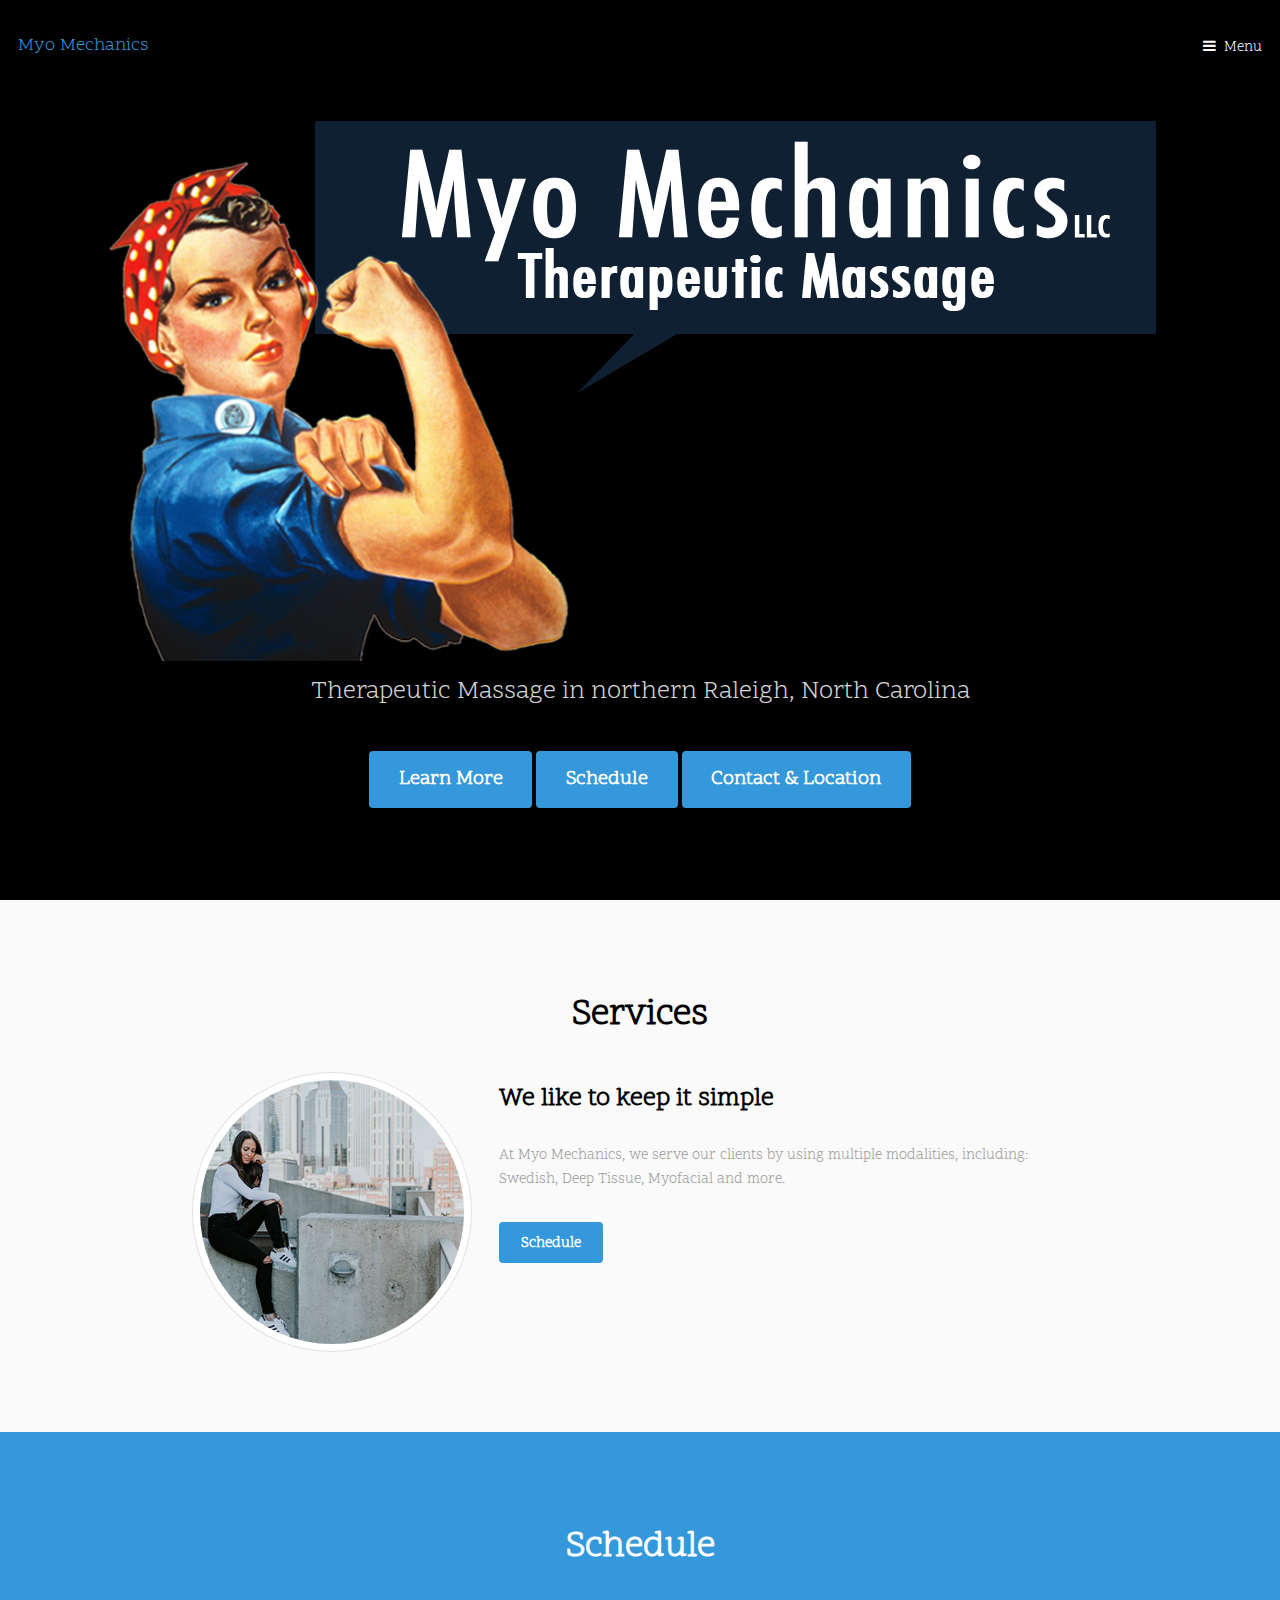
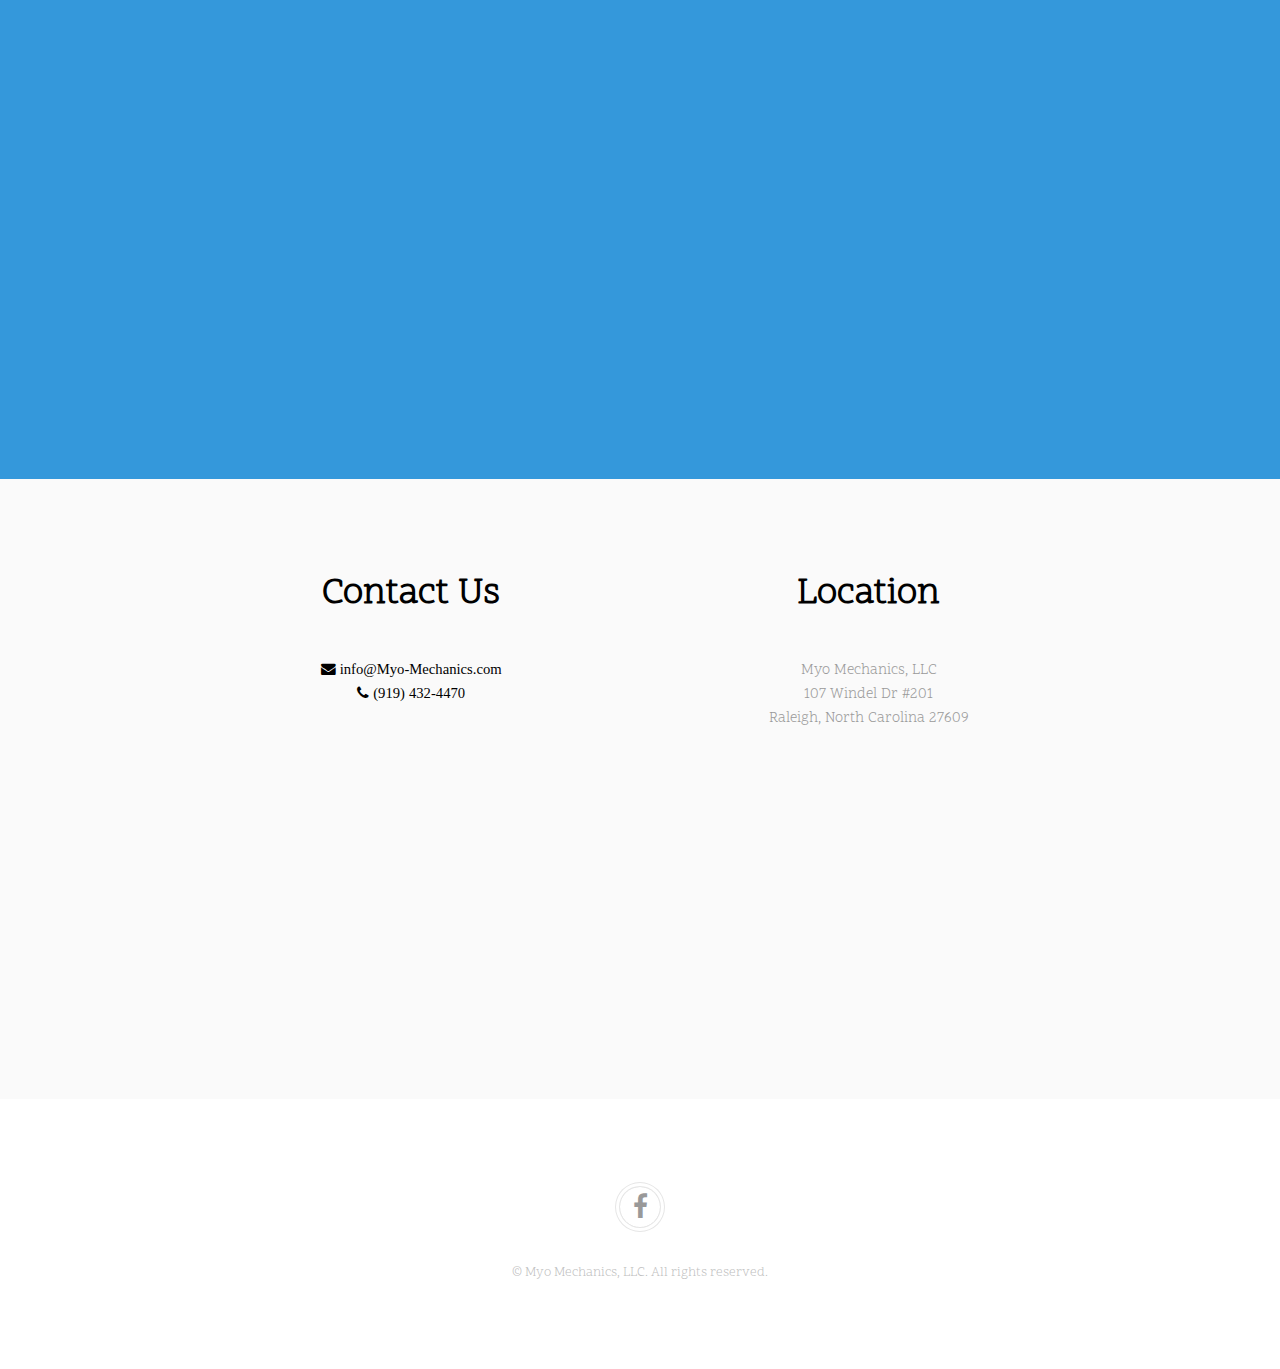
==== index.html @ d6f4e1c2 "Initial commit" ====
﻿<!DOCTYPE HTML>
<!--
    Urban by TEMPLATED
    templated.co @templatedco
    Released for free under the Creative Commons Attribution 3.0 license (templated.co/license)
-->
<html>
<head>
    <title>Myo Mechanics</title>
    <meta charset="utf-8" />
    <meta name="viewport" content="width=device-width, initial-scale=1" />
    <link rel="stylesheet" href="assets/css/main.css" />
</head>
<body>

    <!-- Header -->
    <header id="header" class="alt">
        <div class="logo"><a href="index.html">Myo Mechanics</a></div>
        <a href="#menu">Menu</a>
    </header>

    <!-- Nav -->
    <nav id="menu">
        <ul class="links">
            <li><a href="index.html">Home</a></li>
            <li><a href="#schedule">Schedule</a></li>
            <li><a href="#contact">Contact & Location</a></li>
        </ul>
    </nav>

    <!-- Banner -->
    <section id="banner">
        <div class="inner">
            <header>
                <div class="col-xs-12">
                    <img src="images/banner-transparent.png" style="width:100%;" />
                </div>
                <p>Therapeutic Massage in northern Raleigh, North Carolina</p>
            </header>
            <a href="#main" class="button big scrolly">Learn More</a>
            <a href="#schedule" class="button big scrolly">Schedule</a>
            <a href="#contact" class="button big scrolly">Contact & Location</a>
        </div>
    </section>

    <!-- Main -->
    <div id="main">

        <!-- Section -->
        <section class="wrapper style1">
            <div class="inner">
                <div class="col align-center">
                    <h2>Services</h2>
                </div>
                <!-- 2 Columns -->
                <div class="flex flex-2">
                    <div class="col col1">
                        <div class="image round fit">
                            <a href="generic.html" class="link"><img src="images/pic01.jpg" alt="" /></a>
                        </div>
                    </div>
                    <div class="col col2">
                        <h3>We like to keep it simple</h3>
                        <p>At Myo Mechanics, we serve our clients by using multiple modalities, including: Swedish, Deep Tissue, Myofacial and more.</p>
                        <a href="#schedule" class="button scrolly">Schedule</a>
                    </div>
                </div>
            </div>
        </section>

        <!-- Section -->
        <section class="wrapper style2" id="schedule">
            <div class="inner">
                <div class="col align-center">
                    <h2>Schedule</h2>
                    <iframe src="https://app.acuityscheduling.com/schedule.php?owner=14448884" width="600" height="400" frameBorder="0"></iframe>
                    <script src="https://d3gxy7nm8y4yjr.cloudfront.net/js/embed.js" type="text/javascript"></script>
                </div>
            </div>
        </section>

        <!-- Section -->
        <section class="wrapper style1" id="contact">
            <div class="inner">
                <div class="flex flex-2">
                    <div class="col align-center">
                        <h2>Contact Us</h2>
                        <a href="mailto:info@myo-mechanics.com"><i class="fa fa-envelope"> info@Myo-Mechanics.com</i></a>
                        <br />
                        <a href="tel:919-432-4470">
                            <i class="fa fa-phone"> (919) 432-4470</i>
                        </a>
                    </div>
                    <div class="col align-center">
                        <h2>Location</h2>
                        Myo Mechanics, LLC<br />
                        107 Windel Dr #201<br />
                        Raleigh, North Carolina 27609
                    </div>
                </div>
                <div class="col align-center">
                    <iframe src="https://www.google.com/maps/embed?pb=!1m14!1m8!1m3!1d15382.495556946207!2d-78.64950470874513!3d35.85460996883967!3m2!1i1024!2i768!4f13.1!3m3!1m2!1s0x89ac58620a390e4b%3A0x6d257c03f4e2eb82!2s107+Windel+Dr+%23201%2C+Raleigh%2C+NC+27609!5e0!3m2!1sen!2sus!4v1511320337231" height="300" frameborder="0" style="border:0; width:100%;" allowfullscreen></iframe>
                </div>
            </div>
        </section>

    </div>

    <!-- Footer -->
    <footer id="footer">
        <div class="copyright">
            <ul class="icons">
                <li><a href="https://www.facebook.com/MyoMechanicsLLC/" class="icon fa-facebook"><span class="label">Facebook</span></a></li>
            </ul>
            <p>&copy; Myo Mechanics, LLC. All rights reserved.</p>
        </div>
    </footer>

    <!-- Scripts -->
    <script src="assets/js/jquery.min.js"></script>
    <script src="assets/js/jquery.scrolly.min.js"></script>
    <script src="assets/js/jquery.scrollex.min.js"></script>
    <script src="assets/js/skel.min.js"></script>
    <script src="assets/js/util.js"></script>
    <script src="assets/js/main.js"></script>
</body>
</html>
---- assets/css/main.css ----
﻿@charset "UTF-8";
@import url(font-awesome.min.css);
@import url("https://fonts.googleapis.com/css?family=Scope+One|Trocchi");

/*
	Urban by TEMPLATED
	templated.co @templatedco
	Released for free under the Creative Commons Attribution 3.0 license (templated.co/license)
*/

/* Reset */

	html, body, div, span, applet, object, iframe, h1, h2, h3, h4, h5, h6, p, blockquote, pre, a, abbr, acronym, address, big, cite, code, del, dfn, em, img, ins, kbd, q, s, samp, small, strike, strong, sub, sup, tt, var, b, u, i, center, dl, dt, dd, ol, ul, li, fieldset, form, label, legend, table, caption, tbody, tfoot, thead, tr, th, td, article, aside, canvas, details, embed, figure, figcaption, footer, header, hgroup, menu, nav, output, ruby, section, summary, time, mark, audio, video {
		margin: 0;
		padding: 0;
		border: 0;
		font-size: 100%;
		font: inherit;
		vertical-align: baseline;
	}

	article, aside, details, figcaption, figure, footer, header, hgroup, menu, nav, section {
		display: block;
	}

	body {
		line-height: 1;
	}

	ol, ul {
		list-style: none;
	}

	blockquote, q {
		quotes: none;
	}

	blockquote:before, blockquote:after, q:before, q:after {
		content: '';
		content: none;
	}

	table {
		border-collapse: collapse;
		border-spacing: 0;
	}

	body {
		-webkit-text-size-adjust: none;
	}

/* Box Model */

	*, *:before, *:after {
		-moz-box-sizing: border-box;
		-webkit-box-sizing: border-box;
		box-sizing: border-box;
	}

/* Containers */

	.container {
		margin-left: auto;
		margin-right: auto;
	}

	.container.\31 25\25 {
		width: 100%;
		max-width: 100em;
		min-width: 80em;
	}

	.container.\37 5\25 {
		width: 60em;
	}

	.container.\35 0\25 {
		width: 40em;
	}

	.container.\32 5\25 {
		width: 20em;
	}

	.container {
		width: 80em;
	}

	@media screen and (max-width: 1680px) {

		.container.\31 25\25 {
			width: 100%;
			max-width: 100em;
			min-width: 80em;
		}

		.container.\37 5\25 {
			width: 60em;
		}

		.container.\35 0\25 {
			width: 40em;
		}

		.container.\32 5\25 {
			width: 20em;
		}

		.container {
			width: 80em;
		}

	}

	@media screen and (max-width: 1280px) {

		.container.\31 25\25 {
			width: 100%;
			max-width: 81.25em;
			min-width: 65em;
		}

		.container.\37 5\25 {
			width: 48.75em;
		}

		.container.\35 0\25 {
			width: 32.5em;
		}

		.container.\32 5\25 {
			width: 16.25em;
		}

		.container {
			width: 65em;
		}

	}

	@media screen and (max-width: 980px) {

		.container.\31 25\25 {
			width: 100%;
			max-width: 112.5%;
			min-width: 90%;
		}

		.container.\37 5\25 {
			width: 67.5%;
		}

		.container.\35 0\25 {
			width: 45%;
		}

		.container.\32 5\25 {
			width: 22.5%;
		}

		.container {
			width: 90%;
		}

	}

	@media screen and (max-width: 736px) {

		.container.\31 25\25 {
			width: 100%;
			max-width: 112.5%;
			min-width: 90%;
		}

		.container.\37 5\25 {
			width: 67.5%;
		}

		.container.\35 0\25 {
			width: 45%;
		}

		.container.\32 5\25 {
			width: 22.5%;
		}

		.container {
			width: 90% !important;
		}

	}

	@media screen and (max-width: 480px) {

		.container.\31 25\25 {
			width: 100%;
			max-width: 112.5%;
			min-width: 90%;
		}

		.container.\37 5\25 {
			width: 67.5%;
		}

		.container.\35 0\25 {
			width: 45%;
		}

		.container.\32 5\25 {
			width: 22.5%;
		}

		.container {
			width: 90% !important;
		}

	}

/* Grid */

	.row {
		border-bottom: solid 1px transparent;
		-moz-box-sizing: border-box;
		-webkit-box-sizing: border-box;
		box-sizing: border-box;
	}

	.row > * {
		float: left;
		-moz-box-sizing: border-box;
		-webkit-box-sizing: border-box;
		box-sizing: border-box;
	}

	.row:after, .row:before {
		content: '';
		display: block;
		clear: both;
		height: 0;
	}

	.row.uniform > * > :first-child {
		margin-top: 0;
	}

	.row.uniform > * > :last-child {
		margin-bottom: 0;
	}

	.row.\30 \25 > * {
		padding: 0 0 0 0em;
	}

	.row.\30 \25 {
		margin: 0 0 -1px 0em;
	}

	.row.uniform.\30 \25 > * {
		padding: 0em 0 0 0em;
	}

	.row.uniform.\30 \25 {
		margin: 0em 0 -1px 0em;
	}

	.row > * {
		padding: 0 0 0 2em;
	}

	.row {
		margin: 0 0 -1px -2em;
	}

	.row.uniform > * {
		padding: 2em 0 0 2em;
	}

	.row.uniform {
		margin: -2em 0 -1px -2em;
	}

	.row.\32 00\25 > * {
		padding: 0 0 0 4em;
	}

	.row.\32 00\25 {
		margin: 0 0 -1px -4em;
	}

	.row.uniform.\32 00\25 > * {
		padding: 4em 0 0 4em;
	}

	.row.uniform.\32 00\25 {
		margin: -4em 0 -1px -4em;
	}

	.row.\31 50\25 > * {
		padding: 0 0 0 3em;
	}

	.row.\31 50\25 {
		margin: 0 0 -1px -3em;
	}

	.row.uniform.\31 50\25 > * {
		padding: 3em 0 0 3em;
	}

	.row.uniform.\31 50\25 {
		margin: -3em 0 -1px -3em;
	}

	.row.\35 0\25 > * {
		padding: 0 0 0 1em;
	}

	.row.\35 0\25 {
		margin: 0 0 -1px -1em;
	}

	.row.uniform.\35 0\25 > * {
		padding: 1em 0 0 1em;
	}

	.row.uniform.\35 0\25 {
		margin: -1em 0 -1px -1em;
	}

	.row.\32 5\25 > * {
		padding: 0 0 0 0.5em;
	}

	.row.\32 5\25 {
		margin: 0 0 -1px -0.5em;
	}

	.row.uniform.\32 5\25 > * {
		padding: 0.5em 0 0 0.5em;
	}

	.row.uniform.\32 5\25 {
		margin: -0.5em 0 -1px -0.5em;
	}

	.\31 2u, .\31 2u\24 {
		width: 100%;
		clear: none;
		margin-left: 0;
	}

	.\31 1u, .\31 1u\24 {
		width: 91.6666666667%;
		clear: none;
		margin-left: 0;
	}

	.\31 0u, .\31 0u\24 {
		width: 83.3333333333%;
		clear: none;
		margin-left: 0;
	}

	.\39 u, .\39 u\24 {
		width: 75%;
		clear: none;
		margin-left: 0;
	}

	.\38 u, .\38 u\24 {
		width: 66.6666666667%;
		clear: none;
		margin-left: 0;
	}

	.\37 u, .\37 u\24 {
		width: 58.3333333333%;
		clear: none;
		margin-left: 0;
	}

	.\36 u, .\36 u\24 {
		width: 50%;
		clear: none;
		margin-left: 0;
	}

	.\35 u, .\35 u\24 {
		width: 41.6666666667%;
		clear: none;
		margin-left: 0;
	}

	.\34 u, .\34 u\24 {
		width: 33.3333333333%;
		clear: none;
		margin-left: 0;
	}

	.\33 u, .\33 u\24 {
		width: 25%;
		clear: none;
		margin-left: 0;
	}

	.\32 u, .\32 u\24 {
		width: 16.6666666667%;
		clear: none;
		margin-left: 0;
	}

	.\31 u, .\31 u\24 {
		width: 8.3333333333%;
		clear: none;
		margin-left: 0;
	}

	.\31 2u\24 + *,
	.\31 1u\24 + *,
	.\31 0u\24 + *,
	.\39 u\24 + *,
	.\38 u\24 + *,
	.\37 u\24 + *,
	.\36 u\24 + *,
	.\35 u\24 + *,
	.\34 u\24 + *,
	.\33 u\24 + *,
	.\32 u\24 + *,
	.\31 u\24 + * {
		clear: left;
	}

	.\-11u {
		margin-left: 91.66667%;
	}

	.\-10u {
		margin-left: 83.33333%;
	}

	.\-9u {
		margin-left: 75%;
	}

	.\-8u {
		margin-left: 66.66667%;
	}

	.\-7u {
		margin-left: 58.33333%;
	}

	.\-6u {
		margin-left: 50%;
	}

	.\-5u {
		margin-left: 41.66667%;
	}

	.\-4u {
		margin-left: 33.33333%;
	}

	.\-3u {
		margin-left: 25%;
	}

	.\-2u {
		margin-left: 16.66667%;
	}

	.\-1u {
		margin-left: 8.33333%;
	}

	@media screen and (max-width: 1680px) {

		.row > * {
			padding: 0 0 0 2em;
		}

		.row {
			margin: 0 0 -1px -2em;
		}

		.row.uniform > * {
			padding: 2em 0 0 2em;
		}

		.row.uniform {
			margin: -2em 0 -1px -2em;
		}

		.row.\32 00\25 > * {
			padding: 0 0 0 4em;
		}

		.row.\32 00\25 {
			margin: 0 0 -1px -4em;
		}

		.row.uniform.\32 00\25 > * {
			padding: 4em 0 0 4em;
		}

		.row.uniform.\32 00\25 {
			margin: -4em 0 -1px -4em;
		}

		.row.\31 50\25 > * {
			padding: 0 0 0 3em;
		}

		.row.\31 50\25 {
			margin: 0 0 -1px -3em;
		}

		.row.uniform.\31 50\25 > * {
			padding: 3em 0 0 3em;
		}

		.row.uniform.\31 50\25 {
			margin: -3em 0 -1px -3em;
		}

		.row.\35 0\25 > * {
			padding: 0 0 0 1em;
		}

		.row.\35 0\25 {
			margin: 0 0 -1px -1em;
		}

		.row.uniform.\35 0\25 > * {
			padding: 1em 0 0 1em;
		}

		.row.uniform.\35 0\25 {
			margin: -1em 0 -1px -1em;
		}

		.row.\32 5\25 > * {
			padding: 0 0 0 0.5em;
		}

		.row.\32 5\25 {
			margin: 0 0 -1px -0.5em;
		}

		.row.uniform.\32 5\25 > * {
			padding: 0.5em 0 0 0.5em;
		}

		.row.uniform.\32 5\25 {
			margin: -0.5em 0 -1px -0.5em;
		}

		.\31 2u\28xlarge\29, .\31 2u\24\28xlarge\29 {
			width: 100%;
			clear: none;
			margin-left: 0;
		}

		.\31 1u\28xlarge\29, .\31 1u\24\28xlarge\29 {
			width: 91.6666666667%;
			clear: none;
			margin-left: 0;
		}

		.\31 0u\28xlarge\29, .\31 0u\24\28xlarge\29 {
			width: 83.3333333333%;
			clear: none;
			margin-left: 0;
		}

		.\39 u\28xlarge\29, .\39 u\24\28xlarge\29 {
			width: 75%;
			clear: none;
			margin-left: 0;
		}

		.\38 u\28xlarge\29, .\38 u\24\28xlarge\29 {
			width: 66.6666666667%;
			clear: none;
			margin-left: 0;
		}

		.\37 u\28xlarge\29, .\37 u\24\28xlarge\29 {
			width: 58.3333333333%;
			clear: none;
			margin-left: 0;
		}

		.\36 u\28xlarge\29, .\36 u\24\28xlarge\29 {
			width: 50%;
			clear: none;
			margin-left: 0;
		}

		.\35 u\28xlarge\29, .\35 u\24\28xlarge\29 {
			width: 41.6666666667%;
			clear: none;
			margin-left: 0;
		}

		.\34 u\28xlarge\29, .\34 u\24\28xlarge\29 {
			width: 33.3333333333%;
			clear: none;
			margin-left: 0;
		}

		.\33 u\28xlarge\29, .\33 u\24\28xlarge\29 {
			width: 25%;
			clear: none;
			margin-left: 0;
		}

		.\32 u\28xlarge\29, .\32 u\24\28xlarge\29 {
			width: 16.6666666667%;
			clear: none;
			margin-left: 0;
		}

		.\31 u\28xlarge\29, .\31 u\24\28xlarge\29 {
			width: 8.3333333333%;
			clear: none;
			margin-left: 0;
		}

		.\31 2u\24\28xlarge\29 + *,
		.\31 1u\24\28xlarge\29 + *,
		.\31 0u\24\28xlarge\29 + *,
		.\39 u\24\28xlarge\29 + *,
		.\38 u\24\28xlarge\29 + *,
		.\37 u\24\28xlarge\29 + *,
		.\36 u\24\28xlarge\29 + *,
		.\35 u\24\28xlarge\29 + *,
		.\34 u\24\28xlarge\29 + *,
		.\33 u\24\28xlarge\29 + *,
		.\32 u\24\28xlarge\29 + *,
		.\31 u\24\28xlarge\29 + * {
			clear: left;
		}

		.\-11u\28xlarge\29 {
			margin-left: 91.66667%;
		}

		.\-10u\28xlarge\29 {
			margin-left: 83.33333%;
		}

		.\-9u\28xlarge\29 {
			margin-left: 75%;
		}

		.\-8u\28xlarge\29 {
			margin-left: 66.66667%;
		}

		.\-7u\28xlarge\29 {
			margin-left: 58.33333%;
		}

		.\-6u\28xlarge\29 {
			margin-left: 50%;
		}

		.\-5u\28xlarge\29 {
			margin-left: 41.66667%;
		}

		.\-4u\28xlarge\29 {
			margin-left: 33.33333%;
		}

		.\-3u\28xlarge\29 {
			margin-left: 25%;
		}

		.\-2u\28xlarge\29 {
			margin-left: 16.66667%;
		}

		.\-1u\28xlarge\29 {
			margin-left: 8.33333%;
		}

	}

	@media screen and (max-width: 1280px) {

		.row > * {
			padding: 0 0 0 1.5em;
		}

		.row {
			margin: 0 0 -1px -1.5em;
		}

		.row.uniform > * {
			padding: 1.5em 0 0 1.5em;
		}

		.row.uniform {
			margin: -1.5em 0 -1px -1.5em;
		}

		.row.\32 00\25 > * {
			padding: 0 0 0 3em;
		}

		.row.\32 00\25 {
			margin: 0 0 -1px -3em;
		}

		.row.uniform.\32 00\25 > * {
			padding: 3em 0 0 3em;
		}

		.row.uniform.\32 00\25 {
			margin: -3em 0 -1px -3em;
		}

		.row.\31 50\25 > * {
			padding: 0 0 0 2.25em;
		}

		.row.\31 50\25 {
			margin: 0 0 -1px -2.25em;
		}

		.row.uniform.\31 50\25 > * {
			padding: 2.25em 0 0 2.25em;
		}

		.row.uniform.\31 50\25 {
			margin: -2.25em 0 -1px -2.25em;
		}

		.row.\35 0\25 > * {
			padding: 0 0 0 0.75em;
		}

		.row.\35 0\25 {
			margin: 0 0 -1px -0.75em;
		}

		.row.uniform.\35 0\25 > * {
			padding: 0.75em 0 0 0.75em;
		}

		.row.uniform.\35 0\25 {
			margin: -0.75em 0 -1px -0.75em;
		}

		.row.\32 5\25 > * {
			padding: 0 0 0 0.375em;
		}

		.row.\32 5\25 {
			margin: 0 0 -1px -0.375em;
		}

		.row.uniform.\32 5\25 > * {
			padding: 0.375em 0 0 0.375em;
		}

		.row.uniform.\32 5\25 {
			margin: -0.375em 0 -1px -0.375em;
		}

		.\31 2u\28large\29, .\31 2u\24\28large\29 {
			width: 100%;
			clear: none;
			margin-left: 0;
		}

		.\31 1u\28large\29, .\31 1u\24\28large\29 {
			width: 91.6666666667%;
			clear: none;
			margin-left: 0;
		}

		.\31 0u\28large\29, .\31 0u\24\28large\29 {
			width: 83.3333333333%;
			clear: none;
			margin-left: 0;
		}

		.\39 u\28large\29, .\39 u\24\28large\29 {
			width: 75%;
			clear: none;
			margin-left: 0;
		}

		.\38 u\28large\29, .\38 u\24\28large\29 {
			width: 66.6666666667%;
			clear: none;
			margin-left: 0;
		}

		.\37 u\28large\29, .\37 u\24\28large\29 {
			width: 58.3333333333%;
			clear: none;
			margin-left: 0;
		}

		.\36 u\28large\29, .\36 u\24\28large\29 {
			width: 50%;
			clear: none;
			margin-left: 0;
		}

		.\35 u\28large\29, .\35 u\24\28large\29 {
			width: 41.6666666667%;
			clear: none;
			margin-left: 0;
		}

		.\34 u\28large\29, .\34 u\24\28large\29 {
			width: 33.3333333333%;
			clear: none;
			margin-left: 0;
		}

		.\33 u\28large\29, .\33 u\24\28large\29 {
			width: 25%;
			clear: none;
			margin-left: 0;
		}

		.\32 u\28large\29, .\32 u\24\28large\29 {
			width: 16.6666666667%;
			clear: none;
			margin-left: 0;
		}

		.\31 u\28large\29, .\31 u\24\28large\29 {
			width: 8.3333333333%;
			clear: none;
			margin-left: 0;
		}

		.\31 2u\24\28large\29 + *,
		.\31 1u\24\28large\29 + *,
		.\31 0u\24\28large\29 + *,
		.\39 u\24\28large\29 + *,
		.\38 u\24\28large\29 + *,
		.\37 u\24\28large\29 + *,
		.\36 u\24\28large\29 + *,
		.\35 u\24\28large\29 + *,
		.\34 u\24\28large\29 + *,
		.\33 u\24\28large\29 + *,
		.\32 u\24\28large\29 + *,
		.\31 u\24\28large\29 + * {
			clear: left;
		}

		.\-11u\28large\29 {
			margin-left: 91.66667%;
		}

		.\-10u\28large\29 {
			margin-left: 83.33333%;
		}

		.\-9u\28large\29 {
			margin-left: 75%;
		}

		.\-8u\28large\29 {
			margin-left: 66.66667%;
		}

		.\-7u\28large\29 {
			margin-left: 58.33333%;
		}

		.\-6u\28large\29 {
			margin-left: 50%;
		}

		.\-5u\28large\29 {
			margin-left: 41.66667%;
		}

		.\-4u\28large\29 {
			margin-left: 33.33333%;
		}

		.\-3u\28large\29 {
			margin-left: 25%;
		}

		.\-2u\28large\29 {
			margin-left: 16.66667%;
		}

		.\-1u\28large\29 {
			margin-left: 8.33333%;
		}

	}

	@media screen and (max-width: 980px) {

		.row > * {
			padding: 0 0 0 1.5em;
		}

		.row {
			margin: 0 0 -1px -1.5em;
		}

		.row.uniform > * {
			padding: 1.5em 0 0 1.5em;
		}

		.row.uniform {
			margin: -1.5em 0 -1px -1.5em;
		}

		.row.\32 00\25 > * {
			padding: 0 0 0 3em;
		}

		.row.\32 00\25 {
			margin: 0 0 -1px -3em;
		}

		.row.uniform.\32 00\25 > * {
			padding: 3em 0 0 3em;
		}

		.row.uniform.\32 00\25 {
			margin: -3em 0 -1px -3em;
		}

		.row.\31 50\25 > * {
			padding: 0 0 0 2.25em;
		}

		.row.\31 50\25 {
			margin: 0 0 -1px -2.25em;
		}

		.row.uniform.\31 50\25 > * {
			padding: 2.25em 0 0 2.25em;
		}

		.row.uniform.\31 50\25 {
			margin: -2.25em 0 -1px -2.25em;
		}

		.row.\35 0\25 > * {
			padding: 0 0 0 0.75em;
		}

		.row.\35 0\25 {
			margin: 0 0 -1px -0.75em;
		}

		.row.uniform.\35 0\25 > * {
			padding: 0.75em 0 0 0.75em;
		}

		.row.uniform.\35 0\25 {
			margin: -0.75em 0 -1px -0.75em;
		}

		.row.\32 5\25 > * {
			padding: 0 0 0 0.375em;
		}

		.row.\32 5\25 {
			margin: 0 0 -1px -0.375em;
		}

		.row.uniform.\32 5\25 > * {
			padding: 0.375em 0 0 0.375em;
		}

		.row.uniform.\32 5\25 {
			margin: -0.375em 0 -1px -0.375em;
		}

		.\31 2u\28medium\29, .\31 2u\24\28medium\29 {
			width: 100%;
			clear: none;
			margin-left: 0;
		}

		.\31 1u\28medium\29, .\31 1u\24\28medium\29 {
			width: 91.6666666667%;
			clear: none;
			margin-left: 0;
		}

		.\31 0u\28medium\29, .\31 0u\24\28medium\29 {
			width: 83.3333333333%;
			clear: none;
			margin-left: 0;
		}

		.\39 u\28medium\29, .\39 u\24\28medium\29 {
			width: 75%;
			clear: none;
			margin-left: 0;
		}

		.\38 u\28medium\29, .\38 u\24\28medium\29 {
			width: 66.6666666667%;
			clear: none;
			margin-left: 0;
		}

		.\37 u\28medium\29, .\37 u\24\28medium\29 {
			width: 58.3333333333%;
			clear: none;
			margin-left: 0;
		}

		.\36 u\28medium\29, .\36 u\24\28medium\29 {
			width: 50%;
			clear: none;
			margin-left: 0;
		}

		.\35 u\28medium\29, .\35 u\24\28medium\29 {
			width: 41.6666666667%;
			clear: none;
			margin-left: 0;
		}

		.\34 u\28medium\29, .\34 u\24\28medium\29 {
			width: 33.3333333333%;
			clear: none;
			margin-left: 0;
		}

		.\33 u\28medium\29, .\33 u\24\28medium\29 {
			width: 25%;
			clear: none;
			margin-left: 0;
		}

		.\32 u\28medium\29, .\32 u\24\28medium\29 {
			width: 16.6666666667%;
			clear: none;
			margin-left: 0;
		}

		.\31 u\28medium\29, .\31 u\24\28medium\29 {
			width: 8.3333333333%;
			clear: none;
			margin-left: 0;
		}

		.\31 2u\24\28medium\29 + *,
		.\31 1u\24\28medium\29 + *,
		.\31 0u\24\28medium\29 + *,
		.\39 u\24\28medium\29 + *,
		.\38 u\24\28medium\29 + *,
		.\37 u\24\28medium\29 + *,
		.\36 u\24\28medium\29 + *,
		.\35 u\24\28medium\29 + *,
		.\34 u\24\28medium\29 + *,
		.\33 u\24\28medium\29 + *,
		.\32 u\24\28medium\29 + *,
		.\31 u\24\28medium\29 + * {
			clear: left;
		}

		.\-11u\28medium\29 {
			margin-left: 91.66667%;
		}

		.\-10u\28medium\29 {
			margin-left: 83.33333%;
		}

		.\-9u\28medium\29 {
			margin-left: 75%;
		}

		.\-8u\28medium\29 {
			margin-left: 66.66667%;
		}

		.\-7u\28medium\29 {
			margin-left: 58.33333%;
		}

		.\-6u\28medium\29 {
			margin-left: 50%;
		}

		.\-5u\28medium\29 {
			margin-left: 41.66667%;
		}

		.\-4u\28medium\29 {
			margin-left: 33.33333%;
		}

		.\-3u\28medium\29 {
			margin-left: 25%;
		}

		.\-2u\28medium\29 {
			margin-left: 16.66667%;
		}

		.\-1u\28medium\29 {
			margin-left: 8.33333%;
		}

	}

	@media screen and (max-width: 736px) {

		.row > * {
			padding: 0 0 0 1.25em;
		}

		.row {
			margin: 0 0 -1px -1.25em;
		}

		.row.uniform > * {
			padding: 1.25em 0 0 1.25em;
		}

		.row.uniform {
			margin: -1.25em 0 -1px -1.25em;
		}

		.row.\32 00\25 > * {
			padding: 0 0 0 2.5em;
		}

		.row.\32 00\25 {
			margin: 0 0 -1px -2.5em;
		}

		.row.uniform.\32 00\25 > * {
			padding: 2.5em 0 0 2.5em;
		}

		.row.uniform.\32 00\25 {
			margin: -2.5em 0 -1px -2.5em;
		}

		.row.\31 50\25 > * {
			padding: 0 0 0 1.875em;
		}

		.row.\31 50\25 {
			margin: 0 0 -1px -1.875em;
		}

		.row.uniform.\31 50\25 > * {
			padding: 1.875em 0 0 1.875em;
		}

		.row.uniform.\31 50\25 {
			margin: -1.875em 0 -1px -1.875em;
		}

		.row.\35 0\25 > * {
			padding: 0 0 0 0.625em;
		}

		.row.\35 0\25 {
			margin: 0 0 -1px -0.625em;
		}

		.row.uniform.\35 0\25 > * {
			padding: 0.625em 0 0 0.625em;
		}

		.row.uniform.\35 0\25 {
			margin: -0.625em 0 -1px -0.625em;
		}

		.row.\32 5\25 > * {
			padding: 0 0 0 0.3125em;
		}

		.row.\32 5\25 {
			margin: 0 0 -1px -0.3125em;
		}

		.row.uniform.\32 5\25 > * {
			padding: 0.3125em 0 0 0.3125em;
		}

		.row.uniform.\32 5\25 {
			margin: -0.3125em 0 -1px -0.3125em;
		}

		.\31 2u\28small\29, .\31 2u\24\28small\29 {
			width: 100%;
			clear: none;
			margin-left: 0;
		}

		.\31 1u\28small\29, .\31 1u\24\28small\29 {
			width: 91.6666666667%;
			clear: none;
			margin-left: 0;
		}

		.\31 0u\28small\29, .\31 0u\24\28small\29 {
			width: 83.3333333333%;
			clear: none;
			margin-left: 0;
		}

		.\39 u\28small\29, .\39 u\24\28small\29 {
			width: 75%;
			clear: none;
			margin-left: 0;
		}

		.\38 u\28small\29, .\38 u\24\28small\29 {
			width: 66.6666666667%;
			clear: none;
			margin-left: 0;
		}

		.\37 u\28small\29, .\37 u\24\28small\29 {
			width: 58.3333333333%;
			clear: none;
			margin-left: 0;
		}

		.\36 u\28small\29, .\36 u\24\28small\29 {
			width: 50%;
			clear: none;
			margin-left: 0;
		}

		.\35 u\28small\29, .\35 u\24\28small\29 {
			width: 41.6666666667%;
			clear: none;
			margin-left: 0;
		}

		.\34 u\28small\29, .\34 u\24\28small\29 {
			width: 33.3333333333%;
			clear: none;
			margin-left: 0;
		}

		.\33 u\28small\29, .\33 u\24\28small\29 {
			width: 25%;
			clear: none;
			margin-left: 0;
		}

		.\32 u\28small\29, .\32 u\24\28small\29 {
			width: 16.6666666667%;
			clear: none;
			margin-left: 0;
		}

		.\31 u\28small\29, .\31 u\24\28small\29 {
			width: 8.3333333333%;
			clear: none;
			margin-left: 0;
		}

		.\31 2u\24\28small\29 + *,
		.\31 1u\24\28small\29 + *,
		.\31 0u\24\28small\29 + *,
		.\39 u\24\28small\29 + *,
		.\38 u\24\28small\29 + *,
		.\37 u\24\28small\29 + *,
		.\36 u\24\28small\29 + *,
		.\35 u\24\28small\29 + *,
		.\34 u\24\28small\29 + *,
		.\33 u\24\28small\29 + *,
		.\32 u\24\28small\29 + *,
		.\31 u\24\28small\29 + * {
			clear: left;
		}

		.\-11u\28small\29 {
			margin-left: 91.66667%;
		}

		.\-10u\28small\29 {
			margin-left: 83.33333%;
		}

		.\-9u\28small\29 {
			margin-left: 75%;
		}

		.\-8u\28small\29 {
			margin-left: 66.66667%;
		}

		.\-7u\28small\29 {
			margin-left: 58.33333%;
		}

		.\-6u\28small\29 {
			margin-left: 50%;
		}

		.\-5u\28small\29 {
			margin-left: 41.66667%;
		}

		.\-4u\28small\29 {
			margin-left: 33.33333%;
		}

		.\-3u\28small\29 {
			margin-left: 25%;
		}

		.\-2u\28small\29 {
			margin-left: 16.66667%;
		}

		.\-1u\28small\29 {
			margin-left: 8.33333%;
		}

	}

	@media screen and (max-width: 480px) {

		.row > * {
			padding: 0 0 0 1.25em;
		}

		.row {
			margin: 0 0 -1px -1.25em;
		}

		.row.uniform > * {
			padding: 1.25em 0 0 1.25em;
		}

		.row.uniform {
			margin: -1.25em 0 -1px -1.25em;
		}

		.row.\32 00\25 > * {
			padding: 0 0 0 2.5em;
		}

		.row.\32 00\25 {
			margin: 0 0 -1px -2.5em;
		}

		.row.uniform.\32 00\25 > * {
			padding: 2.5em 0 0 2.5em;
		}

		.row.uniform.\32 00\25 {
			margin: -2.5em 0 -1px -2.5em;
		}

		.row.\31 50\25 > * {
			padding: 0 0 0 1.875em;
		}

		.row.\31 50\25 {
			margin: 0 0 -1px -1.875em;
		}

		.row.uniform.\31 50\25 > * {
			padding: 1.875em 0 0 1.875em;
		}

		.row.uniform.\31 50\25 {
			margin: -1.875em 0 -1px -1.875em;
		}

		.row.\35 0\25 > * {
			padding: 0 0 0 0.625em;
		}

		.row.\35 0\25 {
			margin: 0 0 -1px -0.625em;
		}

		.row.uniform.\35 0\25 > * {
			padding: 0.625em 0 0 0.625em;
		}

		.row.uniform.\35 0\25 {
			margin: -0.625em 0 -1px -0.625em;
		}

		.row.\32 5\25 > * {
			padding: 0 0 0 0.3125em;
		}

		.row.\32 5\25 {
			margin: 0 0 -1px -0.3125em;
		}

		.row.uniform.\32 5\25 > * {
			padding: 0.3125em 0 0 0.3125em;
		}

		.row.uniform.\32 5\25 {
			margin: -0.3125em 0 -1px -0.3125em;
		}

		.\31 2u\28xsmall\29, .\31 2u\24\28xsmall\29 {
			width: 100%;
			clear: none;
			margin-left: 0;
		}

		.\31 1u\28xsmall\29, .\31 1u\24\28xsmall\29 {
			width: 91.6666666667%;
			clear: none;
			margin-left: 0;
		}

		.\31 0u\28xsmall\29, .\31 0u\24\28xsmall\29 {
			width: 83.3333333333%;
			clear: none;
			margin-left: 0;
		}

		.\39 u\28xsmall\29, .\39 u\24\28xsmall\29 {
			width: 75%;
			clear: none;
			margin-left: 0;
		}

		.\38 u\28xsmall\29, .\38 u\24\28xsmall\29 {
			width: 66.6666666667%;
			clear: none;
			margin-left: 0;
		}

		.\37 u\28xsmall\29, .\37 u\24\28xsmall\29 {
			width: 58.3333333333%;
			clear: none;
			margin-left: 0;
		}

		.\36 u\28xsmall\29, .\36 u\24\28xsmall\29 {
			width: 50%;
			clear: none;
			margin-left: 0;
		}

		.\35 u\28xsmall\29, .\35 u\24\28xsmall\29 {
			width: 41.6666666667%;
			clear: none;
			margin-left: 0;
		}

		.\34 u\28xsmall\29, .\34 u\24\28xsmall\29 {
			width: 33.3333333333%;
			clear: none;
			margin-left: 0;
		}

		.\33 u\28xsmall\29, .\33 u\24\28xsmall\29 {
			width: 25%;
			clear: none;
			margin-left: 0;
		}

		.\32 u\28xsmall\29, .\32 u\24\28xsmall\29 {
			width: 16.6666666667%;
			clear: none;
			margin-left: 0;
		}

		.\31 u\28xsmall\29, .\31 u\24\28xsmall\29 {
			width: 8.3333333333%;
			clear: none;
			margin-left: 0;
		}

		.\31 2u\24\28xsmall\29 + *,
		.\31 1u\24\28xsmall\29 + *,
		.\31 0u\24\28xsmall\29 + *,
		.\39 u\24\28xsmall\29 + *,
		.\38 u\24\28xsmall\29 + *,
		.\37 u\24\28xsmall\29 + *,
		.\36 u\24\28xsmall\29 + *,
		.\35 u\24\28xsmall\29 + *,
		.\34 u\24\28xsmall\29 + *,
		.\33 u\24\28xsmall\29 + *,
		.\32 u\24\28xsmall\29 + *,
		.\31 u\24\28xsmall\29 + * {
			clear: left;
		}

		.\-11u\28xsmall\29 {
			margin-left: 91.66667%;
		}

		.\-10u\28xsmall\29 {
			margin-left: 83.33333%;
		}

		.\-9u\28xsmall\29 {
			margin-left: 75%;
		}

		.\-8u\28xsmall\29 {
			margin-left: 66.66667%;
		}

		.\-7u\28xsmall\29 {
			margin-left: 58.33333%;
		}

		.\-6u\28xsmall\29 {
			margin-left: 50%;
		}

		.\-5u\28xsmall\29 {
			margin-left: 41.66667%;
		}

		.\-4u\28xsmall\29 {
			margin-left: 33.33333%;
		}

		.\-3u\28xsmall\29 {
			margin-left: 25%;
		}

		.\-2u\28xsmall\29 {
			margin-left: 16.66667%;
		}

		.\-1u\28xsmall\29 {
			margin-left: 8.33333%;
		}

	}

/* Basic */

	@-ms-viewport {
		width: device-width;
	}

	body {
		-ms-overflow-style: scrollbar;
	}

	@media screen and (max-width: 480px) {

		html, body {
			min-width: 320px;
		}

	}

	body {
		background: #fff;
	}

		body.is-loading *, body.is-loading *:before, body.is-loading *:after {
			-moz-animation: none !important;
			-webkit-animation: none !important;
			-ms-animation: none !important;
			animation: none !important;
			-moz-transition: none !important;
			-webkit-transition: none !important;
			-ms-transition: none !important;
			transition: none !important;
		}

/* Type */

	body {
		background-color: #fff;
		color: #999999;
	}

	body, input, select, textarea {
		font-family: "Scope One", serif;
		font-size: 13pt;
		font-weight: 300;
		line-height: 1.65;
	}

		@media screen and (max-width: 1680px) {

			body, input, select, textarea {
				font-size: 11pt;
			}

		}

		@media screen and (max-width: 1280px) {

			body, input, select, textarea {
				font-size: 11pt;
			}

		}

		@media screen and (max-width: 980px) {

			body, input, select, textarea {
				font-size: 12pt;
			}

		}

		@media screen and (max-width: 736px) {

			body, input, select, textarea {
				font-size: 12pt;
			}

		}

		@media screen and (max-width: 480px) {

			body, input, select, textarea {
				font-size: 12pt;
			}

		}

	a {
		-moz-transition: color 0.2s ease-in-out;
		-webkit-transition: color 0.2s ease-in-out;
		-ms-transition: color 0.2s ease-in-out;
		transition: color 0.2s ease-in-out;
		text-decoration: none;
	}

	strong, b {
		font-weight: 700;
	}

	em, i {
		font-style: italic;
	}

	p {
		margin: 0 0 2em 0;
	}

	h1, h2, h3, h4, h5, h6 {
		font-weight: 700;
		line-height: 1.5;
		margin: 0 0 1em 0;
	}

		h1 a, h2 a, h3 a, h4 a, h5 a, h6 a {
			color: inherit;
			text-decoration: none;
		}

	h1 {
		font-size: 3em;
		margin-bottom: .25em;
	}

		@media screen and (max-width: 736px) {

			h1 {
				font-size: 2.5em;
			}

		}

	h2 {
		font-size: 2.5em;
	}

		@media screen and (max-width: 736px) {

			h2 {
				font-size: 2em;
			}

		}

		@media screen and (max-width: 480px) {

			h2 {
				font-size: 1.5em;
			}

		}

	h3 {
		font-size: 1.75em;
	}

		@media screen and (max-width: 736px) {

			h3 {
				font-size: 1.5em;
			}

		}

		@media screen and (max-width: 480px) {

			h3 {
				font-size: 1.25em;
			}

		}

	h4 {
		font-size: 1.5em;
	}

	h5 {
		font-size: 0.9em;
	}

	h6 {
		font-size: 0.7em;
	}

	sub {
		font-size: 0.8em;
		position: relative;
		top: 0.5em;
	}

	sup {
		font-size: 0.8em;
		position: relative;
		top: -0.5em;
	}

	blockquote {
		border-left: solid 4px;
		font-style: italic;
		margin: 0 0 2em 0;
		padding: 0.5em 0 0.5em 2em;
	}

	code {
		border-radius: 4px;
		border: solid 1px;
		font-family: "Courier New", monospace;
		font-size: 0.9em;
		margin: 0 0.25em;
		padding: 0.25em 0.65em;
	}

	pre {
		-webkit-overflow-scrolling: touch;
		font-family: "Courier New", monospace;
		font-size: 0.9em;
		margin: 0 0 2em 0;
	}

		pre code {
			display: block;
			line-height: 1.75;
			padding: 1em 1.5em;
			overflow-x: auto;
		}

	header p {
		font-size: 1.25em;
	}

	hr {
		border: 0;
		border-bottom: solid 1px;
		margin: 2em 0;
	}

		hr.major {
			margin: 3em 0;
		}

	.align-left {
		text-align: left;
	}

	.align-center {
		text-align: center;
	}

	.align-right {
		text-align: right;
	}

	input, select, textarea {
		color: #000;
	}

	a {
		color: #999999;
	}

		a:hover {
			color: rgba(153, 153, 153, 0.5);
		}

	strong, b {
		color: #000;
	}

	h1, h2, h3, h4, h5, h6 {
		color: #000;
	}

	blockquote {
		border-left-color: rgba(0, 0, 0, 0.1);
	}

	code {
		background: rgba(0, 0, 0, 0.075);
		border-color: rgba(0, 0, 0, 0.1);
	}

	hr {
		border-bottom-color: rgba(0, 0, 0, 0.1);
	}

/* Box */

	.box {
		border-radius: 4px;
		border: solid 1px;
		margin-bottom: 2em;
		padding: 1.5em;
	}

		.box > :last-child,
		.box > :last-child > :last-child,
		.box > :last-child > :last-child > :last-child {
			margin-bottom: 0;
		}

		.box.alt {
			border: 0;
			border-radius: 0;
			padding: 0;
		}

	.box {
		border-color: rgba(0, 0, 0, 0.1);
	}

/* Button */

	input[type="submit"],
	input[type="reset"],
	input[type="button"],
	button,
	.button {
		-moz-appearance: none;
		-webkit-appearance: none;
		-ms-appearance: none;
		appearance: none;
		-moz-transition: background-color 0.2s ease-in-out, color 0.2s ease-in-out;
		-webkit-transition: background-color 0.2s ease-in-out, color 0.2s ease-in-out;
		-ms-transition: background-color 0.2s ease-in-out, color 0.2s ease-in-out;
		transition: background-color 0.2s ease-in-out, color 0.2s ease-in-out;
		border-radius: 4px;
		border: 0;
		cursor: pointer;
		display: inline-block;
		font-weight: 700;
		height: 2.85em;
		line-height: 2.95em;
		padding: 0 1.5em;
		text-align: center;
		text-decoration: none;
		white-space: nowrap;
	}

		input[type="submit"].icon,
		input[type="reset"].icon,
		input[type="button"].icon,
		button.icon,
		.button.icon {
			padding-left: 1.35em;
		}

			input[type="submit"].icon:before,
			input[type="reset"].icon:before,
			input[type="button"].icon:before,
			button.icon:before,
			.button.icon:before {
				margin-right: 0.5em;
			}

		input[type="submit"].fit,
		input[type="reset"].fit,
		input[type="button"].fit,
		button.fit,
		.button.fit {
			display: block;
			margin: 0 0 1em 0;
			width: 100%;
		}

		input[type="submit"].small,
		input[type="reset"].small,
		input[type="button"].small,
		button.small,
		.button.small {
			font-size: 0.8em;
		}

		input[type="submit"].big,
		input[type="reset"].big,
		input[type="button"].big,
		button.big,
		.button.big {
			font-size: 1.35em;
		}

		input[type="submit"].disabled, input[type="submit"]:disabled,
		input[type="reset"].disabled,
		input[type="reset"]:disabled,
		input[type="button"].disabled,
		input[type="button"]:disabled,
		button.disabled,
		button:disabled,
		.button.disabled,
		.button:disabled {
			-moz-pointer-events: none;
			-webkit-pointer-events: none;
			-ms-pointer-events: none;
			pointer-events: none;
			opacity: 0.25;
		}

		@media screen and (max-width: 480px) {

			input[type="submit"],
			input[type="reset"],
			input[type="button"],
			button,
			.button {
				padding: 0;
				width: 100%;
			}

		}

	input[type="submit"],
	input[type="reset"],
	input[type="button"],
	button,
	.button {
		background-color: #3498db;
		color: #fff !important;
	}

		input[type="submit"]:hover,
		input[type="reset"]:hover,
		input[type="button"]:hover,
		button:hover,
		.button:hover {
			background-color: #4aa3df;
		}

		input[type="submit"]:active,
		input[type="reset"]:active,
		input[type="button"]:active,
		button:active,
		.button:active {
			background-color: #258cd1;
		}

		input[type="submit"].alt,
		input[type="reset"].alt,
		input[type="button"].alt,
		button.alt,
		.button.alt {
			background-color: transparent;
			box-shadow: inset 0 0 0 2px rgba(0, 0, 0, 0.1);
			color: #000 !important;
		}

			input[type="submit"].alt:hover,
			input[type="reset"].alt:hover,
			input[type="button"].alt:hover,
			button.alt:hover,
			.button.alt:hover {
				background-color: rgba(0, 0, 0, 0.075);
			}

			input[type="submit"].alt:active,
			input[type="reset"].alt:active,
			input[type="button"].alt:active,
			button.alt:active,
			.button.alt:active {
				background-color: rgba(0, 0, 0, 0.15);
			}

			input[type="submit"].alt.icon:before,
			input[type="reset"].alt.icon:before,
			input[type="button"].alt.icon:before,
			button.alt.icon:before,
			.button.alt.icon:before {
				color: #bfbfbf;
			}

		input[type="submit"].special,
		input[type="reset"].special,
		input[type="button"].special,
		button.special,
		.button.special {
			background-color: #fafafa;
			color: #000 !important;
		}

			input[type="submit"].special:hover,
			input[type="reset"].special:hover,
			input[type="button"].special:hover,
			button.special:hover,
			.button.special:hover {
				background-color: white;
			}

			input[type="submit"].special:active,
			input[type="reset"].special:active,
			input[type="button"].special:active,
			button.special:active,
			.button.special:active {
				background-color: #ededed;
			}

/* Flex */

	.flex {
		display: -ms-flexbox;
		-ms-flex-pack: justify;
		display: -moz-flex;
		display: -webkit-flex;
		display: -ms-flex;
		display: flex;
		-moz-flex-wrap: wrap;
		-webkit-flex-wrap: wrap;
		-ms-flex-wrap: wrap;
		flex-wrap: wrap;
		-moz-justify-content: space-between;
		-webkit-justify-content: space-between;
		-ms-justify-content: space-between;
		justify-content: space-between;
	}

		.flex.flex-2, .flex.flex-3 {
			-moz-align-items: stretch;
			-webkit-align-items: stretch;
			-ms-align-items: stretch;
			align-items: stretch;
		}

			.flex.flex-2.center, .flex.flex-3.center {
				-moz-align-items: center;
				-webkit-align-items: center;
				-ms-align-items: center;
				align-items: center;
			}

		.flex.flex-2 .col {
			width: 48%;
		}

			.flex.flex-2 .col.col1 {
				width: 30%;
			}

			.flex.flex-2 .col.col2 {
				width: 66%;
			}

			@media screen and (max-width: 736px) {

				.flex.flex-2 .col.col1, .flex.flex-2 .col.col2 {
					width: 100%;
					margin-bottom: 2em;
				}

					.flex.flex-2 .col.col1 .image, .flex.flex-2 .col.col2 .image {
						max-width: 60%;
						margin: 0 auto 2em auto;
					}

			}

		.flex.flex-3 .col {
			width: 28%;
		}

			@media screen and (max-width: 736px) {

				.flex.flex-3 .col {
					width: 100%;
					margin-bottom: 2em;
				}

					.flex.flex-3 .col .image {
						max-width: 60%;
						margin: 0 auto 2em auto;
					}

			}

		.flex.flex-4 .col {
			width: 22%;
		}

		.flex.flex-tabs {
			-moz-flex-wrap: nowrap;
			-webkit-flex-wrap: nowrap;
			-ms-flex-wrap: nowrap;
			flex-wrap: nowrap;
		}

			.flex.flex-tabs ul {
				width: 20%;
			}

			.flex.flex-tabs .tabs {
				width: 77%;
			}

		@media screen and (max-width: 980px) {

			.flex.flex-4 .col {
				width: 48%;
			}

			.flex.flex-tabs ul {
				width: 30%;
			}

			.flex.flex-tabs .tabs {
				width: 67%;
			}

			.flex.flex-tabs .flex-3 .col {
				width: 48%;
			}

		}

		@media screen and (max-width: 736px) {

			.flex.flex-2 .col, .flex.flex-3 .col, .flex.flex-4 .col {
				width: 100%;
				-moz-order: 2;
				-webkit-order: 2;
				-ms-order: 2;
				order: 2;
			}

				.flex.flex-2 .col.first, .flex.flex-3 .col.first, .flex.flex-4 .col.first {
					-moz-order: 1;
					-webkit-order: 1;
					-ms-order: 1;
					order: 1;
				}

			.flex.flex-tabs {
				-moz-flex-wrap: wrap;
				-webkit-flex-wrap: wrap;
				-ms-flex-wrap: wrap;
				flex-wrap: wrap;
			}

				.flex.flex-tabs ul {
					width: 100%;
				}

				.flex.flex-tabs .tabs {
					width: 100%;
				}

				.flex.flex-tabs .flex-3 .col {
					width: 100%;
				}

		}

/* Form */

	form {
		margin: 0 0 2em 0;
	}

	label {
		display: block;
		font-size: 0.9em;
		font-weight: 700;
		margin: 0 0 1em 0;
	}

	input[type="text"],
	input[type="password"],
	input[type="email"],
	select,
	textarea {
		-moz-appearance: none;
		-webkit-appearance: none;
		-ms-appearance: none;
		appearance: none;
		border-radius: 4px;
		border: none;
		border: solid 1px;
		color: inherit;
		display: block;
		outline: 0;
		padding: 0 1em;
		text-decoration: none;
		width: 100%;
	}

		input[type="text"]:invalid,
		input[type="password"]:invalid,
		input[type="email"]:invalid,
		select:invalid,
		textarea:invalid {
			box-shadow: none;
		}

	.select-wrapper {
		text-decoration: none;
		display: block;
		position: relative;
	}

		.select-wrapper:before {
			-moz-osx-font-smoothing: grayscale;
			-webkit-font-smoothing: antialiased;
			font-family: FontAwesome;
			font-style: normal;
			font-weight: normal;
			text-transform: none !important;
		}

		.select-wrapper:before {
			content: '\f078';
			display: block;
			height: 2.75em;
			line-height: 2.75em;
			pointer-events: none;
			position: absolute;
			right: 0;
			text-align: center;
			top: 0;
			width: 2.75em;
		}

		.select-wrapper select::-ms-expand {
			display: none;
		}

	input[type="text"],
	input[type="password"],
	input[type="email"],
	select {
		height: 2.75em;
	}

	textarea {
		padding: 0.75em 1em;
	}

	input[type="checkbox"],
	input[type="radio"] {
		-moz-appearance: none;
		-webkit-appearance: none;
		-ms-appearance: none;
		appearance: none;
		display: block;
		float: left;
		margin-right: -2em;
		opacity: 0;
		width: 1em;
		z-index: -1;
	}

		input[type="checkbox"] + label,
		input[type="radio"] + label {
			text-decoration: none;
			cursor: pointer;
			display: inline-block;
			font-size: 1em;
			font-weight: 300;
			padding-left: 2.4em;
			padding-right: 0.75em;
			position: relative;
		}

			input[type="checkbox"] + label:before,
			input[type="radio"] + label:before {
				-moz-osx-font-smoothing: grayscale;
				-webkit-font-smoothing: antialiased;
				font-family: FontAwesome;
				font-style: normal;
				font-weight: normal;
				text-transform: none !important;
			}

			input[type="checkbox"] + label:before,
			input[type="radio"] + label:before {
				border-radius: 4px;
				border: solid 1px;
				content: '';
				display: inline-block;
				height: 1.65em;
				left: 0;
				line-height: 1.58125em;
				position: absolute;
				text-align: center;
				top: 0;
				width: 1.65em;
			}

		input[type="checkbox"]:checked + label:before,
		input[type="radio"]:checked + label:before {
			content: '\f00c';
		}

	input[type="checkbox"] + label:before {
		border-radius: 4px;
	}

	input[type="radio"] + label:before {
		border-radius: 100%;
	}

	::-webkit-input-placeholder {
		opacity: 1.0;
	}

	:-moz-placeholder {
		opacity: 1.0;
	}

	::-moz-placeholder {
		opacity: 1.0;
	}

	:-ms-input-placeholder {
		opacity: 1.0;
	}

	.formerize-placeholder {
		opacity: 1.0;
	}

	label {
		color: #000;
	}

	input[type="text"],
	input[type="password"],
	input[type="email"],
	select,
	textarea {
		background: rgba(0, 0, 0, 0.075);
		border-color: rgba(0, 0, 0, 0.1);
	}

		input[type="text"]:focus,
		input[type="password"]:focus,
		input[type="email"]:focus,
		select:focus,
		textarea:focus {
			border-color: #fafafa;
			box-shadow: 0 0 0 1px #fafafa;
		}

	.select-wrapper:before {
		color: rgba(0, 0, 0, 0.1);
	}

	input[type="checkbox"] + label,
	input[type="radio"] + label {
		color: #999999;
	}

		input[type="checkbox"] + label:before,
		input[type="radio"] + label:before {
			background: rgba(0, 0, 0, 0.075);
			border-color: rgba(0, 0, 0, 0.1);
		}

	input[type="checkbox"]:checked + label:before,
	input[type="radio"]:checked + label:before {
		background-color: #fafafa;
		border-color: #fafafa;
		color: #000;
	}

	input[type="checkbox"]:focus + label:before,
	input[type="radio"]:focus + label:before {
		border-color: #fafafa;
		box-shadow: 0 0 0 1px #fafafa;
	}

	::-webkit-input-placeholder {
		color: #bfbfbf !important;
	}

	:-moz-placeholder {
		color: #bfbfbf !important;
	}

	::-moz-placeholder {
		color: #bfbfbf !important;
	}

	:-ms-input-placeholder {
		color: #bfbfbf !important;
	}

	.formerize-placeholder {
		color: #bfbfbf !important;
	}

/* Icon */

	.icon {
		text-decoration: none;
		border-bottom: none;
		position: relative;
	}

		.icon:before {
			-moz-osx-font-smoothing: grayscale;
			-webkit-font-smoothing: antialiased;
			font-family: FontAwesome;
			font-style: normal;
			font-weight: normal;
			text-transform: none !important;
		}

		.icon > .label {
			display: none;
		}

/* Image */

	.image {
		border: 0;
		display: inline-block;
		position: relative;
		box-shadow: 0px 0px 0px 7px #fff, 0px 0px 0px 8px rgba(0, 0, 0, 0.1);
	}

		.image img {
			display: block;
		}

		.image.left, .image.right {
			max-width: 40%;
		}

			.image.left img, .image.right img {
				width: 100%;
			}

		.image.left {
			float: left;
			margin: 0 1.5em 1em 0;
			top: 0.25em;
		}

		.image.right {
			float: right;
			margin: 0 0 1em 1.5em;
			top: 0.25em;
		}

		.image.fit {
			display: block;
			margin: 0 0 2em 0;
			width: 100%;
		}

			.image.fit img {
				width: 100%;
			}

		.image.round {
			border-radius: 100%;
		}

			.image.round img {
				border-radius: 100%;
			}

		.image.main {
			display: block;
			margin: 0 0 3em 0;
			width: 100%;
		}

			.image.main img {
				width: 100%;
			}

	.video-wrapper {
		position: relative;
		padding-bottom: 56.25%;
	/* 16:9 */

		padding-top: 25px;
		height: 0;
	}

		.video-wrapper iframe, .video-wrapper object, .video-wrapper embed {
			position: absolute;
			top: 0;
			left: 0;
			width: 100%;
			height: 100%;
		}

/* List */

	ol {
		list-style: decimal;
		margin: 0 0 2em 0;
		padding-left: 1.25em;
	}

		ol li {
			padding-left: 0.25em;
		}

	ul {
		list-style: disc;
		margin: 0 0 2em 0;
		padding-left: 1em;
	}

		ul li {
			padding-left: 0.5em;
		}

		ul.alt {
			list-style: none;
			padding-left: 0;
		}

			ul.alt li {
				border-top: solid 1px;
				padding: 0.5em 0;
			}

				ul.alt li:first-child {
					border-top: 0;
					padding-top: 0;
				}

		ul.icons {
			cursor: default;
			list-style: none;
			padding-left: 0;
		}

			ul.icons li {
				display: inline-block;
				padding: 0 2em 0 0;
			}

				ul.icons li:last-child {
					padding-right: 0;
				}

				ul.icons li .icon:before {
					font-size: 2em;
				}

		ul.actions {
			cursor: default;
			list-style: none;
			padding-left: 0;
		}

			ul.actions li {
				display: inline-block;
				padding: 0 1em 0 0;
				vertical-align: middle;
			}

				ul.actions li:last-child {
					padding-right: 0;
				}

			ul.actions.small li {
				padding: 0 0.5em 0 0;
			}

			ul.actions.vertical li {
				display: block;
				padding: 1em 0 0 0;
			}

				ul.actions.vertical li:first-child {
					padding-top: 0;
				}

				ul.actions.vertical li > * {
					margin-bottom: 0;
				}

			ul.actions.vertical.small li {
				padding: 0.5em 0 0 0;
			}

				ul.actions.vertical.small li:first-child {
					padding-top: 0;
				}

			ul.actions.fit {
				display: table;
				margin-left: -1em;
				padding: 0;
				table-layout: fixed;
				width: calc(100% + 1em);
			}

				ul.actions.fit li {
					display: table-cell;
					padding: 0 0 0 1em;
				}

					ul.actions.fit li > * {
						margin-bottom: 0;
					}

				ul.actions.fit.small {
					margin-left: -0.5em;
					width: calc(100% + 0.5em);
				}

					ul.actions.fit.small li {
						padding: 0 0 0 0.5em;
					}

			@media screen and (max-width: 480px) {

				ul.actions {
					margin: 0 0 2em 0;
				}

					ul.actions li {
						padding: 1em 0 0 0;
						display: block;
						text-align: center;
						width: 100%;
					}

						ul.actions li:first-child {
							padding-top: 0;
						}

						ul.actions li > * {
							width: 100%;
							margin: 0 !important;
						}

							ul.actions li > *.icon:before {
								margin-left: -2em;
							}

					ul.actions.small li {
						padding: 0.5em 0 0 0;
					}

						ul.actions.small li:first-child {
							padding-top: 0;
						}

			}

	dl {
		margin: 0 0 2em 0;
	}

		dl dt {
			display: block;
			font-weight: 700;
			margin: 0 0 1em 0;
		}

		dl dd {
			margin-left: 2em;
		}

	ul.alt li {
		border-top-color: rgba(0, 0, 0, 0.1);
	}

/* Section/Article */

	section.special, article.special {
		text-align: center;
	}

	header p {
		position: relative;
		margin: 0 0 1.5em 0;
	}

	header h2 + p {
		font-size: 1.25em;
		margin-top: -1em;
	}

	header h3 + p {
		font-size: 1.1em;
		margin-top: -0.8em;
	}

	header h4 + p,
	header h5 + p,
	header h6 + p {
		font-size: 0.9em;
		margin-top: -0.6em;
	}

	header p {
		color: #bfbfbf;
	}

/* Tab */

	ul.tab-list {
		list-style: none;
		margin: 0 0 1em 0;
		padding: 0;
	}

		ul.tab-list li a {
			background: rgba(255, 255, 255, 0.075);
			border-radius: 4px;
			color: rgba(255, 255, 255, 0.5) !important;
			margin-bottom: .5em;
			padding: .5em 1em;
			display: inline-block;
			width: 100%;
		}

			ul.tab-list li a.active {
				background: #aa14cc;
				color: #fff !important;
			}

			ul.tab-list li a:hover {
				background: #693dcc;
				color: #fff !important;
			}

	.tab {
		display: none;
	}

		.tab.active {
			display: -ms-flexbox;
			display: -moz-flex;
			display: -webkit-flex;
			display: -ms-flex;
			display: flex;
		}

/* Table */

	.table-wrapper {
		-webkit-overflow-scrolling: touch;
		overflow-x: auto;
	}

	table {
		margin: 0 0 2em 0;
		width: 100%;
	}

		table tbody tr {
			border: solid 1px;
			border-left: 0;
			border-right: 0;
		}

		table td {
			padding: 0.75em 0.75em;
		}

		table th {
			font-size: 0.9em;
			font-weight: 700;
			padding: 0 0.75em 0.75em 0.75em;
			text-align: left;
		}

		table thead {
			border-bottom: solid 2px;
		}

		table tfoot {
			border-top: solid 2px;
		}

		table.alt {
			border-collapse: separate;
		}

			table.alt tbody tr td {
				border: solid 1px;
				border-left-width: 0;
				border-top-width: 0;
			}

				table.alt tbody tr td:first-child {
					border-left-width: 1px;
				}

			table.alt tbody tr:first-child td {
				border-top-width: 1px;
			}

			table.alt thead {
				border-bottom: 0;
			}

			table.alt tfoot {
				border-top: 0;
			}

	table tbody tr {
		border-color: rgba(0, 0, 0, 0.1);
	}

		table tbody tr:nth-child(2n + 1) {
			background-color: rgba(0, 0, 0, 0.075);
		}

	table th {
		color: #000;
	}

	table thead {
		border-bottom-color: rgba(0, 0, 0, 0.1);
	}

	table tfoot {
		border-top-color: rgba(0, 0, 0, 0.1);
	}

	table.alt tbody tr td {
		border-color: rgba(0, 0, 0, 0.1);
	}

/* Wrapper */

	.wrapper {
		padding: 6em 0 4em 0;
		position: relative;
	}

		.wrapper .inner {
			margin: 0 auto;
			width: 80em;
			position: relative;
			z-index: 99;
		}

		.wrapper header {
			margin-bottom: 4em;
		}

			@media screen and (max-width: 736px) {

				.wrapper header {
					margin-bottom: 2em;
				}

			}

		.wrapper.style1 {
			background-color: #fafafa;
			color: #999999;
		}

			.wrapper.style1 input, .wrapper.style1 select, .wrapper.style1 textarea {
				color: #000;
			}

			.wrapper.style1 a {
				color: #000;
			}

				.wrapper.style1 a:hover {
					color: rgba(0, 0, 0, 0.5);
				}

			.wrapper.style1 strong, .wrapper.style1 b {
				color: #000;
			}

			.wrapper.style1 h1, .wrapper.style1 h2, .wrapper.style1 h3, .wrapper.style1 h4, .wrapper.style1 h5, .wrapper.style1 h6 {
				color: #000;
			}

			.wrapper.style1 blockquote {
				border-left-color: rgba(0, 0, 0, 0.15);
			}

			.wrapper.style1 code {
				background: rgba(0, 0, 0, 0.075);
				border-color: rgba(0, 0, 0, 0.15);
			}

			.wrapper.style1 hr {
				border-bottom-color: rgba(0, 0, 0, 0.15);
			}

			.wrapper.style1 .box {
				border-color: rgba(0, 0, 0, 0.15);
			}

			.wrapper.style1 input[type="submit"],
			.wrapper.style1 input[type="reset"],
			.wrapper.style1 input[type="button"],
			.wrapper.style1 button,
			.wrapper.style1 .button {
				background-color: #3498db;
				color: #fff !important;
			}

				.wrapper.style1 input[type="submit"]:hover,
				.wrapper.style1 input[type="reset"]:hover,
				.wrapper.style1 input[type="button"]:hover,
				.wrapper.style1 button:hover,
				.wrapper.style1 .button:hover {
					background-color: #4aa3df;
				}

				.wrapper.style1 input[type="submit"]:active,
				.wrapper.style1 input[type="reset"]:active,
				.wrapper.style1 input[type="button"]:active,
				.wrapper.style1 button:active,
				.wrapper.style1 .button:active {
					background-color: #258cd1;
				}

				.wrapper.style1 input[type="submit"].alt,
				.wrapper.style1 input[type="reset"].alt,
				.wrapper.style1 input[type="button"].alt,
				.wrapper.style1 button.alt,
				.wrapper.style1 .button.alt {
					background-color: transparent;
					box-shadow: inset 0 0 0 2px rgba(0, 0, 0, 0.15);
					color: #000 !important;
				}

					.wrapper.style1 input[type="submit"].alt:hover,
					.wrapper.style1 input[type="reset"].alt:hover,
					.wrapper.style1 input[type="button"].alt:hover,
					.wrapper.style1 button.alt:hover,
					.wrapper.style1 .button.alt:hover {
						background-color: rgba(0, 0, 0, 0.075);
					}

					.wrapper.style1 input[type="submit"].alt:active,
					.wrapper.style1 input[type="reset"].alt:active,
					.wrapper.style1 input[type="button"].alt:active,
					.wrapper.style1 button.alt:active,
					.wrapper.style1 .button.alt:active {
						background-color: rgba(0, 0, 0, 0.2);
					}

					.wrapper.style1 input[type="submit"].alt.icon:before,
					.wrapper.style1 input[type="reset"].alt.icon:before,
					.wrapper.style1 input[type="button"].alt.icon:before,
					.wrapper.style1 button.alt.icon:before,
					.wrapper.style1 .button.alt.icon:before {
						color: #bfbfbf;
					}

				.wrapper.style1 input[type="submit"].special,
				.wrapper.style1 input[type="reset"].special,
				.wrapper.style1 input[type="button"].special,
				.wrapper.style1 button.special,
				.wrapper.style1 .button.special {
					background-color: #000;
					color: #fafafa !important;
				}

			.wrapper.style1 label {
				color: #000;
			}

			.wrapper.style1 input[type="text"],
			.wrapper.style1 input[type="password"],
			.wrapper.style1 input[type="email"],
			.wrapper.style1 select,
			.wrapper.style1 textarea {
				background: rgba(0, 0, 0, 0.075);
				border-color: rgba(0, 0, 0, 0.15);
			}

				.wrapper.style1 input[type="text"]:focus,
				.wrapper.style1 input[type="password"]:focus,
				.wrapper.style1 input[type="email"]:focus,
				.wrapper.style1 select:focus,
				.wrapper.style1 textarea:focus {
					border-color: #000;
					box-shadow: 0 0 0 1px #000;
				}

			.wrapper.style1 .select-wrapper:before {
				color: rgba(0, 0, 0, 0.15);
			}

			.wrapper.style1 input[type="checkbox"] + label,
			.wrapper.style1 input[type="radio"] + label {
				color: #999999;
			}

				.wrapper.style1 input[type="checkbox"] + label:before,
				.wrapper.style1 input[type="radio"] + label:before {
					background: rgba(0, 0, 0, 0.075);
					border-color: rgba(0, 0, 0, 0.15);
				}

			.wrapper.style1 input[type="checkbox"]:checked + label:before,
			.wrapper.style1 input[type="radio"]:checked + label:before {
				background-color: #000;
				border-color: #000;
				color: #fafafa;
			}

			.wrapper.style1 input[type="checkbox"]:focus + label:before,
			.wrapper.style1 input[type="radio"]:focus + label:before {
				border-color: #000;
				box-shadow: 0 0 0 1px #000;
			}

			.wrapper.style1 ::-webkit-input-placeholder {
				color: #bfbfbf !important;
			}

			.wrapper.style1 :-moz-placeholder {
				color: #bfbfbf !important;
			}

			.wrapper.style1 ::-moz-placeholder {
				color: #bfbfbf !important;
			}

			.wrapper.style1 :-ms-input-placeholder {
				color: #bfbfbf !important;
			}

			.wrapper.style1 .formerize-placeholder {
				color: #bfbfbf !important;
			}

			.wrapper.style1 ul.alt li {
				border-top-color: rgba(0, 0, 0, 0.15);
			}

			.wrapper.style1 header p {
				color: #bfbfbf;
			}

			.wrapper.style1 table tbody tr {
				border-color: rgba(0, 0, 0, 0.15);
			}

				.wrapper.style1 table tbody tr:nth-child(2n + 1) {
					background-color: rgba(0, 0, 0, 0.075);
				}

			.wrapper.style1 table th {
				color: #000;
			}

			.wrapper.style1 table thead {
				border-bottom-color: rgba(0, 0, 0, 0.15);
			}

			.wrapper.style1 table tfoot {
				border-top-color: rgba(0, 0, 0, 0.15);
			}

			.wrapper.style1 table.alt tbody tr td {
				border-color: rgba(0, 0, 0, 0.15);
			}

		.wrapper.style2 {
			background-color: #3498db;
			color: #aed6f1;
		}

			.wrapper.style2 input, .wrapper.style2 select, .wrapper.style2 textarea {
				color: #fff;
			}

			.wrapper.style2 a {
				color: #999999;
			}

				.wrapper.style2 a:hover {
					color: rgba(153, 153, 153, 0.5);
				}

			.wrapper.style2 strong, .wrapper.style2 b {
				color: #fff;
			}

			.wrapper.style2 h1, .wrapper.style2 h2, .wrapper.style2 h3, .wrapper.style2 h4, .wrapper.style2 h5, .wrapper.style2 h6 {
				color: #fff;
			}

			.wrapper.style2 blockquote {
				border-left-color: rgba(255, 255, 255, 0.25);
			}

			.wrapper.style2 code {
				background: rgba(255, 255, 255, 0.075);
				border-color: rgba(255, 255, 255, 0.25);
			}

			.wrapper.style2 hr {
				border-bottom-color: rgba(255, 255, 255, 0.25);
			}

			.wrapper.style2 .box {
				border-color: rgba(255, 255, 255, 0.25);
			}

			.wrapper.style2 input[type="submit"],
			.wrapper.style2 input[type="reset"],
			.wrapper.style2 input[type="button"],
			.wrapper.style2 button,
			.wrapper.style2 .button {
				background-color: #fff;
				color: #3498db !important;
			}

				.wrapper.style2 input[type="submit"].alt,
				.wrapper.style2 input[type="reset"].alt,
				.wrapper.style2 input[type="button"].alt,
				.wrapper.style2 button.alt,
				.wrapper.style2 .button.alt {
					background-color: transparent;
					box-shadow: inset 0 0 0 2px rgba(255, 255, 255, 0.25);
					color: #fff !important;
				}

					.wrapper.style2 input[type="submit"].alt:hover,
					.wrapper.style2 input[type="reset"].alt:hover,
					.wrapper.style2 input[type="button"].alt:hover,
					.wrapper.style2 button.alt:hover,
					.wrapper.style2 .button.alt:hover {
						background-color: rgba(255, 255, 255, 0.075);
					}

					.wrapper.style2 input[type="submit"].alt:active,
					.wrapper.style2 input[type="reset"].alt:active,
					.wrapper.style2 input[type="button"].alt:active,
					.wrapper.style2 button.alt:active,
					.wrapper.style2 .button.alt:active {
						background-color: rgba(255, 255, 255, 0.2);
					}

					.wrapper.style2 input[type="submit"].alt.icon:before,
					.wrapper.style2 input[type="reset"].alt.icon:before,
					.wrapper.style2 input[type="button"].alt.icon:before,
					.wrapper.style2 button.alt.icon:before,
					.wrapper.style2 .button.alt.icon:before {
						color: #67b2e4;
					}

				.wrapper.style2 input[type="submit"].special,
				.wrapper.style2 input[type="reset"].special,
				.wrapper.style2 input[type="button"].special,
				.wrapper.style2 button.special,
				.wrapper.style2 .button.special {
					background-color: #fafafa;
					color: #000 !important;
				}

					.wrapper.style2 input[type="submit"].special:hover,
					.wrapper.style2 input[type="reset"].special:hover,
					.wrapper.style2 input[type="button"].special:hover,
					.wrapper.style2 button.special:hover,
					.wrapper.style2 .button.special:hover {
						background-color: white;
					}

					.wrapper.style2 input[type="submit"].special:active,
					.wrapper.style2 input[type="reset"].special:active,
					.wrapper.style2 input[type="button"].special:active,
					.wrapper.style2 button.special:active,
					.wrapper.style2 .button.special:active {
						background-color: #ededed;
					}

			.wrapper.style2 label {
				color: #fff;
			}

			.wrapper.style2 input[type="text"],
			.wrapper.style2 input[type="password"],
			.wrapper.style2 input[type="email"],
			.wrapper.style2 select,
			.wrapper.style2 textarea {
				background: rgba(255, 255, 255, 0.075);
				border-color: rgba(255, 255, 255, 0.25);
			}

				.wrapper.style2 input[type="text"]:focus,
				.wrapper.style2 input[type="password"]:focus,
				.wrapper.style2 input[type="email"]:focus,
				.wrapper.style2 select:focus,
				.wrapper.style2 textarea:focus {
					border-color: #fafafa;
					box-shadow: 0 0 0 1px #fafafa;
				}

			.wrapper.style2 .select-wrapper:before {
				color: rgba(255, 255, 255, 0.25);
			}

			.wrapper.style2 input[type="checkbox"] + label,
			.wrapper.style2 input[type="radio"] + label {
				color: #aed6f1;
			}

				.wrapper.style2 input[type="checkbox"] + label:before,
				.wrapper.style2 input[type="radio"] + label:before {
					background: rgba(255, 255, 255, 0.075);
					border-color: rgba(255, 255, 255, 0.25);
				}

			.wrapper.style2 input[type="checkbox"]:checked + label:before,
			.wrapper.style2 input[type="radio"]:checked + label:before {
				background-color: #fafafa;
				border-color: #fafafa;
				color: #000;
			}

			.wrapper.style2 input[type="checkbox"]:focus + label:before,
			.wrapper.style2 input[type="radio"]:focus + label:before {
				border-color: #fafafa;
				box-shadow: 0 0 0 1px #fafafa;
			}

			.wrapper.style2 ::-webkit-input-placeholder {
				color: #67b2e4 !important;
			}

			.wrapper.style2 :-moz-placeholder {
				color: #67b2e4 !important;
			}

			.wrapper.style2 ::-moz-placeholder {
				color: #67b2e4 !important;
			}

			.wrapper.style2 :-ms-input-placeholder {
				color: #67b2e4 !important;
			}

			.wrapper.style2 .formerize-placeholder {
				color: #67b2e4 !important;
			}

			.wrapper.style2 ul.alt li {
				border-top-color: rgba(255, 255, 255, 0.25);
			}

			.wrapper.style2 header p {
				color: #67b2e4;
			}

			.wrapper.style2 table tbody tr {
				border-color: rgba(255, 255, 255, 0.25);
			}

				.wrapper.style2 table tbody tr:nth-child(2n + 1) {
					background-color: rgba(255, 255, 255, 0.075);
				}

			.wrapper.style2 table th {
				color: #fff;
			}

			.wrapper.style2 table thead {
				border-bottom-color: rgba(255, 255, 255, 0.25);
			}

			.wrapper.style2 table tfoot {
				border-top-color: rgba(255, 255, 255, 0.25);
			}

			.wrapper.style2 table.alt tbody tr td {
				border-color: rgba(255, 255, 255, 0.25);
			}

			.wrapper.style2 .image {
				box-shadow: 0px 0px 0px 7px #3498db, 0px 0px 0px 8px rgba(255, 255, 255, 0.25);
			}

		@media screen and (max-width: 1280px) {

			.wrapper > .inner {
				width: 60em;
			}

		}

		@media screen and (max-width: 980px) {

			.wrapper > .inner {
				width: 90%;
			}

		}

		@media screen and (max-width: 736px) {

			.wrapper {
				padding: 3em 0 1em 0;
			}

		}

/* Header */

	body.subpage {
		padding-top: 3.125em;
	}

	@-moz-keyframes reveal-header {
		0% {
			top: -4em;
			opacity: 0;
		}

		100% {
			top: 0;
			opacity: 1;
		}
	}

	@-webkit-keyframes reveal-header {
		0% {
			top: -4em;
			opacity: 0;
		}

		100% {
			top: 0;
			opacity: 1;
		}
	}

	@-ms-keyframes reveal-header {
		0% {
			top: -4em;
			opacity: 0;
		}

		100% {
			top: 0;
			opacity: 1;
		}
	}

	@keyframes reveal-header {
		0% {
			top: -4em;
			opacity: 0;
		}

		100% {
			top: 0;
			opacity: 1;
		}
	}

	#header {
		background: rgba(0, 0, 0, 0.75);
		color: #aed6f1;
		cursor: default;
		height: 3.25em;
		left: 0;
		line-height: 3.25em;
		position: fixed;
		text-align: right;
		top: 0;
		width: 100%;
		z-index: 10001;
	}

		#header > .logo {
			display: inline-block;
			height: inherit;
			left: 1.25em;
			line-height: inherit;
			margin: 0;
			padding: 0;
			position: absolute;
			top: 0;
		}

			#header > .logo a {
				font-size: 1.25em;
				color: #3498db;
			}

				#header > .logo a:hover {
					color: #3498db;
				}

			#header > .logo span {
				font-weight: 300;
				font-size: .8em;
				color: #FFF;
			}

		#header > a {
			-moz-transition: color 0.2s ease-in-out;
			-webkit-transition: color 0.2s ease-in-out;
			-ms-transition: color 0.2s ease-in-out;
			transition: color 0.2s ease-in-out;
			display: inline-block;
			padding: 0 0.75em;
			color: inherit;
			text-decoration: none;
			color: #FFF;
		}

			#header > a:hover {
				color: #3498db;
			}

			#header > a[href="#menu"] {
				text-decoration: none;
				-webkit-tap-highlight-color: transparent;
			}

				#header > a[href="#menu"]:before {
					content: "";
					-moz-osx-font-smoothing: grayscale;
					-webkit-font-smoothing: antialiased;
					font-family: FontAwesome;
					font-style: normal;
					font-weight: normal;
					text-transform: none !important;
				}

				#header > a[href="#menu"]:before {
					margin: 0 0.5em 0 0;
				}

			#header > a + a[href="#menu"]:last-child {
				border-left: solid 1px rgba(255, 255, 255, 0.25);
				padding-left: 1.25em;
				margin-left: 0.5em;
			}

			#header > a:last-child {
				padding-right: 1.25em;
			}

			@media screen and (max-width: 736px) {

				#header > a {
					padding: 0 0.5em;
				}

					#header > a + a[href="#menu"]:last-child {
						padding-left: 1em;
						margin-left: 0.25em;
					}

					#header > a:last-child {
						padding-right: 1em;
					}

			}

		#header.reveal {
			-moz-animation: reveal-header 0.5s ease;
			-webkit-animation: reveal-header 0.5s ease;
			-ms-animation: reveal-header 0.5s ease;
			animation: reveal-header 0.5s ease;
		}

		#header.alt {
			-moz-animation: none;
			-webkit-animation: none;
			-ms-animation: none;
			animation: none;
			background-color: transparent;
			box-shadow: none;
			overflow: hidden;
			position: absolute;
			top: 1.5em;
		}

			#header.alt h1 {
				left: 2.5em;
			}

			#header.alt nav {
				right: 2.5em;
			}

	@media screen and (max-width: 980px) {

		body.subpage {
			padding-top: 44px;
		}

		#header {
			height: 44px;
			line-height: 44px;
		}

			#header > h1 {
				left: 1em;
			}

				#header > h1 a {
					font-size: 1em;
				}

	}

	@media screen and (max-width: 480px) {

		#header {
			min-width: 320px;
		}

	}

/* Menu */

	#menu {
		-moz-transform: translateX(20em);
		-webkit-transform: translateX(20em);
		-ms-transform: translateX(20em);
		transform: translateX(20em);
		-moz-transition: -moz-transform 0.5s ease, box-shadow 0.5s ease, visibility 0.5s;
		-webkit-transition: -webkit-transform 0.5s ease, box-shadow 0.5s ease, visibility 0.5s;
		-ms-transition: -ms-transform 0.5s ease, box-shadow 0.5s ease, visibility 0.5s;
		transition: transform 0.5s ease, box-shadow 0.5s ease, visibility 0.5s;
		-webkit-overflow-scrolling: touch;
		background: rgba(0, 0, 0, 0.925);
		box-shadow: none;
		color: #fff;
		height: 100%;
		max-width: 80%;
		overflow-y: auto;
		padding: 3em 2em;
		position: fixed;
		right: 0;
		top: 0;
		visibility: hidden;
		width: 20em;
		z-index: 10002;
	}

		#menu > ul {
			margin: 0 0 1em 0;
		}

			#menu > ul.links {
				list-style: none;
				padding: 0;
			}

				#menu > ul.links > li {
					padding: 0;
				}

					#menu > ul.links > li > a:not(.button) {
						border: 0;
						border-top: solid 1px rgba(255, 255, 255, 0.25);
						color: inherit;
						display: block;
						line-height: 3.5em;
						text-decoration: none;
					}

					#menu > ul.links > li > .button {
						display: block;
						margin: 0.5em 0 0 0;
					}

					#menu > ul.links > li:hover {
						color: #3498db;
					}

					#menu > ul.links > li:first-child > a:not(.button) {
						border-top: 0 !important;
					}

		#menu .close {
			text-decoration: none;
			-moz-transition: color 0.2s ease-in-out;
			-webkit-transition: color 0.2s ease-in-out;
			-ms-transition: color 0.2s ease-in-out;
			transition: color 0.2s ease-in-out;
			-webkit-tap-highlight-color: transparent;
			border: 0;
			color: #fff;
			cursor: pointer;
			display: block;
			height: 3.25em;
			line-height: 3.25em;
			padding-right: 1.25em;
			position: absolute;
			right: 0;
			text-align: right;
			top: 0;
			vertical-align: middle;
			width: 7em;
		}

			#menu .close:before {
				content: "";
				-moz-osx-font-smoothing: grayscale;
				-webkit-font-smoothing: antialiased;
				font-family: FontAwesome;
				font-style: normal;
				font-weight: normal;
				text-transform: none !important;
			}

			#menu .close:before {
				font-size: 1.25em;
			}

			#menu .close:hover {
				color: #3498db;
			}

			@media screen and (max-width: 736px) {

				#menu .close {
					height: 4em;
					line-height: 4em;
				}

			}

		#menu.visible {
			-moz-transform: translateX(0);
			-webkit-transform: translateX(0);
			-ms-transform: translateX(0);
			transform: translateX(0);
			box-shadow: 0 0 1.5em 0 rgba(0, 0, 0, 0.2);
			visibility: visible;
		}

		@media screen and (max-width: 736px) {

			#menu {
				padding: 2.5em 1.75em;
			}

		}

/* Banner */

	#banner {
		display: -ms-flexbox;
		-ms-flex-pack: center;
		-ms-flex-align: center;
		padding: 8em 0 6em 0;
		-moz-align-items: center;
		-webkit-align-items: center;
		-ms-align-items: center;
		align-items: center;
		display: -moz-flex;
		display: -webkit-flex;
		display: -ms-flex;
		display: flex;
		-moz-justify-content: center;
		-webkit-justify-content: center;
		-ms-justify-content: center;
		justify-content: center;
		/*background-image: url("../../images/banner.jpg");*/
        background-color:black;
		background-position: center;
		background-size: cover;
		background-repeat: no-repeat;
		border-top: 0;
		min-height: 100vh;
		height: 100vh !important;
		position: relative;
		text-align: center;
		overflow: hidden;
	}

		#banner .inner {
			-moz-transform: scale(1.0);
			-webkit-transform: scale(1.0);
			-ms-transform: scale(1.0);
			transform: scale(1.0);
			-moz-transition: opacity 1s ease, -moz-transform 1s ease;
			-webkit-transition: opacity 1s ease, -webkit-transform 1s ease;
			-ms-transition: opacity 1s ease, -ms-transform 1s ease;
			transition: opacity 1s ease, transform 1s ease;
			opacity: 1;
			position: relative;
			z-index: 2;
		}

		#banner h1 {
			font-size: 4em;
			margin-bottom: .25em;
			color: #FFF;
		}

		#banner p {
			color: rgba(255, 255, 255, 0.85);
			font-size: 1.75em;
		}

	@-moz-keyframes more {
		0% {
			bottom: -3em;
		}

		100% {
			bottom: 0;
		}
	}

	@-webkit-keyframes more {
		0% {
			bottom: -3em;
		}

		100% {
			bottom: 0;
		}
	}

	@-ms-keyframes more {
		0% {
			bottom: -3em;
		}

		100% {
			bottom: 0;
		}
	}

	@keyframes more {
		0% {
			bottom: -3em;
		}

		100% {
			bottom: 0;
		}
	}

		#banner:before {
			-moz-transition: opacity 3s ease;
			-webkit-transition: opacity 3s ease;
			-ms-transition: opacity 3s ease;
			transition: opacity 3s ease;
			-moz-transition-delay: 1.25s;
			-webkit-transition-delay: 1.25s;
			-ms-transition-delay: 1.25s;
			transition-delay: 1.25s;
			content: '';
			display: block;
			background-color: #000;
			height: 100%;
			left: 0;
			opacity: 0.65;
			position: absolute;
			top: 0;
			width: 100%;
			z-index: 1;
		}

		@media screen and (max-width: 980px) {

			#banner {
				font-size: .85em;
			}

				#banner br {
					display: none;
				}

		}

		@media screen and (max-width: 736px) {

			#banner {
				min-height: 0;
				padding: 8em 2em 4em 2em;
			}

				#banner .inner {
					width: 100%;
				}

				#banner h1 {
					font-size: 1.75em;
					margin-bottom: 0.5em;
					padding-bottom: 0;
				}

				#banner p {
					font-size: 1.25em;
				}

				#banner .button {
					width: 100%;
				}

		}

		@media screen and (max-width: 480px) {

			#banner p {
				font-size: 1em;
			}

		}

		body.is-loading #banner .inner {
			-moz-transform: scale(0.99);
			-webkit-transform: scale(0.99);
			-ms-transform: scale(0.99);
			transform: scale(0.99);
			opacity: 0;
		}

		body.is-loading #banner:before {
			opacity: 1;
		}

/* Footer */

	#footer {
		padding: 6em 2em 4em 2em;
	}

		#footer > .inner {
			margin: 0 auto;
			width: 80em;
		}

		#footer .copyright {
			color: #bfbfbf;
			font-size: 0.9em;
			margin: 0 0 2em 0;
			padding: 0;
			text-align: center;
		}

			#footer .copyright .icons a {
				border-radius: 100%;
				box-shadow: 0px 0px 0px 1px rgba(0, 0, 0, 0.1), 0px 0px 0px 4px #fff, 0px 0px 0px 5px rgba(0, 0, 0, 0.1);
				display: block;
				font-size: 1em;
				height: 3em;
				line-height: 3em;
				margin: 0 auto 0.7em;
				text-align: center;
				width: 3em;
			}

		@media screen and (max-width: 1280px) {

			#footer > .inner {
				width: 65em;
			}

		}

		@media screen and (max-width: 980px) {

			#footer > .inner {
				width: 90%;
			}

		}

		@media screen and (max-width: 736px) {

			#footer {
				padding: 3em 1em 1em 1em;
			}

		}
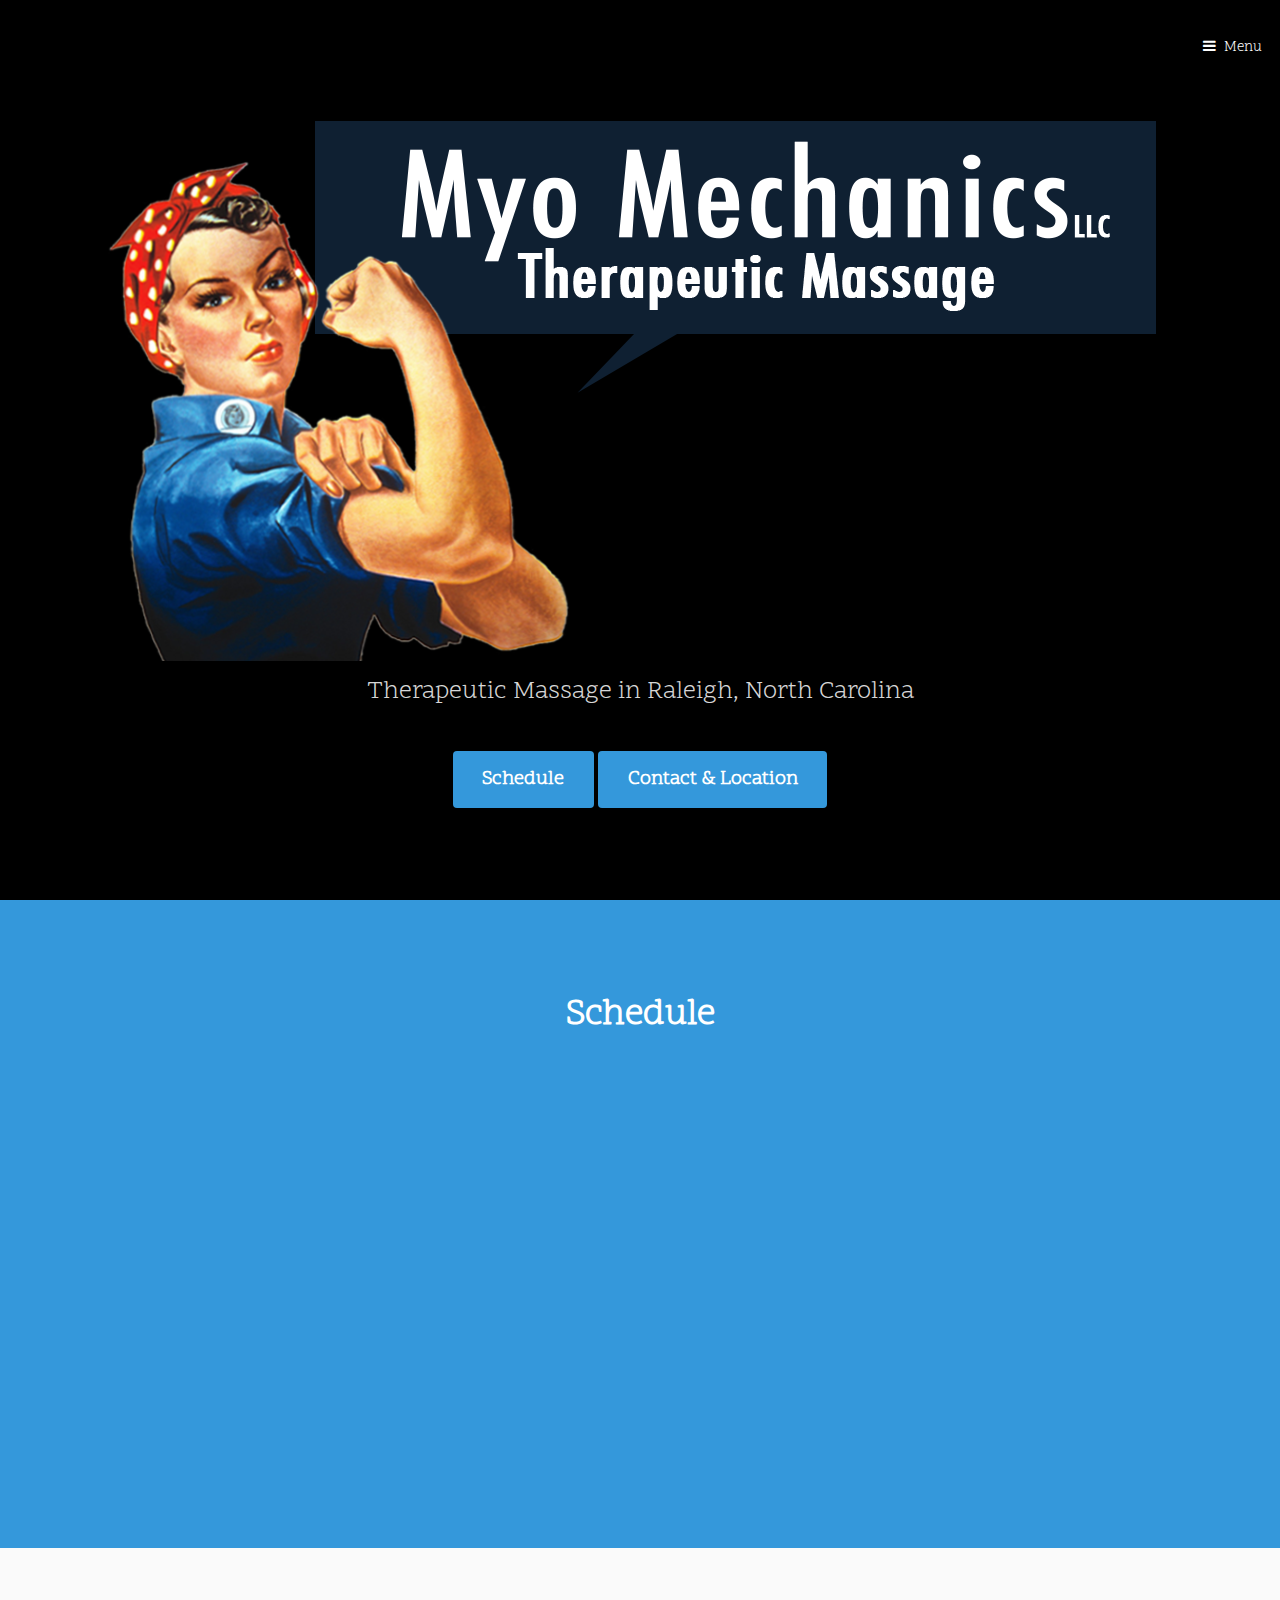
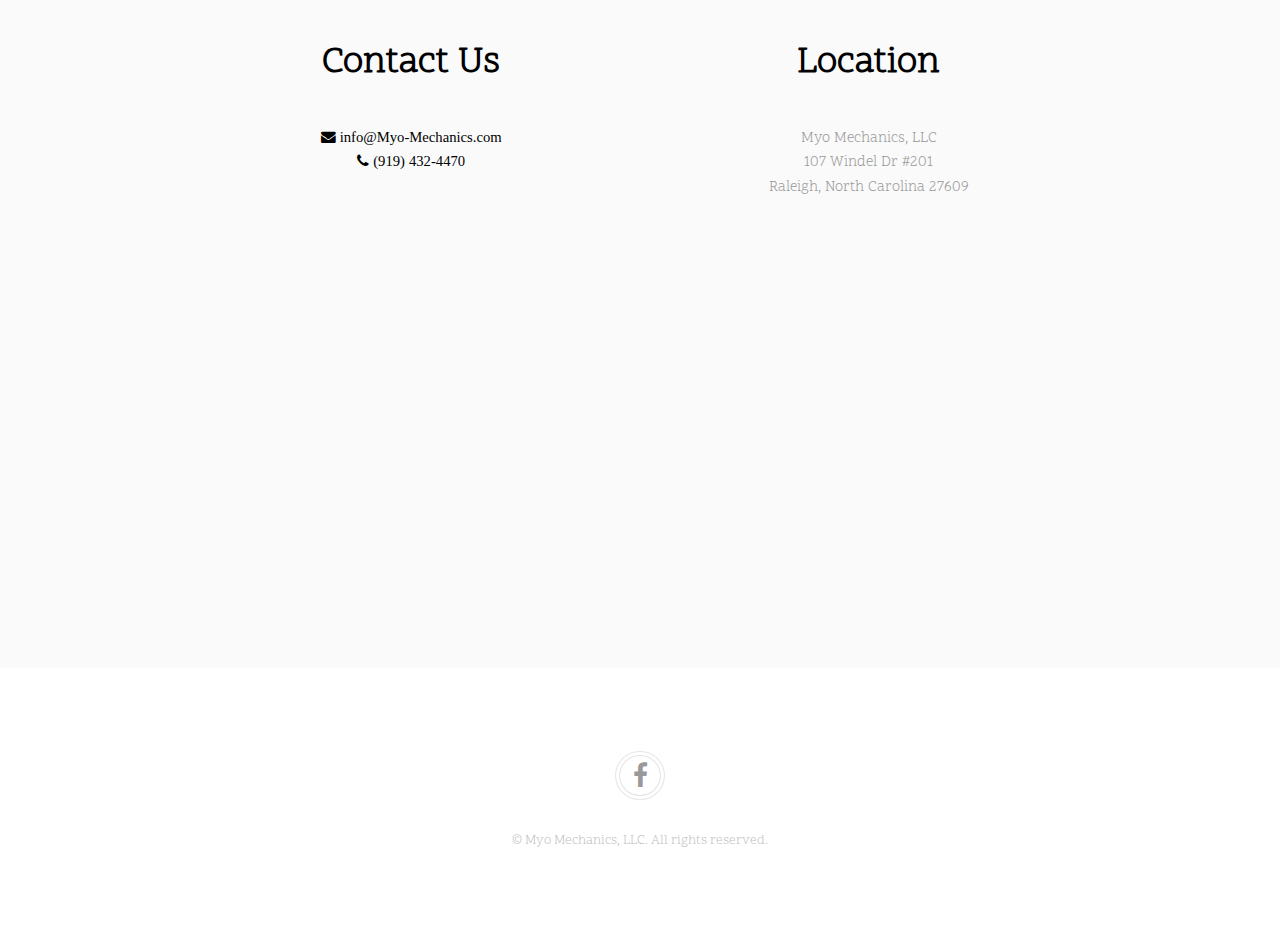
==== commit 56980df6: "remove extra section" ====
--- a/index.html
+++ b/index.html
@@ -15,14 +15,13 @@
 
     <!-- Header -->
     <header id="header" class="alt">
-        <div class="logo"><a href="index.html">Myo Mechanics</a></div>
         <a href="#menu">Menu</a>
     </header>
 
     <!-- Nav -->
     <nav id="menu">
         <ul class="links">
-            <li><a href="index.html">Home</a></li>
+            <li><a href="#banner">Home</a></li>
             <li><a href="#schedule">Schedule</a></li>
             <li><a href="#contact">Contact & Location</a></li>
         </ul>
@@ -35,9 +34,8 @@
                 <div class="col-xs-12">
                     <img src="images/banner-transparent.png" style="width:100%;" />
                 </div>
-                <p>Therapeutic Massage in northern Raleigh, North Carolina</p>
+                <p>Therapeutic Massage in Raleigh, North Carolina</p>
             </header>
-            <a href="#main" class="button big scrolly">Learn More</a>
             <a href="#schedule" class="button big scrolly">Schedule</a>
             <a href="#contact" class="button big scrolly">Contact & Location</a>
         </div>
@@ -45,29 +43,6 @@
 
     <!-- Main -->
     <div id="main">
-
-        <!-- Section -->
-        <section class="wrapper style1">
-            <div class="inner">
-                <div class="col align-center">
-                    <h2>Services</h2>
-                </div>
-                <!-- 2 Columns -->
-                <div class="flex flex-2">
-                    <div class="col col1">
-                        <div class="image round fit">
-                            <a href="generic.html" class="link"><img src="images/pic01.jpg" alt="" /></a>
-                        </div>
-                    </div>
-                    <div class="col col2">
-                        <h3>We like to keep it simple</h3>
-                        <p>At Myo Mechanics, we serve our clients by using multiple modalities, including: Swedish, Deep Tissue, Myofacial and more.</p>
-                        <a href="#schedule" class="button scrolly">Schedule</a>
-                    </div>
-                </div>
-            </div>
-        </section>
-
         <!-- Section -->
         <section class="wrapper style2" id="schedule">
             <div class="inner">
@@ -99,7 +74,7 @@
                     </div>
                 </div>
                 <div class="col align-center">
-                    <iframe src="https://www.google.com/maps/embed?pb=!1m14!1m8!1m3!1d15382.495556946207!2d-78.64950470874513!3d35.85460996883967!3m2!1i1024!2i768!4f13.1!3m3!1m2!1s0x89ac58620a390e4b%3A0x6d257c03f4e2eb82!2s107+Windel+Dr+%23201%2C+Raleigh%2C+NC+27609!5e0!3m2!1sen!2sus!4v1511320337231" height="300" frameborder="0" style="border:0; width:100%;" allowfullscreen></iframe>
+                    <iframe src="https://www.google.com/maps/embed?pb=!1m14!1m8!1m3!1d15382.495556946207!2d-78.64950470874513!3d35.85460996883967!3m2!1i1024!2i768!4f13.1!3m3!1m2!1s0x89ac58620a390e4b%3A0x6d257c03f4e2eb82!2s107+Windel+Dr+%23201%2C+Raleigh%2C+NC+27609!5e0!3m2!1sen!2sus!4v1511320337231" height="400" frameborder="0" style="border:0; width:100%;" allowfullscreen></iframe>
                 </div>
             </div>
         </section>
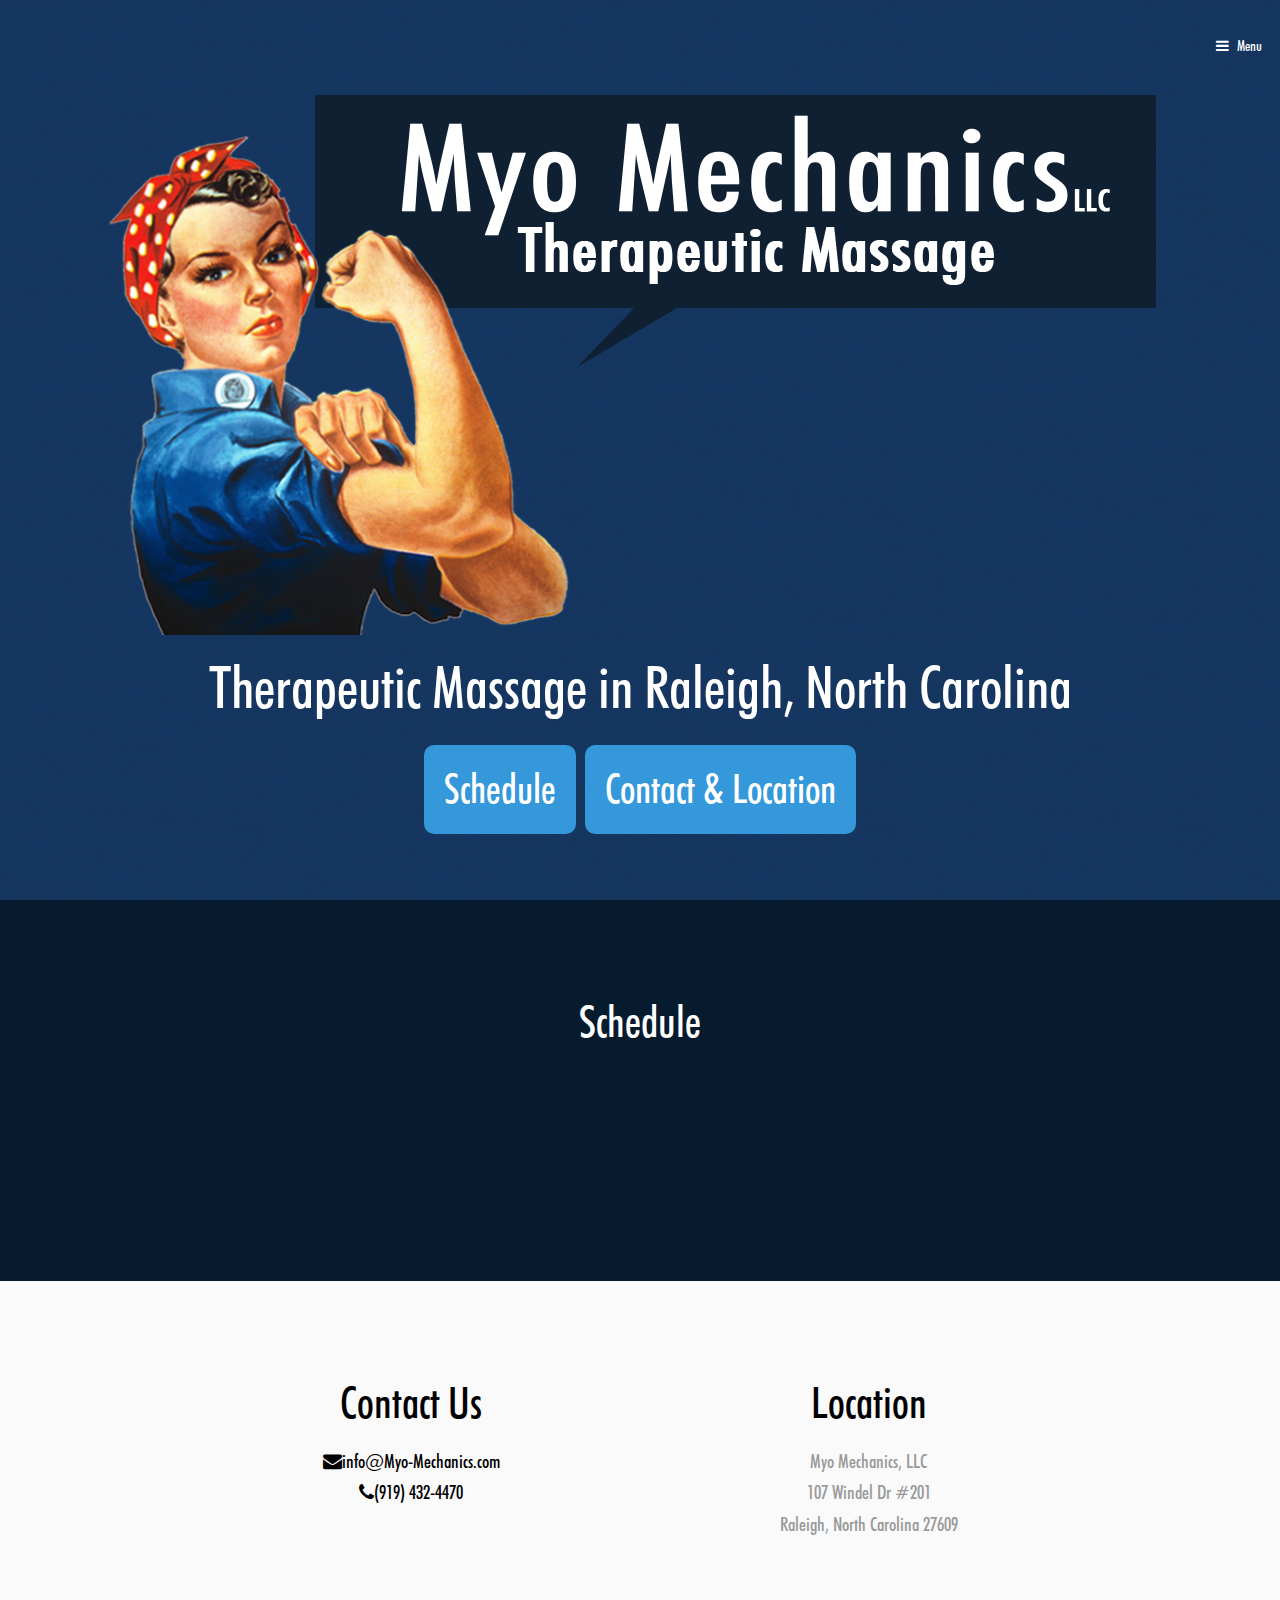
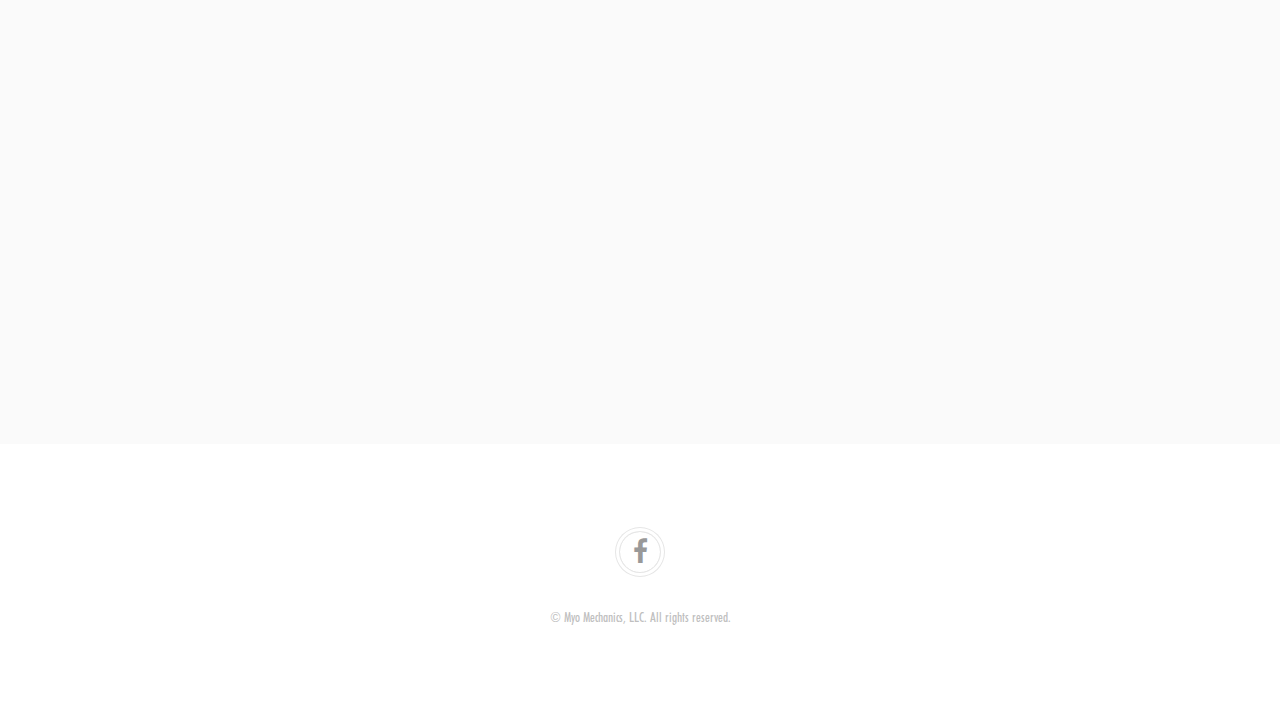
==== commit 9e1c8da1: "css visibility changes" ====
--- a/index.html
+++ b/index.html
@@ -10,6 +10,15 @@
     <meta charset="utf-8" />
     <meta name="viewport" content="width=device-width, initial-scale=1" />
     <link rel="stylesheet" href="assets/css/main.css" />
+    <!-- Global site tag (gtag.js) - Google Analytics -->
+    <script async src="https://www.googletagmanager.com/gtag/js?id=UA-110166241-1"></script>
+    <script>
+        window.dataLayer = window.dataLayer || [];
+        function gtag() { dataLayer.push(arguments); }
+        gtag('js', new Date());
+
+        gtag('config', 'UA-110166241-1');
+    </script>
 </head>
 <body>
 
@@ -31,12 +40,13 @@
     <section id="banner">
         <div class="inner">
             <header>
-                <div class="col-xs-12">
+                <div class="col align-center">
                     <img src="images/banner-transparent.png" style="width:100%;" />
                 </div>
-                <p>Therapeutic Massage in Raleigh, North Carolina</p>
+                <h1>Therapeutic Massage in Raleigh, North Carolina</h1>
             </header>
             <a href="#schedule" class="button big scrolly">Schedule</a>
+            &nbsp;
             <a href="#contact" class="button big scrolly">Contact & Location</a>
         </div>
     </section>
@@ -46,10 +56,16 @@
         <!-- Section -->
         <section class="wrapper style2" id="schedule">
             <div class="inner">
-                <div class="col align-center">
-                    <h2>Schedule</h2>
-                    <iframe src="https://app.acuityscheduling.com/schedule.php?owner=14448884" width="600" height="400" frameBorder="0"></iframe>
-                    <script src="https://d3gxy7nm8y4yjr.cloudfront.net/js/embed.js" type="text/javascript"></script>
+                <div class="flex-2">
+                    <div class="col align-center">
+                        <h1>Schedule</h1>
+                    </div>
+                </div>
+                <div class="flex-2">
+                    <div class="col align-center">
+                        <iframe src="https://app.acuityscheduling.com/schedule.php?owner=14448884" style="width:100%; max-width:600px;" frameBorder="0"></iframe>
+                        <script src="https://d3gxy7nm8y4yjr.cloudfront.net/js/embed.js" type="text/javascript"></script>
+                    </div>
                 </div>
             </div>
         </section>
@@ -59,18 +75,20 @@
             <div class="inner">
                 <div class="flex flex-2">
                     <div class="col align-center">
-                        <h2>Contact Us</h2>
-                        <a href="mailto:info@myo-mechanics.com"><i class="fa fa-envelope"> info@Myo-Mechanics.com</i></a>
+                        <h1>Contact Us</h1>
+                        <a href="mailto:info@myo-mechanics.com" class="contact-method"><i class="fa fa-envelope"> </i>info@Myo-Mechanics.com</a>
                         <br />
-                        <a href="tel:919-432-4470">
-                            <i class="fa fa-phone"> (919) 432-4470</i>
+                        <a href="tel:919-432-4470" class="contact-method">
+                            <i class="fa fa-phone"> </i>(919) 432-4470
                         </a>
                     </div>
                     <div class="col align-center">
-                        <h2>Location</h2>
-                        Myo Mechanics, LLC<br />
-                        107 Windel Dr #201<br />
-                        Raleigh, North Carolina 27609
+                        <h1>Location</h1>
+                        <p class="contact-method">
+                            Myo Mechanics, LLC<br />
+                            107 Windel Dr #201<br />
+                            Raleigh, North Carolina 27609
+                        </p>
                     </div>
                 </div>
                 <div class="col align-center">
--- a/assets/css/main.css
+++ b/assets/css/main.css
@@ -10,3910 +10,3880 @@
 
 /* Reset */
 
-	html, body, div, span, applet, object, iframe, h1, h2, h3, h4, h5, h6, p, blockquote, pre, a, abbr, acronym, address, big, cite, code, del, dfn, em, img, ins, kbd, q, s, samp, small, strike, strong, sub, sup, tt, var, b, u, i, center, dl, dt, dd, ol, ul, li, fieldset, form, label, legend, table, caption, tbody, tfoot, thead, tr, th, td, article, aside, canvas, details, embed, figure, figcaption, footer, header, hgroup, menu, nav, output, ruby, section, summary, time, mark, audio, video {
-		margin: 0;
-		padding: 0;
-		border: 0;
-		font-size: 100%;
-		font: inherit;
-		vertical-align: baseline;
-	}
-
-	article, aside, details, figcaption, figure, footer, header, hgroup, menu, nav, section {
-		display: block;
-	}
-
-	body {
-		line-height: 1;
-	}
-
-	ol, ul {
-		list-style: none;
-	}
-
-	blockquote, q {
-		quotes: none;
-	}
-
-	blockquote:before, blockquote:after, q:before, q:after {
-		content: '';
-		content: none;
-	}
-
-	table {
-		border-collapse: collapse;
-		border-spacing: 0;
-	}
-
-	body {
-		-webkit-text-size-adjust: none;
-	}
+@font-face {
+    font-family: 'Futura Condensed Medium';
+    src: url('../fonts/Futura Condensed Medium.ttf') format('truetype');
+}
+
+html, body, div, span, applet, object, iframe, h1, h2, h3, h4, h5, h6, p, blockquote, pre, a, abbr, acronym, address, big, cite, code, del, dfn, em, img, ins, kbd, q, s, samp, small, strike, strong, sub, sup, tt, var, b, u, i, center, dl, dt, dd, ol, ul, li, fieldset, form, label, legend, table, caption, tbody, tfoot, thead, tr, th, td, article, aside, canvas, details, embed, figure, figcaption, footer, header, hgroup, menu, nav, output, ruby, section, summary, time, mark, audio, video {
+    margin: 0;
+    padding: 0;
+    border: 0;
+    font-size: 100%;
+    vertical-align: baseline;
+    font-family: 'Futura Condensed Medium';
+}
+
+article, aside, details, figcaption, figure, footer, header, hgroup, menu, nav, section {
+    display: block;
+}
+
+body {
+    line-height: 1;
+    font-family: 'Futura Condensed Medium';
+}
+
+ol, ul {
+    list-style: none;
+}
+
+blockquote, q {
+    quotes: none;
+}
+
+    blockquote:before, blockquote:after, q:before, q:after {
+        content: '';
+        content: none;
+    }
+
+table {
+    border-collapse: collapse;
+    border-spacing: 0;
+}
+
+body {
+    -webkit-text-size-adjust: none;
+}
 
 /* Box Model */
 
-	*, *:before, *:after {
-		-moz-box-sizing: border-box;
-		-webkit-box-sizing: border-box;
-		box-sizing: border-box;
-	}
+*, *:before, *:after {
+    -moz-box-sizing: border-box;
+    -webkit-box-sizing: border-box;
+    box-sizing: border-box;
+}
 
 /* Containers */
 
-	.container {
-		margin-left: auto;
-		margin-right: auto;
-	}
-
-	.container.\31 25\25 {
-		width: 100%;
-		max-width: 100em;
-		min-width: 80em;
-	}
-
-	.container.\37 5\25 {
-		width: 60em;
-	}
-
-	.container.\35 0\25 {
-		width: 40em;
-	}
-
-	.container.\32 5\25 {
-		width: 20em;
-	}
-
-	.container {
-		width: 80em;
-	}
-
-	@media screen and (max-width: 1680px) {
-
-		.container.\31 25\25 {
-			width: 100%;
-			max-width: 100em;
-			min-width: 80em;
-		}
-
-		.container.\37 5\25 {
-			width: 60em;
-		}
-
-		.container.\35 0\25 {
-			width: 40em;
-		}
-
-		.container.\32 5\25 {
-			width: 20em;
-		}
-
-		.container {
-			width: 80em;
-		}
-
-	}
-
-	@media screen and (max-width: 1280px) {
-
-		.container.\31 25\25 {
-			width: 100%;
-			max-width: 81.25em;
-			min-width: 65em;
-		}
-
-		.container.\37 5\25 {
-			width: 48.75em;
-		}
-
-		.container.\35 0\25 {
-			width: 32.5em;
-		}
-
-		.container.\32 5\25 {
-			width: 16.25em;
-		}
-
-		.container {
-			width: 65em;
-		}
-
-	}
-
-	@media screen and (max-width: 980px) {
-
-		.container.\31 25\25 {
-			width: 100%;
-			max-width: 112.5%;
-			min-width: 90%;
-		}
-
-		.container.\37 5\25 {
-			width: 67.5%;
-		}
-
-		.container.\35 0\25 {
-			width: 45%;
-		}
-
-		.container.\32 5\25 {
-			width: 22.5%;
-		}
-
-		.container {
-			width: 90%;
-		}
-
-	}
-
-	@media screen and (max-width: 736px) {
-
-		.container.\31 25\25 {
-			width: 100%;
-			max-width: 112.5%;
-			min-width: 90%;
-		}
-
-		.container.\37 5\25 {
-			width: 67.5%;
-		}
-
-		.container.\35 0\25 {
-			width: 45%;
-		}
-
-		.container.\32 5\25 {
-			width: 22.5%;
-		}
-
-		.container {
-			width: 90% !important;
-		}
-
-	}
-
-	@media screen and (max-width: 480px) {
-
-		.container.\31 25\25 {
-			width: 100%;
-			max-width: 112.5%;
-			min-width: 90%;
-		}
-
-		.container.\37 5\25 {
-			width: 67.5%;
-		}
-
-		.container.\35 0\25 {
-			width: 45%;
-		}
-
-		.container.\32 5\25 {
-			width: 22.5%;
-		}
-
-		.container {
-			width: 90% !important;
-		}
-
-	}
+.container {
+    margin-left: auto;
+    margin-right: auto;
+}
+
+    .container.\31 25\25 {
+        width: 100%;
+        max-width: 100em;
+        min-width: 80em;
+    }
+
+    .container.\37 5\25 {
+        width: 60em;
+    }
+
+    .container.\35 0\25 {
+        width: 40em;
+    }
+
+    .container.\32 5\25 {
+        width: 20em;
+    }
+
+.container {
+    width: 80em;
+}
+
+@media screen and (max-width: 1680px) {
+
+    .container.\31 25\25 {
+        width: 100%;
+        max-width: 100em;
+        min-width: 80em;
+    }
+
+    .container.\37 5\25 {
+        width: 60em;
+    }
+
+    .container.\35 0\25 {
+        width: 40em;
+    }
+
+    .container.\32 5\25 {
+        width: 20em;
+    }
+
+    .container {
+        width: 80em;
+    }
+}
+
+@media screen and (max-width: 1280px) {
+
+    .container.\31 25\25 {
+        width: 100%;
+        max-width: 81.25em;
+        min-width: 65em;
+    }
+
+    .container.\37 5\25 {
+        width: 48.75em;
+    }
+
+    .container.\35 0\25 {
+        width: 32.5em;
+    }
+
+    .container.\32 5\25 {
+        width: 16.25em;
+    }
+
+    .container {
+        width: 65em;
+    }
+}
+
+@media screen and (max-width: 980px) {
+
+    .container.\31 25\25 {
+        width: 100%;
+        max-width: 112.5%;
+        min-width: 90%;
+    }
+
+    .container.\37 5\25 {
+        width: 67.5%;
+    }
+
+    .container.\35 0\25 {
+        width: 45%;
+    }
+
+    .container.\32 5\25 {
+        width: 22.5%;
+    }
+
+    .container {
+        width: 90%;
+    }
+}
+
+@media screen and (max-width: 736px) {
+
+    .container.\31 25\25 {
+        width: 100%;
+        max-width: 112.5%;
+        min-width: 90%;
+    }
+
+    .container.\37 5\25 {
+        width: 67.5%;
+    }
+
+    .container.\35 0\25 {
+        width: 45%;
+    }
+
+    .container.\32 5\25 {
+        width: 22.5%;
+    }
+
+    .container {
+        width: 90% !important;
+    }
+}
+
+@media screen and (max-width: 480px) {
+
+    .container.\31 25\25 {
+        width: 100%;
+        max-width: 112.5%;
+        min-width: 90%;
+    }
+
+    .container.\37 5\25 {
+        width: 67.5%;
+    }
+
+    .container.\35 0\25 {
+        width: 45%;
+    }
+
+    .container.\32 5\25 {
+        width: 22.5%;
+    }
+
+    .container {
+        width: 90% !important;
+    }
+}
 
 /* Grid */
 
-	.row {
-		border-bottom: solid 1px transparent;
-		-moz-box-sizing: border-box;
-		-webkit-box-sizing: border-box;
-		box-sizing: border-box;
-	}
-
-	.row > * {
-		float: left;
-		-moz-box-sizing: border-box;
-		-webkit-box-sizing: border-box;
-		box-sizing: border-box;
-	}
-
-	.row:after, .row:before {
-		content: '';
-		display: block;
-		clear: both;
-		height: 0;
-	}
-
-	.row.uniform > * > :first-child {
-		margin-top: 0;
-	}
-
-	.row.uniform > * > :last-child {
-		margin-bottom: 0;
-	}
-
-	.row.\30 \25 > * {
-		padding: 0 0 0 0em;
-	}
-
-	.row.\30 \25 {
-		margin: 0 0 -1px 0em;
-	}
-
-	.row.uniform.\30 \25 > * {
-		padding: 0em 0 0 0em;
-	}
-
-	.row.uniform.\30 \25 {
-		margin: 0em 0 -1px 0em;
-	}
-
-	.row > * {
-		padding: 0 0 0 2em;
-	}
-
-	.row {
-		margin: 0 0 -1px -2em;
-	}
-
-	.row.uniform > * {
-		padding: 2em 0 0 2em;
-	}
-
-	.row.uniform {
-		margin: -2em 0 -1px -2em;
-	}
-
-	.row.\32 00\25 > * {
-		padding: 0 0 0 4em;
-	}
-
-	.row.\32 00\25 {
-		margin: 0 0 -1px -4em;
-	}
-
-	.row.uniform.\32 00\25 > * {
-		padding: 4em 0 0 4em;
-	}
-
-	.row.uniform.\32 00\25 {
-		margin: -4em 0 -1px -4em;
-	}
-
-	.row.\31 50\25 > * {
-		padding: 0 0 0 3em;
-	}
-
-	.row.\31 50\25 {
-		margin: 0 0 -1px -3em;
-	}
-
-	.row.uniform.\31 50\25 > * {
-		padding: 3em 0 0 3em;
-	}
-
-	.row.uniform.\31 50\25 {
-		margin: -3em 0 -1px -3em;
-	}
-
-	.row.\35 0\25 > * {
-		padding: 0 0 0 1em;
-	}
-
-	.row.\35 0\25 {
-		margin: 0 0 -1px -1em;
-	}
-
-	.row.uniform.\35 0\25 > * {
-		padding: 1em 0 0 1em;
-	}
-
-	.row.uniform.\35 0\25 {
-		margin: -1em 0 -1px -1em;
-	}
-
-	.row.\32 5\25 > * {
-		padding: 0 0 0 0.5em;
-	}
-
-	.row.\32 5\25 {
-		margin: 0 0 -1px -0.5em;
-	}
-
-	.row.uniform.\32 5\25 > * {
-		padding: 0.5em 0 0 0.5em;
-	}
-
-	.row.uniform.\32 5\25 {
-		margin: -0.5em 0 -1px -0.5em;
-	}
-
-	.\31 2u, .\31 2u\24 {
-		width: 100%;
-		clear: none;
-		margin-left: 0;
-	}
-
-	.\31 1u, .\31 1u\24 {
-		width: 91.6666666667%;
-		clear: none;
-		margin-left: 0;
-	}
-
-	.\31 0u, .\31 0u\24 {
-		width: 83.3333333333%;
-		clear: none;
-		margin-left: 0;
-	}
-
-	.\39 u, .\39 u\24 {
-		width: 75%;
-		clear: none;
-		margin-left: 0;
-	}
-
-	.\38 u, .\38 u\24 {
-		width: 66.6666666667%;
-		clear: none;
-		margin-left: 0;
-	}
-
-	.\37 u, .\37 u\24 {
-		width: 58.3333333333%;
-		clear: none;
-		margin-left: 0;
-	}
-
-	.\36 u, .\36 u\24 {
-		width: 50%;
-		clear: none;
-		margin-left: 0;
-	}
-
-	.\35 u, .\35 u\24 {
-		width: 41.6666666667%;
-		clear: none;
-		margin-left: 0;
-	}
-
-	.\34 u, .\34 u\24 {
-		width: 33.3333333333%;
-		clear: none;
-		margin-left: 0;
-	}
-
-	.\33 u, .\33 u\24 {
-		width: 25%;
-		clear: none;
-		margin-left: 0;
-	}
-
-	.\32 u, .\32 u\24 {
-		width: 16.6666666667%;
-		clear: none;
-		margin-left: 0;
-	}
-
-	.\31 u, .\31 u\24 {
-		width: 8.3333333333%;
-		clear: none;
-		margin-left: 0;
-	}
-
-	.\31 2u\24 + *,
-	.\31 1u\24 + *,
-	.\31 0u\24 + *,
-	.\39 u\24 + *,
-	.\38 u\24 + *,
-	.\37 u\24 + *,
-	.\36 u\24 + *,
-	.\35 u\24 + *,
-	.\34 u\24 + *,
-	.\33 u\24 + *,
-	.\32 u\24 + *,
-	.\31 u\24 + * {
-		clear: left;
-	}
-
-	.\-11u {
-		margin-left: 91.66667%;
-	}
-
-	.\-10u {
-		margin-left: 83.33333%;
-	}
-
-	.\-9u {
-		margin-left: 75%;
-	}
-
-	.\-8u {
-		margin-left: 66.66667%;
-	}
-
-	.\-7u {
-		margin-left: 58.33333%;
-	}
-
-	.\-6u {
-		margin-left: 50%;
-	}
-
-	.\-5u {
-		margin-left: 41.66667%;
-	}
-
-	.\-4u {
-		margin-left: 33.33333%;
-	}
-
-	.\-3u {
-		margin-left: 25%;
-	}
-
-	.\-2u {
-		margin-left: 16.66667%;
-	}
-
-	.\-1u {
-		margin-left: 8.33333%;
-	}
-
-	@media screen and (max-width: 1680px) {
-
-		.row > * {
-			padding: 0 0 0 2em;
-		}
-
-		.row {
-			margin: 0 0 -1px -2em;
-		}
-
-		.row.uniform > * {
-			padding: 2em 0 0 2em;
-		}
-
-		.row.uniform {
-			margin: -2em 0 -1px -2em;
-		}
-
-		.row.\32 00\25 > * {
-			padding: 0 0 0 4em;
-		}
-
-		.row.\32 00\25 {
-			margin: 0 0 -1px -4em;
-		}
-
-		.row.uniform.\32 00\25 > * {
-			padding: 4em 0 0 4em;
-		}
-
-		.row.uniform.\32 00\25 {
-			margin: -4em 0 -1px -4em;
-		}
-
-		.row.\31 50\25 > * {
-			padding: 0 0 0 3em;
-		}
-
-		.row.\31 50\25 {
-			margin: 0 0 -1px -3em;
-		}
-
-		.row.uniform.\31 50\25 > * {
-			padding: 3em 0 0 3em;
-		}
-
-		.row.uniform.\31 50\25 {
-			margin: -3em 0 -1px -3em;
-		}
-
-		.row.\35 0\25 > * {
-			padding: 0 0 0 1em;
-		}
-
-		.row.\35 0\25 {
-			margin: 0 0 -1px -1em;
-		}
-
-		.row.uniform.\35 0\25 > * {
-			padding: 1em 0 0 1em;
-		}
-
-		.row.uniform.\35 0\25 {
-			margin: -1em 0 -1px -1em;
-		}
-
-		.row.\32 5\25 > * {
-			padding: 0 0 0 0.5em;
-		}
-
-		.row.\32 5\25 {
-			margin: 0 0 -1px -0.5em;
-		}
-
-		.row.uniform.\32 5\25 > * {
-			padding: 0.5em 0 0 0.5em;
-		}
-
-		.row.uniform.\32 5\25 {
-			margin: -0.5em 0 -1px -0.5em;
-		}
-
-		.\31 2u\28xlarge\29, .\31 2u\24\28xlarge\29 {
-			width: 100%;
-			clear: none;
-			margin-left: 0;
-		}
-
-		.\31 1u\28xlarge\29, .\31 1u\24\28xlarge\29 {
-			width: 91.6666666667%;
-			clear: none;
-			margin-left: 0;
-		}
-
-		.\31 0u\28xlarge\29, .\31 0u\24\28xlarge\29 {
-			width: 83.3333333333%;
-			clear: none;
-			margin-left: 0;
-		}
-
-		.\39 u\28xlarge\29, .\39 u\24\28xlarge\29 {
-			width: 75%;
-			clear: none;
-			margin-left: 0;
-		}
-
-		.\38 u\28xlarge\29, .\38 u\24\28xlarge\29 {
-			width: 66.6666666667%;
-			clear: none;
-			margin-left: 0;
-		}
-
-		.\37 u\28xlarge\29, .\37 u\24\28xlarge\29 {
-			width: 58.3333333333%;
-			clear: none;
-			margin-left: 0;
-		}
-
-		.\36 u\28xlarge\29, .\36 u\24\28xlarge\29 {
-			width: 50%;
-			clear: none;
-			margin-left: 0;
-		}
-
-		.\35 u\28xlarge\29, .\35 u\24\28xlarge\29 {
-			width: 41.6666666667%;
-			clear: none;
-			margin-left: 0;
-		}
-
-		.\34 u\28xlarge\29, .\34 u\24\28xlarge\29 {
-			width: 33.3333333333%;
-			clear: none;
-			margin-left: 0;
-		}
-
-		.\33 u\28xlarge\29, .\33 u\24\28xlarge\29 {
-			width: 25%;
-			clear: none;
-			margin-left: 0;
-		}
-
-		.\32 u\28xlarge\29, .\32 u\24\28xlarge\29 {
-			width: 16.6666666667%;
-			clear: none;
-			margin-left: 0;
-		}
-
-		.\31 u\28xlarge\29, .\31 u\24\28xlarge\29 {
-			width: 8.3333333333%;
-			clear: none;
-			margin-left: 0;
-		}
-
-		.\31 2u\24\28xlarge\29 + *,
-		.\31 1u\24\28xlarge\29 + *,
-		.\31 0u\24\28xlarge\29 + *,
-		.\39 u\24\28xlarge\29 + *,
-		.\38 u\24\28xlarge\29 + *,
-		.\37 u\24\28xlarge\29 + *,
-		.\36 u\24\28xlarge\29 + *,
-		.\35 u\24\28xlarge\29 + *,
-		.\34 u\24\28xlarge\29 + *,
-		.\33 u\24\28xlarge\29 + *,
-		.\32 u\24\28xlarge\29 + *,
-		.\31 u\24\28xlarge\29 + * {
-			clear: left;
-		}
-
-		.\-11u\28xlarge\29 {
-			margin-left: 91.66667%;
-		}
-
-		.\-10u\28xlarge\29 {
-			margin-left: 83.33333%;
-		}
-
-		.\-9u\28xlarge\29 {
-			margin-left: 75%;
-		}
-
-		.\-8u\28xlarge\29 {
-			margin-left: 66.66667%;
-		}
-
-		.\-7u\28xlarge\29 {
-			margin-left: 58.33333%;
-		}
-
-		.\-6u\28xlarge\29 {
-			margin-left: 50%;
-		}
-
-		.\-5u\28xlarge\29 {
-			margin-left: 41.66667%;
-		}
-
-		.\-4u\28xlarge\29 {
-			margin-left: 33.33333%;
-		}
-
-		.\-3u\28xlarge\29 {
-			margin-left: 25%;
-		}
-
-		.\-2u\28xlarge\29 {
-			margin-left: 16.66667%;
-		}
-
-		.\-1u\28xlarge\29 {
-			margin-left: 8.33333%;
-		}
-
-	}
-
-	@media screen and (max-width: 1280px) {
-
-		.row > * {
-			padding: 0 0 0 1.5em;
-		}
-
-		.row {
-			margin: 0 0 -1px -1.5em;
-		}
-
-		.row.uniform > * {
-			padding: 1.5em 0 0 1.5em;
-		}
-
-		.row.uniform {
-			margin: -1.5em 0 -1px -1.5em;
-		}
-
-		.row.\32 00\25 > * {
-			padding: 0 0 0 3em;
-		}
-
-		.row.\32 00\25 {
-			margin: 0 0 -1px -3em;
-		}
-
-		.row.uniform.\32 00\25 > * {
-			padding: 3em 0 0 3em;
-		}
-
-		.row.uniform.\32 00\25 {
-			margin: -3em 0 -1px -3em;
-		}
-
-		.row.\31 50\25 > * {
-			padding: 0 0 0 2.25em;
-		}
-
-		.row.\31 50\25 {
-			margin: 0 0 -1px -2.25em;
-		}
-
-		.row.uniform.\31 50\25 > * {
-			padding: 2.25em 0 0 2.25em;
-		}
-
-		.row.uniform.\31 50\25 {
-			margin: -2.25em 0 -1px -2.25em;
-		}
-
-		.row.\35 0\25 > * {
-			padding: 0 0 0 0.75em;
-		}
-
-		.row.\35 0\25 {
-			margin: 0 0 -1px -0.75em;
-		}
-
-		.row.uniform.\35 0\25 > * {
-			padding: 0.75em 0 0 0.75em;
-		}
-
-		.row.uniform.\35 0\25 {
-			margin: -0.75em 0 -1px -0.75em;
-		}
-
-		.row.\32 5\25 > * {
-			padding: 0 0 0 0.375em;
-		}
-
-		.row.\32 5\25 {
-			margin: 0 0 -1px -0.375em;
-		}
-
-		.row.uniform.\32 5\25 > * {
-			padding: 0.375em 0 0 0.375em;
-		}
-
-		.row.uniform.\32 5\25 {
-			margin: -0.375em 0 -1px -0.375em;
-		}
-
-		.\31 2u\28large\29, .\31 2u\24\28large\29 {
-			width: 100%;
-			clear: none;
-			margin-left: 0;
-		}
-
-		.\31 1u\28large\29, .\31 1u\24\28large\29 {
-			width: 91.6666666667%;
-			clear: none;
-			margin-left: 0;
-		}
-
-		.\31 0u\28large\29, .\31 0u\24\28large\29 {
-			width: 83.3333333333%;
-			clear: none;
-			margin-left: 0;
-		}
-
-		.\39 u\28large\29, .\39 u\24\28large\29 {
-			width: 75%;
-			clear: none;
-			margin-left: 0;
-		}
-
-		.\38 u\28large\29, .\38 u\24\28large\29 {
-			width: 66.6666666667%;
-			clear: none;
-			margin-left: 0;
-		}
-
-		.\37 u\28large\29, .\37 u\24\28large\29 {
-			width: 58.3333333333%;
-			clear: none;
-			margin-left: 0;
-		}
-
-		.\36 u\28large\29, .\36 u\24\28large\29 {
-			width: 50%;
-			clear: none;
-			margin-left: 0;
-		}
-
-		.\35 u\28large\29, .\35 u\24\28large\29 {
-			width: 41.6666666667%;
-			clear: none;
-			margin-left: 0;
-		}
-
-		.\34 u\28large\29, .\34 u\24\28large\29 {
-			width: 33.3333333333%;
-			clear: none;
-			margin-left: 0;
-		}
-
-		.\33 u\28large\29, .\33 u\24\28large\29 {
-			width: 25%;
-			clear: none;
-			margin-left: 0;
-		}
-
-		.\32 u\28large\29, .\32 u\24\28large\29 {
-			width: 16.6666666667%;
-			clear: none;
-			margin-left: 0;
-		}
-
-		.\31 u\28large\29, .\31 u\24\28large\29 {
-			width: 8.3333333333%;
-			clear: none;
-			margin-left: 0;
-		}
-
-		.\31 2u\24\28large\29 + *,
-		.\31 1u\24\28large\29 + *,
-		.\31 0u\24\28large\29 + *,
-		.\39 u\24\28large\29 + *,
-		.\38 u\24\28large\29 + *,
-		.\37 u\24\28large\29 + *,
-		.\36 u\24\28large\29 + *,
-		.\35 u\24\28large\29 + *,
-		.\34 u\24\28large\29 + *,
-		.\33 u\24\28large\29 + *,
-		.\32 u\24\28large\29 + *,
-		.\31 u\24\28large\29 + * {
-			clear: left;
-		}
-
-		.\-11u\28large\29 {
-			margin-left: 91.66667%;
-		}
-
-		.\-10u\28large\29 {
-			margin-left: 83.33333%;
-		}
-
-		.\-9u\28large\29 {
-			margin-left: 75%;
-		}
-
-		.\-8u\28large\29 {
-			margin-left: 66.66667%;
-		}
-
-		.\-7u\28large\29 {
-			margin-left: 58.33333%;
-		}
-
-		.\-6u\28large\29 {
-			margin-left: 50%;
-		}
-
-		.\-5u\28large\29 {
-			margin-left: 41.66667%;
-		}
-
-		.\-4u\28large\29 {
-			margin-left: 33.33333%;
-		}
-
-		.\-3u\28large\29 {
-			margin-left: 25%;
-		}
-
-		.\-2u\28large\29 {
-			margin-left: 16.66667%;
-		}
-
-		.\-1u\28large\29 {
-			margin-left: 8.33333%;
-		}
-
-	}
-
-	@media screen and (max-width: 980px) {
-
-		.row > * {
-			padding: 0 0 0 1.5em;
-		}
-
-		.row {
-			margin: 0 0 -1px -1.5em;
-		}
-
-		.row.uniform > * {
-			padding: 1.5em 0 0 1.5em;
-		}
-
-		.row.uniform {
-			margin: -1.5em 0 -1px -1.5em;
-		}
-
-		.row.\32 00\25 > * {
-			padding: 0 0 0 3em;
-		}
-
-		.row.\32 00\25 {
-			margin: 0 0 -1px -3em;
-		}
-
-		.row.uniform.\32 00\25 > * {
-			padding: 3em 0 0 3em;
-		}
-
-		.row.uniform.\32 00\25 {
-			margin: -3em 0 -1px -3em;
-		}
-
-		.row.\31 50\25 > * {
-			padding: 0 0 0 2.25em;
-		}
-
-		.row.\31 50\25 {
-			margin: 0 0 -1px -2.25em;
-		}
-
-		.row.uniform.\31 50\25 > * {
-			padding: 2.25em 0 0 2.25em;
-		}
-
-		.row.uniform.\31 50\25 {
-			margin: -2.25em 0 -1px -2.25em;
-		}
-
-		.row.\35 0\25 > * {
-			padding: 0 0 0 0.75em;
-		}
-
-		.row.\35 0\25 {
-			margin: 0 0 -1px -0.75em;
-		}
-
-		.row.uniform.\35 0\25 > * {
-			padding: 0.75em 0 0 0.75em;
-		}
-
-		.row.uniform.\35 0\25 {
-			margin: -0.75em 0 -1px -0.75em;
-		}
-
-		.row.\32 5\25 > * {
-			padding: 0 0 0 0.375em;
-		}
-
-		.row.\32 5\25 {
-			margin: 0 0 -1px -0.375em;
-		}
-
-		.row.uniform.\32 5\25 > * {
-			padding: 0.375em 0 0 0.375em;
-		}
-
-		.row.uniform.\32 5\25 {
-			margin: -0.375em 0 -1px -0.375em;
-		}
-
-		.\31 2u\28medium\29, .\31 2u\24\28medium\29 {
-			width: 100%;
-			clear: none;
-			margin-left: 0;
-		}
-
-		.\31 1u\28medium\29, .\31 1u\24\28medium\29 {
-			width: 91.6666666667%;
-			clear: none;
-			margin-left: 0;
-		}
-
-		.\31 0u\28medium\29, .\31 0u\24\28medium\29 {
-			width: 83.3333333333%;
-			clear: none;
-			margin-left: 0;
-		}
-
-		.\39 u\28medium\29, .\39 u\24\28medium\29 {
-			width: 75%;
-			clear: none;
-			margin-left: 0;
-		}
-
-		.\38 u\28medium\29, .\38 u\24\28medium\29 {
-			width: 66.6666666667%;
-			clear: none;
-			margin-left: 0;
-		}
-
-		.\37 u\28medium\29, .\37 u\24\28medium\29 {
-			width: 58.3333333333%;
-			clear: none;
-			margin-left: 0;
-		}
-
-		.\36 u\28medium\29, .\36 u\24\28medium\29 {
-			width: 50%;
-			clear: none;
-			margin-left: 0;
-		}
-
-		.\35 u\28medium\29, .\35 u\24\28medium\29 {
-			width: 41.6666666667%;
-			clear: none;
-			margin-left: 0;
-		}
-
-		.\34 u\28medium\29, .\34 u\24\28medium\29 {
-			width: 33.3333333333%;
-			clear: none;
-			margin-left: 0;
-		}
-
-		.\33 u\28medium\29, .\33 u\24\28medium\29 {
-			width: 25%;
-			clear: none;
-			margin-left: 0;
-		}
-
-		.\32 u\28medium\29, .\32 u\24\28medium\29 {
-			width: 16.6666666667%;
-			clear: none;
-			margin-left: 0;
-		}
-
-		.\31 u\28medium\29, .\31 u\24\28medium\29 {
-			width: 8.3333333333%;
-			clear: none;
-			margin-left: 0;
-		}
-
-		.\31 2u\24\28medium\29 + *,
-		.\31 1u\24\28medium\29 + *,
-		.\31 0u\24\28medium\29 + *,
-		.\39 u\24\28medium\29 + *,
-		.\38 u\24\28medium\29 + *,
-		.\37 u\24\28medium\29 + *,
-		.\36 u\24\28medium\29 + *,
-		.\35 u\24\28medium\29 + *,
-		.\34 u\24\28medium\29 + *,
-		.\33 u\24\28medium\29 + *,
-		.\32 u\24\28medium\29 + *,
-		.\31 u\24\28medium\29 + * {
-			clear: left;
-		}
-
-		.\-11u\28medium\29 {
-			margin-left: 91.66667%;
-		}
-
-		.\-10u\28medium\29 {
-			margin-left: 83.33333%;
-		}
-
-		.\-9u\28medium\29 {
-			margin-left: 75%;
-		}
-
-		.\-8u\28medium\29 {
-			margin-left: 66.66667%;
-		}
-
-		.\-7u\28medium\29 {
-			margin-left: 58.33333%;
-		}
-
-		.\-6u\28medium\29 {
-			margin-left: 50%;
-		}
-
-		.\-5u\28medium\29 {
-			margin-left: 41.66667%;
-		}
-
-		.\-4u\28medium\29 {
-			margin-left: 33.33333%;
-		}
-
-		.\-3u\28medium\29 {
-			margin-left: 25%;
-		}
-
-		.\-2u\28medium\29 {
-			margin-left: 16.66667%;
-		}
-
-		.\-1u\28medium\29 {
-			margin-left: 8.33333%;
-		}
-
-	}
-
-	@media screen and (max-width: 736px) {
-
-		.row > * {
-			padding: 0 0 0 1.25em;
-		}
-
-		.row {
-			margin: 0 0 -1px -1.25em;
-		}
-
-		.row.uniform > * {
-			padding: 1.25em 0 0 1.25em;
-		}
-
-		.row.uniform {
-			margin: -1.25em 0 -1px -1.25em;
-		}
-
-		.row.\32 00\25 > * {
-			padding: 0 0 0 2.5em;
-		}
-
-		.row.\32 00\25 {
-			margin: 0 0 -1px -2.5em;
-		}
-
-		.row.uniform.\32 00\25 > * {
-			padding: 2.5em 0 0 2.5em;
-		}
-
-		.row.uniform.\32 00\25 {
-			margin: -2.5em 0 -1px -2.5em;
-		}
-
-		.row.\31 50\25 > * {
-			padding: 0 0 0 1.875em;
-		}
-
-		.row.\31 50\25 {
-			margin: 0 0 -1px -1.875em;
-		}
-
-		.row.uniform.\31 50\25 > * {
-			padding: 1.875em 0 0 1.875em;
-		}
-
-		.row.uniform.\31 50\25 {
-			margin: -1.875em 0 -1px -1.875em;
-		}
-
-		.row.\35 0\25 > * {
-			padding: 0 0 0 0.625em;
-		}
-
-		.row.\35 0\25 {
-			margin: 0 0 -1px -0.625em;
-		}
-
-		.row.uniform.\35 0\25 > * {
-			padding: 0.625em 0 0 0.625em;
-		}
-
-		.row.uniform.\35 0\25 {
-			margin: -0.625em 0 -1px -0.625em;
-		}
-
-		.row.\32 5\25 > * {
-			padding: 0 0 0 0.3125em;
-		}
-
-		.row.\32 5\25 {
-			margin: 0 0 -1px -0.3125em;
-		}
-
-		.row.uniform.\32 5\25 > * {
-			padding: 0.3125em 0 0 0.3125em;
-		}
-
-		.row.uniform.\32 5\25 {
-			margin: -0.3125em 0 -1px -0.3125em;
-		}
-
-		.\31 2u\28small\29, .\31 2u\24\28small\29 {
-			width: 100%;
-			clear: none;
-			margin-left: 0;
-		}
-
-		.\31 1u\28small\29, .\31 1u\24\28small\29 {
-			width: 91.6666666667%;
-			clear: none;
-			margin-left: 0;
-		}
-
-		.\31 0u\28small\29, .\31 0u\24\28small\29 {
-			width: 83.3333333333%;
-			clear: none;
-			margin-left: 0;
-		}
-
-		.\39 u\28small\29, .\39 u\24\28small\29 {
-			width: 75%;
-			clear: none;
-			margin-left: 0;
-		}
-
-		.\38 u\28small\29, .\38 u\24\28small\29 {
-			width: 66.6666666667%;
-			clear: none;
-			margin-left: 0;
-		}
-
-		.\37 u\28small\29, .\37 u\24\28small\29 {
-			width: 58.3333333333%;
-			clear: none;
-			margin-left: 0;
-		}
-
-		.\36 u\28small\29, .\36 u\24\28small\29 {
-			width: 50%;
-			clear: none;
-			margin-left: 0;
-		}
-
-		.\35 u\28small\29, .\35 u\24\28small\29 {
-			width: 41.6666666667%;
-			clear: none;
-			margin-left: 0;
-		}
-
-		.\34 u\28small\29, .\34 u\24\28small\29 {
-			width: 33.3333333333%;
-			clear: none;
-			margin-left: 0;
-		}
-
-		.\33 u\28small\29, .\33 u\24\28small\29 {
-			width: 25%;
-			clear: none;
-			margin-left: 0;
-		}
-
-		.\32 u\28small\29, .\32 u\24\28small\29 {
-			width: 16.6666666667%;
-			clear: none;
-			margin-left: 0;
-		}
-
-		.\31 u\28small\29, .\31 u\24\28small\29 {
-			width: 8.3333333333%;
-			clear: none;
-			margin-left: 0;
-		}
-
-		.\31 2u\24\28small\29 + *,
-		.\31 1u\24\28small\29 + *,
-		.\31 0u\24\28small\29 + *,
-		.\39 u\24\28small\29 + *,
-		.\38 u\24\28small\29 + *,
-		.\37 u\24\28small\29 + *,
-		.\36 u\24\28small\29 + *,
-		.\35 u\24\28small\29 + *,
-		.\34 u\24\28small\29 + *,
-		.\33 u\24\28small\29 + *,
-		.\32 u\24\28small\29 + *,
-		.\31 u\24\28small\29 + * {
-			clear: left;
-		}
-
-		.\-11u\28small\29 {
-			margin-left: 91.66667%;
-		}
-
-		.\-10u\28small\29 {
-			margin-left: 83.33333%;
-		}
-
-		.\-9u\28small\29 {
-			margin-left: 75%;
-		}
-
-		.\-8u\28small\29 {
-			margin-left: 66.66667%;
-		}
-
-		.\-7u\28small\29 {
-			margin-left: 58.33333%;
-		}
-
-		.\-6u\28small\29 {
-			margin-left: 50%;
-		}
-
-		.\-5u\28small\29 {
-			margin-left: 41.66667%;
-		}
-
-		.\-4u\28small\29 {
-			margin-left: 33.33333%;
-		}
-
-		.\-3u\28small\29 {
-			margin-left: 25%;
-		}
-
-		.\-2u\28small\29 {
-			margin-left: 16.66667%;
-		}
-
-		.\-1u\28small\29 {
-			margin-left: 8.33333%;
-		}
-
-	}
-
-	@media screen and (max-width: 480px) {
-
-		.row > * {
-			padding: 0 0 0 1.25em;
-		}
-
-		.row {
-			margin: 0 0 -1px -1.25em;
-		}
-
-		.row.uniform > * {
-			padding: 1.25em 0 0 1.25em;
-		}
-
-		.row.uniform {
-			margin: -1.25em 0 -1px -1.25em;
-		}
-
-		.row.\32 00\25 > * {
-			padding: 0 0 0 2.5em;
-		}
-
-		.row.\32 00\25 {
-			margin: 0 0 -1px -2.5em;
-		}
-
-		.row.uniform.\32 00\25 > * {
-			padding: 2.5em 0 0 2.5em;
-		}
-
-		.row.uniform.\32 00\25 {
-			margin: -2.5em 0 -1px -2.5em;
-		}
-
-		.row.\31 50\25 > * {
-			padding: 0 0 0 1.875em;
-		}
-
-		.row.\31 50\25 {
-			margin: 0 0 -1px -1.875em;
-		}
-
-		.row.uniform.\31 50\25 > * {
-			padding: 1.875em 0 0 1.875em;
-		}
-
-		.row.uniform.\31 50\25 {
-			margin: -1.875em 0 -1px -1.875em;
-		}
-
-		.row.\35 0\25 > * {
-			padding: 0 0 0 0.625em;
-		}
-
-		.row.\35 0\25 {
-			margin: 0 0 -1px -0.625em;
-		}
-
-		.row.uniform.\35 0\25 > * {
-			padding: 0.625em 0 0 0.625em;
-		}
-
-		.row.uniform.\35 0\25 {
-			margin: -0.625em 0 -1px -0.625em;
-		}
-
-		.row.\32 5\25 > * {
-			padding: 0 0 0 0.3125em;
-		}
-
-		.row.\32 5\25 {
-			margin: 0 0 -1px -0.3125em;
-		}
-
-		.row.uniform.\32 5\25 > * {
-			padding: 0.3125em 0 0 0.3125em;
-		}
-
-		.row.uniform.\32 5\25 {
-			margin: -0.3125em 0 -1px -0.3125em;
-		}
-
-		.\31 2u\28xsmall\29, .\31 2u\24\28xsmall\29 {
-			width: 100%;
-			clear: none;
-			margin-left: 0;
-		}
-
-		.\31 1u\28xsmall\29, .\31 1u\24\28xsmall\29 {
-			width: 91.6666666667%;
-			clear: none;
-			margin-left: 0;
-		}
-
-		.\31 0u\28xsmall\29, .\31 0u\24\28xsmall\29 {
-			width: 83.3333333333%;
-			clear: none;
-			margin-left: 0;
-		}
-
-		.\39 u\28xsmall\29, .\39 u\24\28xsmall\29 {
-			width: 75%;
-			clear: none;
-			margin-left: 0;
-		}
-
-		.\38 u\28xsmall\29, .\38 u\24\28xsmall\29 {
-			width: 66.6666666667%;
-			clear: none;
-			margin-left: 0;
-		}
-
-		.\37 u\28xsmall\29, .\37 u\24\28xsmall\29 {
-			width: 58.3333333333%;
-			clear: none;
-			margin-left: 0;
-		}
-
-		.\36 u\28xsmall\29, .\36 u\24\28xsmall\29 {
-			width: 50%;
-			clear: none;
-			margin-left: 0;
-		}
-
-		.\35 u\28xsmall\29, .\35 u\24\28xsmall\29 {
-			width: 41.6666666667%;
-			clear: none;
-			margin-left: 0;
-		}
-
-		.\34 u\28xsmall\29, .\34 u\24\28xsmall\29 {
-			width: 33.3333333333%;
-			clear: none;
-			margin-left: 0;
-		}
-
-		.\33 u\28xsmall\29, .\33 u\24\28xsmall\29 {
-			width: 25%;
-			clear: none;
-			margin-left: 0;
-		}
-
-		.\32 u\28xsmall\29, .\32 u\24\28xsmall\29 {
-			width: 16.6666666667%;
-			clear: none;
-			margin-left: 0;
-		}
-
-		.\31 u\28xsmall\29, .\31 u\24\28xsmall\29 {
-			width: 8.3333333333%;
-			clear: none;
-			margin-left: 0;
-		}
-
-		.\31 2u\24\28xsmall\29 + *,
-		.\31 1u\24\28xsmall\29 + *,
-		.\31 0u\24\28xsmall\29 + *,
-		.\39 u\24\28xsmall\29 + *,
-		.\38 u\24\28xsmall\29 + *,
-		.\37 u\24\28xsmall\29 + *,
-		.\36 u\24\28xsmall\29 + *,
-		.\35 u\24\28xsmall\29 + *,
-		.\34 u\24\28xsmall\29 + *,
-		.\33 u\24\28xsmall\29 + *,
-		.\32 u\24\28xsmall\29 + *,
-		.\31 u\24\28xsmall\29 + * {
-			clear: left;
-		}
-
-		.\-11u\28xsmall\29 {
-			margin-left: 91.66667%;
-		}
-
-		.\-10u\28xsmall\29 {
-			margin-left: 83.33333%;
-		}
-
-		.\-9u\28xsmall\29 {
-			margin-left: 75%;
-		}
-
-		.\-8u\28xsmall\29 {
-			margin-left: 66.66667%;
-		}
-
-		.\-7u\28xsmall\29 {
-			margin-left: 58.33333%;
-		}
-
-		.\-6u\28xsmall\29 {
-			margin-left: 50%;
-		}
-
-		.\-5u\28xsmall\29 {
-			margin-left: 41.66667%;
-		}
-
-		.\-4u\28xsmall\29 {
-			margin-left: 33.33333%;
-		}
-
-		.\-3u\28xsmall\29 {
-			margin-left: 25%;
-		}
-
-		.\-2u\28xsmall\29 {
-			margin-left: 16.66667%;
-		}
-
-		.\-1u\28xsmall\29 {
-			margin-left: 8.33333%;
-		}
-
-	}
+.row {
+    border-bottom: solid 1px transparent;
+    -moz-box-sizing: border-box;
+    -webkit-box-sizing: border-box;
+    box-sizing: border-box;
+}
+
+    .row > * {
+        float: left;
+        -moz-box-sizing: border-box;
+        -webkit-box-sizing: border-box;
+        box-sizing: border-box;
+    }
+
+    .row:after, .row:before {
+        content: '';
+        display: block;
+        clear: both;
+        height: 0;
+    }
+
+    .row.uniform > * > :first-child {
+        margin-top: 0;
+    }
+
+    .row.uniform > * > :last-child {
+        margin-bottom: 0;
+    }
+
+    .row.\30 \25 > * {
+        padding: 0 0 0 0em;
+    }
+
+    .row.\30 \25 {
+        margin: 0 0 -1px 0em;
+    }
+
+    .row.uniform.\30 \25 > * {
+        padding: 0em 0 0 0em;
+    }
+
+    .row.uniform.\30 \25 {
+        margin: 0em 0 -1px 0em;
+    }
+
+    .row > * {
+        padding: 0 0 0 2em;
+    }
+
+.row {
+    margin: 0 0 -1px -2em;
+}
+
+    .row.uniform > * {
+        padding: 2em 0 0 2em;
+    }
+
+    .row.uniform {
+        margin: -2em 0 -1px -2em;
+    }
+
+    .row.\32 00\25 > * {
+        padding: 0 0 0 4em;
+    }
+
+    .row.\32 00\25 {
+        margin: 0 0 -1px -4em;
+    }
+
+    .row.uniform.\32 00\25 > * {
+        padding: 4em 0 0 4em;
+    }
+
+    .row.uniform.\32 00\25 {
+        margin: -4em 0 -1px -4em;
+    }
+
+    .row.\31 50\25 > * {
+        padding: 0 0 0 3em;
+    }
+
+    .row.\31 50\25 {
+        margin: 0 0 -1px -3em;
+    }
+
+    .row.uniform.\31 50\25 > * {
+        padding: 3em 0 0 3em;
+    }
+
+    .row.uniform.\31 50\25 {
+        margin: -3em 0 -1px -3em;
+    }
+
+    .row.\35 0\25 > * {
+        padding: 0 0 0 1em;
+    }
+
+    .row.\35 0\25 {
+        margin: 0 0 -1px -1em;
+    }
+
+    .row.uniform.\35 0\25 > * {
+        padding: 1em 0 0 1em;
+    }
+
+    .row.uniform.\35 0\25 {
+        margin: -1em 0 -1px -1em;
+    }
+
+    .row.\32 5\25 > * {
+        padding: 0 0 0 0.5em;
+    }
+
+    .row.\32 5\25 {
+        margin: 0 0 -1px -0.5em;
+    }
+
+    .row.uniform.\32 5\25 > * {
+        padding: 0.5em 0 0 0.5em;
+    }
+
+    .row.uniform.\32 5\25 {
+        margin: -0.5em 0 -1px -0.5em;
+    }
+
+.\31 2u, .\31 2u\24 {
+    width: 100%;
+    clear: none;
+    margin-left: 0;
+}
+
+.\31 1u, .\31 1u\24 {
+    width: 91.6666666667%;
+    clear: none;
+    margin-left: 0;
+}
+
+.\31 0u, .\31 0u\24 {
+    width: 83.3333333333%;
+    clear: none;
+    margin-left: 0;
+}
+
+.\39 u, .\39 u\24 {
+    width: 75%;
+    clear: none;
+    margin-left: 0;
+}
+
+.\38 u, .\38 u\24 {
+    width: 66.6666666667%;
+    clear: none;
+    margin-left: 0;
+}
+
+.\37 u, .\37 u\24 {
+    width: 58.3333333333%;
+    clear: none;
+    margin-left: 0;
+}
+
+.\36 u, .\36 u\24 {
+    width: 50%;
+    clear: none;
+    margin-left: 0;
+}
+
+.\35 u, .\35 u\24 {
+    width: 41.6666666667%;
+    clear: none;
+    margin-left: 0;
+}
+
+.\34 u, .\34 u\24 {
+    width: 33.3333333333%;
+    clear: none;
+    margin-left: 0;
+}
+
+.\33 u, .\33 u\24 {
+    width: 25%;
+    clear: none;
+    margin-left: 0;
+}
+
+.\32 u, .\32 u\24 {
+    width: 16.6666666667%;
+    clear: none;
+    margin-left: 0;
+}
+
+.\31 u, .\31 u\24 {
+    width: 8.3333333333%;
+    clear: none;
+    margin-left: 0;
+}
+
+    .\31 2u\24 + *,
+    .\31 1u\24 + *,
+    .\31 0u\24 + *,
+    .\39 u\24 + *,
+    .\38 u\24 + *,
+    .\37 u\24 + *,
+    .\36 u\24 + *,
+    .\35 u\24 + *,
+    .\34 u\24 + *,
+    .\33 u\24 + *,
+    .\32 u\24 + *,
+    .\31 u\24 + * {
+        clear: left;
+    }
+
+.\-11u {
+    margin-left: 91.66667%;
+}
+
+.\-10u {
+    margin-left: 83.33333%;
+}
+
+.\-9u {
+    margin-left: 75%;
+}
+
+.\-8u {
+    margin-left: 66.66667%;
+}
+
+.\-7u {
+    margin-left: 58.33333%;
+}
+
+.\-6u {
+    margin-left: 50%;
+}
+
+.\-5u {
+    margin-left: 41.66667%;
+}
+
+.\-4u {
+    margin-left: 33.33333%;
+}
+
+.\-3u {
+    margin-left: 25%;
+}
+
+.\-2u {
+    margin-left: 16.66667%;
+}
+
+.\-1u {
+    margin-left: 8.33333%;
+}
+
+@media screen and (max-width: 1680px) {
+
+    .row > * {
+        padding: 0 0 0 2em;
+    }
+
+    .row {
+        margin: 0 0 -1px -2em;
+    }
+
+        .row.uniform > * {
+            padding: 2em 0 0 2em;
+        }
+
+        .row.uniform {
+            margin: -2em 0 -1px -2em;
+        }
+
+        .row.\32 00\25 > * {
+            padding: 0 0 0 4em;
+        }
+
+        .row.\32 00\25 {
+            margin: 0 0 -1px -4em;
+        }
+
+        .row.uniform.\32 00\25 > * {
+            padding: 4em 0 0 4em;
+        }
+
+        .row.uniform.\32 00\25 {
+            margin: -4em 0 -1px -4em;
+        }
+
+        .row.\31 50\25 > * {
+            padding: 0 0 0 3em;
+        }
+
+        .row.\31 50\25 {
+            margin: 0 0 -1px -3em;
+        }
+
+        .row.uniform.\31 50\25 > * {
+            padding: 3em 0 0 3em;
+        }
+
+        .row.uniform.\31 50\25 {
+            margin: -3em 0 -1px -3em;
+        }
+
+        .row.\35 0\25 > * {
+            padding: 0 0 0 1em;
+        }
+
+        .row.\35 0\25 {
+            margin: 0 0 -1px -1em;
+        }
+
+        .row.uniform.\35 0\25 > * {
+            padding: 1em 0 0 1em;
+        }
+
+        .row.uniform.\35 0\25 {
+            margin: -1em 0 -1px -1em;
+        }
+
+        .row.\32 5\25 > * {
+            padding: 0 0 0 0.5em;
+        }
+
+        .row.\32 5\25 {
+            margin: 0 0 -1px -0.5em;
+        }
+
+        .row.uniform.\32 5\25 > * {
+            padding: 0.5em 0 0 0.5em;
+        }
+
+        .row.uniform.\32 5\25 {
+            margin: -0.5em 0 -1px -0.5em;
+        }
+
+    .\31 2u\28xlarge\29, .\31 2u\24\28xlarge\29 {
+        width: 100%;
+        clear: none;
+        margin-left: 0;
+    }
+
+    .\31 1u\28xlarge\29, .\31 1u\24\28xlarge\29 {
+        width: 91.6666666667%;
+        clear: none;
+        margin-left: 0;
+    }
+
+    .\31 0u\28xlarge\29, .\31 0u\24\28xlarge\29 {
+        width: 83.3333333333%;
+        clear: none;
+        margin-left: 0;
+    }
+
+    .\39 u\28xlarge\29, .\39 u\24\28xlarge\29 {
+        width: 75%;
+        clear: none;
+        margin-left: 0;
+    }
+
+    .\38 u\28xlarge\29, .\38 u\24\28xlarge\29 {
+        width: 66.6666666667%;
+        clear: none;
+        margin-left: 0;
+    }
+
+    .\37 u\28xlarge\29, .\37 u\24\28xlarge\29 {
+        width: 58.3333333333%;
+        clear: none;
+        margin-left: 0;
+    }
+
+    .\36 u\28xlarge\29, .\36 u\24\28xlarge\29 {
+        width: 50%;
+        clear: none;
+        margin-left: 0;
+    }
+
+    .\35 u\28xlarge\29, .\35 u\24\28xlarge\29 {
+        width: 41.6666666667%;
+        clear: none;
+        margin-left: 0;
+    }
+
+    .\34 u\28xlarge\29, .\34 u\24\28xlarge\29 {
+        width: 33.3333333333%;
+        clear: none;
+        margin-left: 0;
+    }
+
+    .\33 u\28xlarge\29, .\33 u\24\28xlarge\29 {
+        width: 25%;
+        clear: none;
+        margin-left: 0;
+    }
+
+    .\32 u\28xlarge\29, .\32 u\24\28xlarge\29 {
+        width: 16.6666666667%;
+        clear: none;
+        margin-left: 0;
+    }
+
+    .\31 u\28xlarge\29, .\31 u\24\28xlarge\29 {
+        width: 8.3333333333%;
+        clear: none;
+        margin-left: 0;
+    }
+
+        .\31 2u\24\28xlarge\29 + *,
+        .\31 1u\24\28xlarge\29 + *,
+        .\31 0u\24\28xlarge\29 + *,
+        .\39 u\24\28xlarge\29 + *,
+        .\38 u\24\28xlarge\29 + *,
+        .\37 u\24\28xlarge\29 + *,
+        .\36 u\24\28xlarge\29 + *,
+        .\35 u\24\28xlarge\29 + *,
+        .\34 u\24\28xlarge\29 + *,
+        .\33 u\24\28xlarge\29 + *,
+        .\32 u\24\28xlarge\29 + *,
+        .\31 u\24\28xlarge\29 + * {
+            clear: left;
+        }
+
+    .\-11u\28xlarge\29 {
+        margin-left: 91.66667%;
+    }
+
+    .\-10u\28xlarge\29 {
+        margin-left: 83.33333%;
+    }
+
+    .\-9u\28xlarge\29 {
+        margin-left: 75%;
+    }
+
+    .\-8u\28xlarge\29 {
+        margin-left: 66.66667%;
+    }
+
+    .\-7u\28xlarge\29 {
+        margin-left: 58.33333%;
+    }
+
+    .\-6u\28xlarge\29 {
+        margin-left: 50%;
+    }
+
+    .\-5u\28xlarge\29 {
+        margin-left: 41.66667%;
+    }
+
+    .\-4u\28xlarge\29 {
+        margin-left: 33.33333%;
+    }
+
+    .\-3u\28xlarge\29 {
+        margin-left: 25%;
+    }
+
+    .\-2u\28xlarge\29 {
+        margin-left: 16.66667%;
+    }
+
+    .\-1u\28xlarge\29 {
+        margin-left: 8.33333%;
+    }
+}
+
+@media screen and (max-width: 1280px) {
+
+    .row > * {
+        padding: 0 0 0 1.5em;
+    }
+
+    .row {
+        margin: 0 0 -1px -1.5em;
+    }
+
+        .row.uniform > * {
+            padding: 1.5em 0 0 1.5em;
+        }
+
+        .row.uniform {
+            margin: -1.5em 0 -1px -1.5em;
+        }
+
+        .row.\32 00\25 > * {
+            padding: 0 0 0 3em;
+        }
+
+        .row.\32 00\25 {
+            margin: 0 0 -1px -3em;
+        }
+
+        .row.uniform.\32 00\25 > * {
+            padding: 3em 0 0 3em;
+        }
+
+        .row.uniform.\32 00\25 {
+            margin: -3em 0 -1px -3em;
+        }
+
+        .row.\31 50\25 > * {
+            padding: 0 0 0 2.25em;
+        }
+
+        .row.\31 50\25 {
+            margin: 0 0 -1px -2.25em;
+        }
+
+        .row.uniform.\31 50\25 > * {
+            padding: 2.25em 0 0 2.25em;
+        }
+
+        .row.uniform.\31 50\25 {
+            margin: -2.25em 0 -1px -2.25em;
+        }
+
+        .row.\35 0\25 > * {
+            padding: 0 0 0 0.75em;
+        }
+
+        .row.\35 0\25 {
+            margin: 0 0 -1px -0.75em;
+        }
+
+        .row.uniform.\35 0\25 > * {
+            padding: 0.75em 0 0 0.75em;
+        }
+
+        .row.uniform.\35 0\25 {
+            margin: -0.75em 0 -1px -0.75em;
+        }
+
+        .row.\32 5\25 > * {
+            padding: 0 0 0 0.375em;
+        }
+
+        .row.\32 5\25 {
+            margin: 0 0 -1px -0.375em;
+        }
+
+        .row.uniform.\32 5\25 > * {
+            padding: 0.375em 0 0 0.375em;
+        }
+
+        .row.uniform.\32 5\25 {
+            margin: -0.375em 0 -1px -0.375em;
+        }
+
+    .\31 2u\28large\29, .\31 2u\24\28large\29 {
+        width: 100%;
+        clear: none;
+        margin-left: 0;
+    }
+
+    .\31 1u\28large\29, .\31 1u\24\28large\29 {
+        width: 91.6666666667%;
+        clear: none;
+        margin-left: 0;
+    }
+
+    .\31 0u\28large\29, .\31 0u\24\28large\29 {
+        width: 83.3333333333%;
+        clear: none;
+        margin-left: 0;
+    }
+
+    .\39 u\28large\29, .\39 u\24\28large\29 {
+        width: 75%;
+        clear: none;
+        margin-left: 0;
+    }
+
+    .\38 u\28large\29, .\38 u\24\28large\29 {
+        width: 66.6666666667%;
+        clear: none;
+        margin-left: 0;
+    }
+
+    .\37 u\28large\29, .\37 u\24\28large\29 {
+        width: 58.3333333333%;
+        clear: none;
+        margin-left: 0;
+    }
+
+    .\36 u\28large\29, .\36 u\24\28large\29 {
+        width: 50%;
+        clear: none;
+        margin-left: 0;
+    }
+
+    .\35 u\28large\29, .\35 u\24\28large\29 {
+        width: 41.6666666667%;
+        clear: none;
+        margin-left: 0;
+    }
+
+    .\34 u\28large\29, .\34 u\24\28large\29 {
+        width: 33.3333333333%;
+        clear: none;
+        margin-left: 0;
+    }
+
+    .\33 u\28large\29, .\33 u\24\28large\29 {
+        width: 25%;
+        clear: none;
+        margin-left: 0;
+    }
+
+    .\32 u\28large\29, .\32 u\24\28large\29 {
+        width: 16.6666666667%;
+        clear: none;
+        margin-left: 0;
+    }
+
+    .\31 u\28large\29, .\31 u\24\28large\29 {
+        width: 8.3333333333%;
+        clear: none;
+        margin-left: 0;
+    }
+
+        .\31 2u\24\28large\29 + *,
+        .\31 1u\24\28large\29 + *,
+        .\31 0u\24\28large\29 + *,
+        .\39 u\24\28large\29 + *,
+        .\38 u\24\28large\29 + *,
+        .\37 u\24\28large\29 + *,
+        .\36 u\24\28large\29 + *,
+        .\35 u\24\28large\29 + *,
+        .\34 u\24\28large\29 + *,
+        .\33 u\24\28large\29 + *,
+        .\32 u\24\28large\29 + *,
+        .\31 u\24\28large\29 + * {
+            clear: left;
+        }
+
+    .\-11u\28large\29 {
+        margin-left: 91.66667%;
+    }
+
+    .\-10u\28large\29 {
+        margin-left: 83.33333%;
+    }
+
+    .\-9u\28large\29 {
+        margin-left: 75%;
+    }
+
+    .\-8u\28large\29 {
+        margin-left: 66.66667%;
+    }
+
+    .\-7u\28large\29 {
+        margin-left: 58.33333%;
+    }
+
+    .\-6u\28large\29 {
+        margin-left: 50%;
+    }
+
+    .\-5u\28large\29 {
+        margin-left: 41.66667%;
+    }
+
+    .\-4u\28large\29 {
+        margin-left: 33.33333%;
+    }
+
+    .\-3u\28large\29 {
+        margin-left: 25%;
+    }
+
+    .\-2u\28large\29 {
+        margin-left: 16.66667%;
+    }
+
+    .\-1u\28large\29 {
+        margin-left: 8.33333%;
+    }
+}
+
+@media screen and (max-width: 980px) {
+
+    .row > * {
+        padding: 0 0 0 1.5em;
+    }
+
+    .row {
+        margin: 0 0 -1px -1.5em;
+    }
+
+        .row.uniform > * {
+            padding: 1.5em 0 0 1.5em;
+        }
+
+        .row.uniform {
+            margin: -1.5em 0 -1px -1.5em;
+        }
+
+        .row.\32 00\25 > * {
+            padding: 0 0 0 3em;
+        }
+
+        .row.\32 00\25 {
+            margin: 0 0 -1px -3em;
+        }
+
+        .row.uniform.\32 00\25 > * {
+            padding: 3em 0 0 3em;
+        }
+
+        .row.uniform.\32 00\25 {
+            margin: -3em 0 -1px -3em;
+        }
+
+        .row.\31 50\25 > * {
+            padding: 0 0 0 2.25em;
+        }
+
+        .row.\31 50\25 {
+            margin: 0 0 -1px -2.25em;
+        }
+
+        .row.uniform.\31 50\25 > * {
+            padding: 2.25em 0 0 2.25em;
+        }
+
+        .row.uniform.\31 50\25 {
+            margin: -2.25em 0 -1px -2.25em;
+        }
+
+        .row.\35 0\25 > * {
+            padding: 0 0 0 0.75em;
+        }
+
+        .row.\35 0\25 {
+            margin: 0 0 -1px -0.75em;
+        }
+
+        .row.uniform.\35 0\25 > * {
+            padding: 0.75em 0 0 0.75em;
+        }
+
+        .row.uniform.\35 0\25 {
+            margin: -0.75em 0 -1px -0.75em;
+        }
+
+        .row.\32 5\25 > * {
+            padding: 0 0 0 0.375em;
+        }
+
+        .row.\32 5\25 {
+            margin: 0 0 -1px -0.375em;
+        }
+
+        .row.uniform.\32 5\25 > * {
+            padding: 0.375em 0 0 0.375em;
+        }
+
+        .row.uniform.\32 5\25 {
+            margin: -0.375em 0 -1px -0.375em;
+        }
+
+    .\31 2u\28medium\29, .\31 2u\24\28medium\29 {
+        width: 100%;
+        clear: none;
+        margin-left: 0;
+    }
+
+    .\31 1u\28medium\29, .\31 1u\24\28medium\29 {
+        width: 91.6666666667%;
+        clear: none;
+        margin-left: 0;
+    }
+
+    .\31 0u\28medium\29, .\31 0u\24\28medium\29 {
+        width: 83.3333333333%;
+        clear: none;
+        margin-left: 0;
+    }
+
+    .\39 u\28medium\29, .\39 u\24\28medium\29 {
+        width: 75%;
+        clear: none;
+        margin-left: 0;
+    }
+
+    .\38 u\28medium\29, .\38 u\24\28medium\29 {
+        width: 66.6666666667%;
+        clear: none;
+        margin-left: 0;
+    }
+
+    .\37 u\28medium\29, .\37 u\24\28medium\29 {
+        width: 58.3333333333%;
+        clear: none;
+        margin-left: 0;
+    }
+
+    .\36 u\28medium\29, .\36 u\24\28medium\29 {
+        width: 50%;
+        clear: none;
+        margin-left: 0;
+    }
+
+    .\35 u\28medium\29, .\35 u\24\28medium\29 {
+        width: 41.6666666667%;
+        clear: none;
+        margin-left: 0;
+    }
+
+    .\34 u\28medium\29, .\34 u\24\28medium\29 {
+        width: 33.3333333333%;
+        clear: none;
+        margin-left: 0;
+    }
+
+    .\33 u\28medium\29, .\33 u\24\28medium\29 {
+        width: 25%;
+        clear: none;
+        margin-left: 0;
+    }
+
+    .\32 u\28medium\29, .\32 u\24\28medium\29 {
+        width: 16.6666666667%;
+        clear: none;
+        margin-left: 0;
+    }
+
+    .\31 u\28medium\29, .\31 u\24\28medium\29 {
+        width: 8.3333333333%;
+        clear: none;
+        margin-left: 0;
+    }
+
+        .\31 2u\24\28medium\29 + *,
+        .\31 1u\24\28medium\29 + *,
+        .\31 0u\24\28medium\29 + *,
+        .\39 u\24\28medium\29 + *,
+        .\38 u\24\28medium\29 + *,
+        .\37 u\24\28medium\29 + *,
+        .\36 u\24\28medium\29 + *,
+        .\35 u\24\28medium\29 + *,
+        .\34 u\24\28medium\29 + *,
+        .\33 u\24\28medium\29 + *,
+        .\32 u\24\28medium\29 + *,
+        .\31 u\24\28medium\29 + * {
+            clear: left;
+        }
+
+    .\-11u\28medium\29 {
+        margin-left: 91.66667%;
+    }
+
+    .\-10u\28medium\29 {
+        margin-left: 83.33333%;
+    }
+
+    .\-9u\28medium\29 {
+        margin-left: 75%;
+    }
+
+    .\-8u\28medium\29 {
+        margin-left: 66.66667%;
+    }
+
+    .\-7u\28medium\29 {
+        margin-left: 58.33333%;
+    }
+
+    .\-6u\28medium\29 {
+        margin-left: 50%;
+    }
+
+    .\-5u\28medium\29 {
+        margin-left: 41.66667%;
+    }
+
+    .\-4u\28medium\29 {
+        margin-left: 33.33333%;
+    }
+
+    .\-3u\28medium\29 {
+        margin-left: 25%;
+    }
+
+    .\-2u\28medium\29 {
+        margin-left: 16.66667%;
+    }
+
+    .\-1u\28medium\29 {
+        margin-left: 8.33333%;
+    }
+}
+
+@media screen and (max-width: 736px) {
+
+    .row > * {
+        padding: 0 0 0 1.25em;
+    }
+
+    .row {
+        margin: 0 0 -1px -1.25em;
+    }
+
+        .row.uniform > * {
+            padding: 1.25em 0 0 1.25em;
+        }
+
+        .row.uniform {
+            margin: -1.25em 0 -1px -1.25em;
+        }
+
+        .row.\32 00\25 > * {
+            padding: 0 0 0 2.5em;
+        }
+
+        .row.\32 00\25 {
+            margin: 0 0 -1px -2.5em;
+        }
+
+        .row.uniform.\32 00\25 > * {
+            padding: 2.5em 0 0 2.5em;
+        }
+
+        .row.uniform.\32 00\25 {
+            margin: -2.5em 0 -1px -2.5em;
+        }
+
+        .row.\31 50\25 > * {
+            padding: 0 0 0 1.875em;
+        }
+
+        .row.\31 50\25 {
+            margin: 0 0 -1px -1.875em;
+        }
+
+        .row.uniform.\31 50\25 > * {
+            padding: 1.875em 0 0 1.875em;
+        }
+
+        .row.uniform.\31 50\25 {
+            margin: -1.875em 0 -1px -1.875em;
+        }
+
+        .row.\35 0\25 > * {
+            padding: 0 0 0 0.625em;
+        }
+
+        .row.\35 0\25 {
+            margin: 0 0 -1px -0.625em;
+        }
+
+        .row.uniform.\35 0\25 > * {
+            padding: 0.625em 0 0 0.625em;
+        }
+
+        .row.uniform.\35 0\25 {
+            margin: -0.625em 0 -1px -0.625em;
+        }
+
+        .row.\32 5\25 > * {
+            padding: 0 0 0 0.3125em;
+        }
+
+        .row.\32 5\25 {
+            margin: 0 0 -1px -0.3125em;
+        }
+
+        .row.uniform.\32 5\25 > * {
+            padding: 0.3125em 0 0 0.3125em;
+        }
+
+        .row.uniform.\32 5\25 {
+            margin: -0.3125em 0 -1px -0.3125em;
+        }
+
+    .\31 2u\28small\29, .\31 2u\24\28small\29 {
+        width: 100%;
+        clear: none;
+        margin-left: 0;
+    }
+
+    .\31 1u\28small\29, .\31 1u\24\28small\29 {
+        width: 91.6666666667%;
+        clear: none;
+        margin-left: 0;
+    }
+
+    .\31 0u\28small\29, .\31 0u\24\28small\29 {
+        width: 83.3333333333%;
+        clear: none;
+        margin-left: 0;
+    }
+
+    .\39 u\28small\29, .\39 u\24\28small\29 {
+        width: 75%;
+        clear: none;
+        margin-left: 0;
+    }
+
+    .\38 u\28small\29, .\38 u\24\28small\29 {
+        width: 66.6666666667%;
+        clear: none;
+        margin-left: 0;
+    }
+
+    .\37 u\28small\29, .\37 u\24\28small\29 {
+        width: 58.3333333333%;
+        clear: none;
+        margin-left: 0;
+    }
+
+    .\36 u\28small\29, .\36 u\24\28small\29 {
+        width: 50%;
+        clear: none;
+        margin-left: 0;
+    }
+
+    .\35 u\28small\29, .\35 u\24\28small\29 {
+        width: 41.6666666667%;
+        clear: none;
+        margin-left: 0;
+    }
+
+    .\34 u\28small\29, .\34 u\24\28small\29 {
+        width: 33.3333333333%;
+        clear: none;
+        margin-left: 0;
+    }
+
+    .\33 u\28small\29, .\33 u\24\28small\29 {
+        width: 25%;
+        clear: none;
+        margin-left: 0;
+    }
+
+    .\32 u\28small\29, .\32 u\24\28small\29 {
+        width: 16.6666666667%;
+        clear: none;
+        margin-left: 0;
+    }
+
+    .\31 u\28small\29, .\31 u\24\28small\29 {
+        width: 8.3333333333%;
+        clear: none;
+        margin-left: 0;
+    }
+
+        .\31 2u\24\28small\29 + *,
+        .\31 1u\24\28small\29 + *,
+        .\31 0u\24\28small\29 + *,
+        .\39 u\24\28small\29 + *,
+        .\38 u\24\28small\29 + *,
+        .\37 u\24\28small\29 + *,
+        .\36 u\24\28small\29 + *,
+        .\35 u\24\28small\29 + *,
+        .\34 u\24\28small\29 + *,
+        .\33 u\24\28small\29 + *,
+        .\32 u\24\28small\29 + *,
+        .\31 u\24\28small\29 + * {
+            clear: left;
+        }
+
+    .\-11u\28small\29 {
+        margin-left: 91.66667%;
+    }
+
+    .\-10u\28small\29 {
+        margin-left: 83.33333%;
+    }
+
+    .\-9u\28small\29 {
+        margin-left: 75%;
+    }
+
+    .\-8u\28small\29 {
+        margin-left: 66.66667%;
+    }
+
+    .\-7u\28small\29 {
+        margin-left: 58.33333%;
+    }
+
+    .\-6u\28small\29 {
+        margin-left: 50%;
+    }
+
+    .\-5u\28small\29 {
+        margin-left: 41.66667%;
+    }
+
+    .\-4u\28small\29 {
+        margin-left: 33.33333%;
+    }
+
+    .\-3u\28small\29 {
+        margin-left: 25%;
+    }
+
+    .\-2u\28small\29 {
+        margin-left: 16.66667%;
+    }
+
+    .\-1u\28small\29 {
+        margin-left: 8.33333%;
+    }
+}
+
+@media screen and (max-width: 480px) {
+
+    .row > * {
+        padding: 0 0 0 1.25em;
+    }
+
+    .row {
+        margin: 0 0 -1px -1.25em;
+    }
+
+        .row.uniform > * {
+            padding: 1.25em 0 0 1.25em;
+        }
+
+        .row.uniform {
+            margin: -1.25em 0 -1px -1.25em;
+        }
+
+        .row.\32 00\25 > * {
+            padding: 0 0 0 2.5em;
+        }
+
+        .row.\32 00\25 {
+            margin: 0 0 -1px -2.5em;
+        }
+
+        .row.uniform.\32 00\25 > * {
+            padding: 2.5em 0 0 2.5em;
+        }
+
+        .row.uniform.\32 00\25 {
+            margin: -2.5em 0 -1px -2.5em;
+        }
+
+        .row.\31 50\25 > * {
+            padding: 0 0 0 1.875em;
+        }
+
+        .row.\31 50\25 {
+            margin: 0 0 -1px -1.875em;
+        }
+
+        .row.uniform.\31 50\25 > * {
+            padding: 1.875em 0 0 1.875em;
+        }
+
+        .row.uniform.\31 50\25 {
+            margin: -1.875em 0 -1px -1.875em;
+        }
+
+        .row.\35 0\25 > * {
+            padding: 0 0 0 0.625em;
+        }
+
+        .row.\35 0\25 {
+            margin: 0 0 -1px -0.625em;
+        }
+
+        .row.uniform.\35 0\25 > * {
+            padding: 0.625em 0 0 0.625em;
+        }
+
+        .row.uniform.\35 0\25 {
+            margin: -0.625em 0 -1px -0.625em;
+        }
+
+        .row.\32 5\25 > * {
+            padding: 0 0 0 0.3125em;
+        }
+
+        .row.\32 5\25 {
+            margin: 0 0 -1px -0.3125em;
+        }
+
+        .row.uniform.\32 5\25 > * {
+            padding: 0.3125em 0 0 0.3125em;
+        }
+
+        .row.uniform.\32 5\25 {
+            margin: -0.3125em 0 -1px -0.3125em;
+        }
+
+    .\31 2u\28xsmall\29, .\31 2u\24\28xsmall\29 {
+        width: 100%;
+        clear: none;
+        margin-left: 0;
+    }
+
+    .\31 1u\28xsmall\29, .\31 1u\24\28xsmall\29 {
+        width: 91.6666666667%;
+        clear: none;
+        margin-left: 0;
+    }
+
+    .\31 0u\28xsmall\29, .\31 0u\24\28xsmall\29 {
+        width: 83.3333333333%;
+        clear: none;
+        margin-left: 0;
+    }
+
+    .\39 u\28xsmall\29, .\39 u\24\28xsmall\29 {
+        width: 75%;
+        clear: none;
+        margin-left: 0;
+    }
+
+    .\38 u\28xsmall\29, .\38 u\24\28xsmall\29 {
+        width: 66.6666666667%;
+        clear: none;
+        margin-left: 0;
+    }
+
+    .\37 u\28xsmall\29, .\37 u\24\28xsmall\29 {
+        width: 58.3333333333%;
+        clear: none;
+        margin-left: 0;
+    }
+
+    .\36 u\28xsmall\29, .\36 u\24\28xsmall\29 {
+        width: 50%;
+        clear: none;
+        margin-left: 0;
+    }
+
+    .\35 u\28xsmall\29, .\35 u\24\28xsmall\29 {
+        width: 41.6666666667%;
+        clear: none;
+        margin-left: 0;
+    }
+
+    .\34 u\28xsmall\29, .\34 u\24\28xsmall\29 {
+        width: 33.3333333333%;
+        clear: none;
+        margin-left: 0;
+    }
+
+    .\33 u\28xsmall\29, .\33 u\24\28xsmall\29 {
+        width: 25%;
+        clear: none;
+        margin-left: 0;
+    }
+
+    .\32 u\28xsmall\29, .\32 u\24\28xsmall\29 {
+        width: 16.6666666667%;
+        clear: none;
+        margin-left: 0;
+    }
+
+    .\31 u\28xsmall\29, .\31 u\24\28xsmall\29 {
+        width: 8.3333333333%;
+        clear: none;
+        margin-left: 0;
+    }
+
+        .\31 2u\24\28xsmall\29 + *,
+        .\31 1u\24\28xsmall\29 + *,
+        .\31 0u\24\28xsmall\29 + *,
+        .\39 u\24\28xsmall\29 + *,
+        .\38 u\24\28xsmall\29 + *,
+        .\37 u\24\28xsmall\29 + *,
+        .\36 u\24\28xsmall\29 + *,
+        .\35 u\24\28xsmall\29 + *,
+        .\34 u\24\28xsmall\29 + *,
+        .\33 u\24\28xsmall\29 + *,
+        .\32 u\24\28xsmall\29 + *,
+        .\31 u\24\28xsmall\29 + * {
+            clear: left;
+        }
+
+    .\-11u\28xsmall\29 {
+        margin-left: 91.66667%;
+    }
+
+    .\-10u\28xsmall\29 {
+        margin-left: 83.33333%;
+    }
+
+    .\-9u\28xsmall\29 {
+        margin-left: 75%;
+    }
+
+    .\-8u\28xsmall\29 {
+        margin-left: 66.66667%;
+    }
+
+    .\-7u\28xsmall\29 {
+        margin-left: 58.33333%;
+    }
+
+    .\-6u\28xsmall\29 {
+        margin-left: 50%;
+    }
+
+    .\-5u\28xsmall\29 {
+        margin-left: 41.66667%;
+    }
+
+    .\-4u\28xsmall\29 {
+        margin-left: 33.33333%;
+    }
+
+    .\-3u\28xsmall\29 {
+        margin-left: 25%;
+    }
+
+    .\-2u\28xsmall\29 {
+        margin-left: 16.66667%;
+    }
+
+    .\-1u\28xsmall\29 {
+        margin-left: 8.33333%;
+    }
+}
 
 /* Basic */
 
-	@-ms-viewport {
-		width: device-width;
-	}
-
-	body {
-		-ms-overflow-style: scrollbar;
-	}
-
-	@media screen and (max-width: 480px) {
-
-		html, body {
-			min-width: 320px;
-		}
-
-	}
-
-	body {
-		background: #fff;
-	}
-
-		body.is-loading *, body.is-loading *:before, body.is-loading *:after {
-			-moz-animation: none !important;
-			-webkit-animation: none !important;
-			-ms-animation: none !important;
-			animation: none !important;
-			-moz-transition: none !important;
-			-webkit-transition: none !important;
-			-ms-transition: none !important;
-			transition: none !important;
-		}
+@-ms-viewport {
+    width: device-width;
+}
+
+body {
+    -ms-overflow-style: scrollbar;
+}
+
+@media screen and (max-width: 480px) {
+
+    html, body {
+        min-width: 320px;
+    }
+}
+
+body {
+    background: #fff;
+}
+
+    body.is-loading *, body.is-loading *:before, body.is-loading *:after {
+        -moz-animation: none !important;
+        -webkit-animation: none !important;
+        -ms-animation: none !important;
+        animation: none !important;
+        -moz-transition: none !important;
+        -webkit-transition: none !important;
+        -ms-transition: none !important;
+        transition: none !important;
+    }
 
 /* Type */
 
-	body {
-		background-color: #fff;
-		color: #999999;
-	}
-
-	body, input, select, textarea {
-		font-family: "Scope One", serif;
-		font-size: 13pt;
-		font-weight: 300;
-		line-height: 1.65;
-	}
-
-		@media screen and (max-width: 1680px) {
-
-			body, input, select, textarea {
-				font-size: 11pt;
-			}
-
-		}
-
-		@media screen and (max-width: 1280px) {
-
-			body, input, select, textarea {
-				font-size: 11pt;
-			}
-
-		}
-
-		@media screen and (max-width: 980px) {
-
-			body, input, select, textarea {
-				font-size: 12pt;
-			}
-
-		}
-
-		@media screen and (max-width: 736px) {
-
-			body, input, select, textarea {
-				font-size: 12pt;
-			}
-
-		}
-
-		@media screen and (max-width: 480px) {
-
-			body, input, select, textarea {
-				font-size: 12pt;
-			}
-
-		}
-
-	a {
-		-moz-transition: color 0.2s ease-in-out;
-		-webkit-transition: color 0.2s ease-in-out;
-		-ms-transition: color 0.2s ease-in-out;
-		transition: color 0.2s ease-in-out;
-		text-decoration: none;
-	}
-
-	strong, b {
-		font-weight: 700;
-	}
-
-	em, i {
-		font-style: italic;
-	}
-
-	p {
-		margin: 0 0 2em 0;
-	}
-
-	h1, h2, h3, h4, h5, h6 {
-		font-weight: 700;
-		line-height: 1.5;
-		margin: 0 0 1em 0;
-	}
-
-		h1 a, h2 a, h3 a, h4 a, h5 a, h6 a {
-			color: inherit;
-			text-decoration: none;
-		}
-
-	h1 {
-		font-size: 3em;
-		margin-bottom: .25em;
-	}
-
-		@media screen and (max-width: 736px) {
-
-			h1 {
-				font-size: 2.5em;
-			}
-
-		}
-
-	h2 {
-		font-size: 2.5em;
-	}
-
-		@media screen and (max-width: 736px) {
-
-			h2 {
-				font-size: 2em;
-			}
-
-		}
-
-		@media screen and (max-width: 480px) {
-
-			h2 {
-				font-size: 1.5em;
-			}
-
-		}
-
-	h3 {
-		font-size: 1.75em;
-	}
-
-		@media screen and (max-width: 736px) {
-
-			h3 {
-				font-size: 1.5em;
-			}
-
-		}
-
-		@media screen and (max-width: 480px) {
-
-			h3 {
-				font-size: 1.25em;
-			}
-
-		}
-
-	h4 {
-		font-size: 1.5em;
-	}
-
-	h5 {
-		font-size: 0.9em;
-	}
-
-	h6 {
-		font-size: 0.7em;
-	}
-
-	sub {
-		font-size: 0.8em;
-		position: relative;
-		top: 0.5em;
-	}
-
-	sup {
-		font-size: 0.8em;
-		position: relative;
-		top: -0.5em;
-	}
-
-	blockquote {
-		border-left: solid 4px;
-		font-style: italic;
-		margin: 0 0 2em 0;
-		padding: 0.5em 0 0.5em 2em;
-	}
-
-	code {
-		border-radius: 4px;
-		border: solid 1px;
-		font-family: "Courier New", monospace;
-		font-size: 0.9em;
-		margin: 0 0.25em;
-		padding: 0.25em 0.65em;
-	}
-
-	pre {
-		-webkit-overflow-scrolling: touch;
-		font-family: "Courier New", monospace;
-		font-size: 0.9em;
-		margin: 0 0 2em 0;
-	}
-
-		pre code {
-			display: block;
-			line-height: 1.75;
-			padding: 1em 1.5em;
-			overflow-x: auto;
-		}
-
-	header p {
-		font-size: 1.25em;
-	}
-
-	hr {
-		border: 0;
-		border-bottom: solid 1px;
-		margin: 2em 0;
-	}
-
-		hr.major {
-			margin: 3em 0;
-		}
-
-	.align-left {
-		text-align: left;
-	}
-
-	.align-center {
-		text-align: center;
-	}
-
-	.align-right {
-		text-align: right;
-	}
-
-	input, select, textarea {
-		color: #000;
-	}
-
-	a {
-		color: #999999;
-	}
-
-		a:hover {
-			color: rgba(153, 153, 153, 0.5);
-		}
-
-	strong, b {
-		color: #000;
-	}
-
-	h1, h2, h3, h4, h5, h6 {
-		color: #000;
-	}
-
-	blockquote {
-		border-left-color: rgba(0, 0, 0, 0.1);
-	}
-
-	code {
-		background: rgba(0, 0, 0, 0.075);
-		border-color: rgba(0, 0, 0, 0.1);
-	}
-
-	hr {
-		border-bottom-color: rgba(0, 0, 0, 0.1);
-	}
+body {
+    background-color: #fff;
+    color: #999999;
+}
+
+body, input, select, textarea {
+    font-family: "Scope One", serif;
+    font-size: 13pt;
+    font-weight: 300;
+    line-height: 1.65;
+}
+
+@media screen and (max-width: 1680px) {
+
+    body, input, select, textarea {
+        font-size: 11pt;
+    }
+}
+
+@media screen and (max-width: 1280px) {
+
+    body, input, select, textarea {
+        font-size: 11pt;
+    }
+}
+
+@media screen and (max-width: 980px) {
+
+    body, input, select, textarea {
+        font-size: 12pt;
+    }
+}
+
+@media screen and (max-width: 736px) {
+
+    body, input, select, textarea {
+        font-size: 12pt;
+    }
+}
+
+@media screen and (max-width: 480px) {
+
+    body, input, select, textarea {
+        font-size: 12pt;
+    }
+}
+
+a {
+    -moz-transition: color 0.2s ease-in-out;
+    -webkit-transition: color 0.2s ease-in-out;
+    -ms-transition: color 0.2s ease-in-out;
+    transition: color 0.2s ease-in-out;
+    text-decoration: none;
+}
+
+strong, b {
+    font-weight: 700;
+}
+
+em, i {
+    font-style: italic;
+}
+
+p {
+    margin: 0 0 2em 0;
+}
+
+h1, h2, h3, h4, h5, h6 {
+    font-weight: 500;
+    line-height: 1.5;
+    margin: 0 0 1em 0;
+}
+
+    h1 a, h2 a, h3 a, h4 a, h5 a, h6 a {
+        color: inherit;
+        text-decoration: none;
+    }
+
+h1 {
+    font-size: 3em;
+    margin-bottom: .25em;
+}
+
+@media screen and (max-width: 736px) {
+
+    h1 {
+        font-size: 2.5em;
+    }
+}
+
+h2 {
+    font-size: 2.5em;
+}
+
+@media screen and (max-width: 736px) {
+
+    h2 {
+        font-size: 2em;
+    }
+}
+
+@media screen and (max-width: 480px) {
+
+    h2 {
+        font-size: 1.5em;
+    }
+}
+
+h3 {
+    font-size: 1.75em;
+}
+
+@media screen and (max-width: 736px) {
+
+    h3 {
+        font-size: 1.5em;
+    }
+}
+
+@media screen and (max-width: 480px) {
+
+    h3 {
+        font-size: 1.25em;
+    }
+}
+
+h4 {
+    font-size: 1.5em;
+}
+
+h5 {
+    font-size: 0.9em;
+}
+
+h6 {
+    font-size: 0.7em;
+}
+
+sub {
+    font-size: 0.8em;
+    position: relative;
+    top: 0.5em;
+}
+
+sup {
+    font-size: 0.8em;
+    position: relative;
+    top: -0.5em;
+}
+
+blockquote {
+    border-left: solid 4px;
+    font-style: italic;
+    margin: 0 0 2em 0;
+    padding: 0.5em 0 0.5em 2em;
+}
+
+code {
+    border-radius: 4px;
+    border: solid 1px;
+    font-family: "Courier New", monospace;
+    font-size: 0.9em;
+    margin: 0 0.25em;
+    padding: 0.25em 0.65em;
+}
+
+pre {
+    -webkit-overflow-scrolling: touch;
+    font-family: "Courier New", monospace;
+    font-size: 0.9em;
+    margin: 0 0 2em 0;
+}
+
+    pre code {
+        display: block;
+        line-height: 1.75;
+        padding: 1em 1.5em;
+        overflow-x: auto;
+    }
+
+header p {
+    font-size: 1.25em;
+}
+
+hr {
+    border: 0;
+    border-bottom: solid 1px;
+    margin: 2em 0;
+}
+
+    hr.major {
+        margin: 3em 0;
+    }
+
+.align-left {
+    text-align: left;
+}
+
+.align-center {
+    text-align: center;
+}
+
+.align-right {
+    text-align: right;
+}
+
+input, select, textarea {
+    color: #000;
+}
+
+a {
+    color: #999999;
+}
+
+    a:hover {
+        color: rgba(153, 153, 153, 0.5);
+    }
+
+strong, b {
+    color: #000;
+}
+
+h1, h2, h3, h4, h5, h6 {
+    color: #000;
+}
+
+blockquote {
+    border-left-color: rgba(0, 0, 0, 0.1);
+}
+
+code {
+    background: rgba(0, 0, 0, 0.075);
+    border-color: rgba(0, 0, 0, 0.1);
+}
+
+hr {
+    border-bottom-color: rgba(0, 0, 0, 0.1);
+}
 
 /* Box */
 
-	.box {
-		border-radius: 4px;
-		border: solid 1px;
-		margin-bottom: 2em;
-		padding: 1.5em;
-	}
-
-		.box > :last-child,
-		.box > :last-child > :last-child,
-		.box > :last-child > :last-child > :last-child {
-			margin-bottom: 0;
-		}
-
-		.box.alt {
-			border: 0;
-			border-radius: 0;
-			padding: 0;
-		}
-
-	.box {
-		border-color: rgba(0, 0, 0, 0.1);
-	}
+.box {
+    border-radius: 4px;
+    border: solid 1px;
+    margin-bottom: 2em;
+    padding: 1.5em;
+}
+
+    .box > :last-child,
+    .box > :last-child > :last-child,
+    .box > :last-child > :last-child > :last-child {
+        margin-bottom: 0;
+    }
+
+    .box.alt {
+        border: 0;
+        border-radius: 0;
+        padding: 0;
+    }
+
+.box {
+    border-color: rgba(0, 0, 0, 0.1);
+}
 
 /* Button */
 
-	input[type="submit"],
-	input[type="reset"],
-	input[type="button"],
-	button,
-	.button {
-		-moz-appearance: none;
-		-webkit-appearance: none;
-		-ms-appearance: none;
-		appearance: none;
-		-moz-transition: background-color 0.2s ease-in-out, color 0.2s ease-in-out;
-		-webkit-transition: background-color 0.2s ease-in-out, color 0.2s ease-in-out;
-		-ms-transition: background-color 0.2s ease-in-out, color 0.2s ease-in-out;
-		transition: background-color 0.2s ease-in-out, color 0.2s ease-in-out;
-		border-radius: 4px;
-		border: 0;
-		cursor: pointer;
-		display: inline-block;
-		font-weight: 700;
-		height: 2.85em;
-		line-height: 2.95em;
-		padding: 0 1.5em;
-		text-align: center;
-		text-decoration: none;
-		white-space: nowrap;
-	}
-
-		input[type="submit"].icon,
-		input[type="reset"].icon,
-		input[type="button"].icon,
-		button.icon,
-		.button.icon {
-			padding-left: 1.35em;
-		}
-
-			input[type="submit"].icon:before,
-			input[type="reset"].icon:before,
-			input[type="button"].icon:before,
-			button.icon:before,
-			.button.icon:before {
-				margin-right: 0.5em;
-			}
-
-		input[type="submit"].fit,
-		input[type="reset"].fit,
-		input[type="button"].fit,
-		button.fit,
-		.button.fit {
-			display: block;
-			margin: 0 0 1em 0;
-			width: 100%;
-		}
-
-		input[type="submit"].small,
-		input[type="reset"].small,
-		input[type="button"].small,
-		button.small,
-		.button.small {
-			font-size: 0.8em;
-		}
-
-		input[type="submit"].big,
-		input[type="reset"].big,
-		input[type="button"].big,
-		button.big,
-		.button.big {
-			font-size: 1.35em;
-		}
-
-		input[type="submit"].disabled, input[type="submit"]:disabled,
-		input[type="reset"].disabled,
-		input[type="reset"]:disabled,
-		input[type="button"].disabled,
-		input[type="button"]:disabled,
-		button.disabled,
-		button:disabled,
-		.button.disabled,
-		.button:disabled {
-			-moz-pointer-events: none;
-			-webkit-pointer-events: none;
-			-ms-pointer-events: none;
-			pointer-events: none;
-			opacity: 0.25;
-		}
-
-		@media screen and (max-width: 480px) {
-
-			input[type="submit"],
-			input[type="reset"],
-			input[type="button"],
-			button,
-			.button {
-				padding: 0;
-				width: 100%;
-			}
-
-		}
-
-	input[type="submit"],
-	input[type="reset"],
-	input[type="button"],
-	button,
-	.button {
-		background-color: #3498db;
-		color: #fff !important;
-	}
-
-		input[type="submit"]:hover,
-		input[type="reset"]:hover,
-		input[type="button"]:hover,
-		button:hover,
-		.button:hover {
-			background-color: #4aa3df;
-		}
-
-		input[type="submit"]:active,
-		input[type="reset"]:active,
-		input[type="button"]:active,
-		button:active,
-		.button:active {
-			background-color: #258cd1;
-		}
-
-		input[type="submit"].alt,
-		input[type="reset"].alt,
-		input[type="button"].alt,
-		button.alt,
-		.button.alt {
-			background-color: transparent;
-			box-shadow: inset 0 0 0 2px rgba(0, 0, 0, 0.1);
-			color: #000 !important;
-		}
-
-			input[type="submit"].alt:hover,
-			input[type="reset"].alt:hover,
-			input[type="button"].alt:hover,
-			button.alt:hover,
-			.button.alt:hover {
-				background-color: rgba(0, 0, 0, 0.075);
-			}
-
-			input[type="submit"].alt:active,
-			input[type="reset"].alt:active,
-			input[type="button"].alt:active,
-			button.alt:active,
-			.button.alt:active {
-				background-color: rgba(0, 0, 0, 0.15);
-			}
-
-			input[type="submit"].alt.icon:before,
-			input[type="reset"].alt.icon:before,
-			input[type="button"].alt.icon:before,
-			button.alt.icon:before,
-			.button.alt.icon:before {
-				color: #bfbfbf;
-			}
-
-		input[type="submit"].special,
-		input[type="reset"].special,
-		input[type="button"].special,
-		button.special,
-		.button.special {
-			background-color: #fafafa;
-			color: #000 !important;
-		}
-
-			input[type="submit"].special:hover,
-			input[type="reset"].special:hover,
-			input[type="button"].special:hover,
-			button.special:hover,
-			.button.special:hover {
-				background-color: white;
-			}
-
-			input[type="submit"].special:active,
-			input[type="reset"].special:active,
-			input[type="button"].special:active,
-			button.special:active,
-			.button.special:active {
-				background-color: #ededed;
-			}
+input[type="submit"],
+input[type="reset"],
+input[type="button"],
+button,
+.button {
+    -moz-appearance: none;
+    -webkit-appearance: none;
+    -ms-appearance: none;
+    appearance: none;
+    -moz-transition: background-color 0.2s ease-in-out, color 0.2s ease-in-out;
+    -webkit-transition: background-color 0.2s ease-in-out, color 0.2s ease-in-out;
+    -ms-transition: background-color 0.2s ease-in-out, color 0.2s ease-in-out;
+    transition: background-color 0.2s ease-in-out, color 0.2s ease-in-out;
+    border-radius: 10px;
+    border: 0;
+    cursor: pointer;
+    display: inline-block;
+    font-weight: 500;
+    height: 2.2em;
+    line-height: 2.2em;
+    padding: 0 .5em;
+    text-align: center;
+    text-decoration: none;
+    white-space: nowrap;
+}
+
+    input[type="submit"].icon,
+    input[type="reset"].icon,
+    input[type="button"].icon,
+    button.icon,
+    .button.icon {
+        padding-left: 1.35em;
+    }
+
+        input[type="submit"].icon:before,
+        input[type="reset"].icon:before,
+        input[type="button"].icon:before,
+        button.icon:before,
+        .button.icon:before {
+            margin-right: 0.5em;
+        }
+
+    input[type="submit"].fit,
+    input[type="reset"].fit,
+    input[type="button"].fit,
+    button.fit,
+    .button.fit {
+        display: block;
+        margin: 0 0 1em 0;
+        width: 100%;
+    }
+
+    input[type="submit"].small,
+    input[type="reset"].small,
+    input[type="button"].small,
+    button.small,
+    .button.small {
+        font-size: 0.8em;
+    }
+
+    input[type="submit"].big,
+    input[type="reset"].big,
+    input[type="button"].big,
+    button.big,
+    .button.big {
+        font-size: 2.75em;
+    }
+
+    input[type="submit"].disabled, input[type="submit"]:disabled,
+    input[type="reset"].disabled,
+    input[type="reset"]:disabled,
+    input[type="button"].disabled,
+    input[type="button"]:disabled,
+    button.disabled,
+    button:disabled,
+    .button.disabled,
+    .button:disabled {
+        -moz-pointer-events: none;
+        -webkit-pointer-events: none;
+        -ms-pointer-events: none;
+        pointer-events: none;
+        opacity: 0.25;
+    }
+
+@media screen and (max-width: 480px) {
+
+    input[type="submit"],
+    input[type="reset"],
+    input[type="button"],
+    button,
+    .button {
+        padding: 0;
+        width: 100%;
+    }
+}
+
+input[type="submit"],
+input[type="reset"],
+input[type="button"],
+button,
+.button {
+    background-color: #3498db;
+    color: #fff !important;
+}
+
+    input[type="submit"]:hover,
+    input[type="reset"]:hover,
+    input[type="button"]:hover,
+    button:hover,
+    .button:hover {
+        background-color: #4aa3df;
+    }
+
+    input[type="submit"]:active,
+    input[type="reset"]:active,
+    input[type="button"]:active,
+    button:active,
+    .button:active {
+        background-color: #258cd1;
+    }
+
+    input[type="submit"].alt,
+    input[type="reset"].alt,
+    input[type="button"].alt,
+    button.alt,
+    .button.alt {
+        background-color: transparent;
+        box-shadow: inset 0 0 0 2px rgba(0, 0, 0, 0.1);
+        color: #000 !important;
+    }
+
+        input[type="submit"].alt:hover,
+        input[type="reset"].alt:hover,
+        input[type="button"].alt:hover,
+        button.alt:hover,
+        .button.alt:hover {
+            background-color: rgba(0, 0, 0, 0.075);
+        }
+
+        input[type="submit"].alt:active,
+        input[type="reset"].alt:active,
+        input[type="button"].alt:active,
+        button.alt:active,
+        .button.alt:active {
+            background-color: rgba(0, 0, 0, 0.15);
+        }
+
+        input[type="submit"].alt.icon:before,
+        input[type="reset"].alt.icon:before,
+        input[type="button"].alt.icon:before,
+        button.alt.icon:before,
+        .button.alt.icon:before {
+            color: #bfbfbf;
+        }
+
+    input[type="submit"].special,
+    input[type="reset"].special,
+    input[type="button"].special,
+    button.special,
+    .button.special {
+        background-color: #fafafa;
+        color: #000 !important;
+    }
+
+        input[type="submit"].special:hover,
+        input[type="reset"].special:hover,
+        input[type="button"].special:hover,
+        button.special:hover,
+        .button.special:hover {
+            background-color: white;
+        }
+
+        input[type="submit"].special:active,
+        input[type="reset"].special:active,
+        input[type="button"].special:active,
+        button.special:active,
+        .button.special:active {
+            background-color: #ededed;
+        }
 
 /* Flex */
 
-	.flex {
-		display: -ms-flexbox;
-		-ms-flex-pack: justify;
-		display: -moz-flex;
-		display: -webkit-flex;
-		display: -ms-flex;
-		display: flex;
-		-moz-flex-wrap: wrap;
-		-webkit-flex-wrap: wrap;
-		-ms-flex-wrap: wrap;
-		flex-wrap: wrap;
-		-moz-justify-content: space-between;
-		-webkit-justify-content: space-between;
-		-ms-justify-content: space-between;
-		justify-content: space-between;
-	}
-
-		.flex.flex-2, .flex.flex-3 {
-			-moz-align-items: stretch;
-			-webkit-align-items: stretch;
-			-ms-align-items: stretch;
-			align-items: stretch;
-		}
-
-			.flex.flex-2.center, .flex.flex-3.center {
-				-moz-align-items: center;
-				-webkit-align-items: center;
-				-ms-align-items: center;
-				align-items: center;
-			}
-
-		.flex.flex-2 .col {
-			width: 48%;
-		}
-
-			.flex.flex-2 .col.col1 {
-				width: 30%;
-			}
-
-			.flex.flex-2 .col.col2 {
-				width: 66%;
-			}
-
-			@media screen and (max-width: 736px) {
-
-				.flex.flex-2 .col.col1, .flex.flex-2 .col.col2 {
-					width: 100%;
-					margin-bottom: 2em;
-				}
-
-					.flex.flex-2 .col.col1 .image, .flex.flex-2 .col.col2 .image {
-						max-width: 60%;
-						margin: 0 auto 2em auto;
-					}
-
-			}
-
-		.flex.flex-3 .col {
-			width: 28%;
-		}
-
-			@media screen and (max-width: 736px) {
-
-				.flex.flex-3 .col {
-					width: 100%;
-					margin-bottom: 2em;
-				}
-
-					.flex.flex-3 .col .image {
-						max-width: 60%;
-						margin: 0 auto 2em auto;
-					}
-
-			}
-
-		.flex.flex-4 .col {
-			width: 22%;
-		}
-
-		.flex.flex-tabs {
-			-moz-flex-wrap: nowrap;
-			-webkit-flex-wrap: nowrap;
-			-ms-flex-wrap: nowrap;
-			flex-wrap: nowrap;
-		}
-
-			.flex.flex-tabs ul {
-				width: 20%;
-			}
-
-			.flex.flex-tabs .tabs {
-				width: 77%;
-			}
-
-		@media screen and (max-width: 980px) {
-
-			.flex.flex-4 .col {
-				width: 48%;
-			}
-
-			.flex.flex-tabs ul {
-				width: 30%;
-			}
-
-			.flex.flex-tabs .tabs {
-				width: 67%;
-			}
-
-			.flex.flex-tabs .flex-3 .col {
-				width: 48%;
-			}
-
-		}
-
-		@media screen and (max-width: 736px) {
-
-			.flex.flex-2 .col, .flex.flex-3 .col, .flex.flex-4 .col {
-				width: 100%;
-				-moz-order: 2;
-				-webkit-order: 2;
-				-ms-order: 2;
-				order: 2;
-			}
-
-				.flex.flex-2 .col.first, .flex.flex-3 .col.first, .flex.flex-4 .col.first {
-					-moz-order: 1;
-					-webkit-order: 1;
-					-ms-order: 1;
-					order: 1;
-				}
-
-			.flex.flex-tabs {
-				-moz-flex-wrap: wrap;
-				-webkit-flex-wrap: wrap;
-				-ms-flex-wrap: wrap;
-				flex-wrap: wrap;
-			}
-
-				.flex.flex-tabs ul {
-					width: 100%;
-				}
-
-				.flex.flex-tabs .tabs {
-					width: 100%;
-				}
-
-				.flex.flex-tabs .flex-3 .col {
-					width: 100%;
-				}
-
-		}
+.flex {
+    display: -ms-flexbox;
+    -ms-flex-pack: justify;
+    display: -moz-flex;
+    display: -webkit-flex;
+    display: -ms-flex;
+    display: flex;
+    -moz-flex-wrap: wrap;
+    -webkit-flex-wrap: wrap;
+    -ms-flex-wrap: wrap;
+    flex-wrap: wrap;
+    -moz-justify-content: space-between;
+    -webkit-justify-content: space-between;
+    -ms-justify-content: space-between;
+    justify-content: space-between;
+}
+
+    .flex.flex-2, .flex.flex-3 {
+        -moz-align-items: stretch;
+        -webkit-align-items: stretch;
+        -ms-align-items: stretch;
+        align-items: stretch;
+    }
+
+        .flex.flex-2.center, .flex.flex-3.center {
+            -moz-align-items: center;
+            -webkit-align-items: center;
+            -ms-align-items: center;
+            align-items: center;
+        }
+
+        .flex.flex-2 .col {
+            width: 48%;
+        }
+
+            .flex.flex-2 .col.col1 {
+                width: 30%;
+            }
+
+            .flex.flex-2 .col.col2 {
+                width: 66%;
+            }
+
+@media screen and (max-width: 736px) {
+
+    .flex.flex-2 .col.col1, .flex.flex-2 .col.col2 {
+        width: 100%;
+        margin-bottom: 2em;
+    }
+
+        .flex.flex-2 .col.col1 .image, .flex.flex-2 .col.col2 .image {
+            max-width: 60%;
+            margin: 0 auto 2em auto;
+        }
+}
+
+.flex.flex-3 .col {
+    width: 28%;
+}
+
+@media screen and (max-width: 736px) {
+
+    .flex.flex-3 .col {
+        width: 100%;
+        margin-bottom: 2em;
+    }
+
+        .flex.flex-3 .col .image {
+            max-width: 60%;
+            margin: 0 auto 2em auto;
+        }
+}
+
+.flex.flex-4 .col {
+    width: 22%;
+}
+
+.flex.flex-tabs {
+    -moz-flex-wrap: nowrap;
+    -webkit-flex-wrap: nowrap;
+    -ms-flex-wrap: nowrap;
+    flex-wrap: nowrap;
+}
+
+    .flex.flex-tabs ul {
+        width: 20%;
+    }
+
+    .flex.flex-tabs .tabs {
+        width: 77%;
+    }
+
+@media screen and (max-width: 980px) {
+
+    .flex.flex-4 .col {
+        width: 48%;
+    }
+
+    .flex.flex-tabs ul {
+        width: 30%;
+    }
+
+    .flex.flex-tabs .tabs {
+        width: 67%;
+    }
+
+    .flex.flex-tabs .flex-3 .col {
+        width: 48%;
+    }
+}
+
+@media screen and (max-width: 736px) {
+
+    .flex.flex-2 .col, .flex.flex-3 .col, .flex.flex-4 .col {
+        width: 100%;
+        -moz-order: 2;
+        -webkit-order: 2;
+        -ms-order: 2;
+        order: 2;
+    }
+
+        .flex.flex-2 .col.first, .flex.flex-3 .col.first, .flex.flex-4 .col.first {
+            -moz-order: 1;
+            -webkit-order: 1;
+            -ms-order: 1;
+            order: 1;
+        }
+
+    .flex.flex-tabs {
+        -moz-flex-wrap: wrap;
+        -webkit-flex-wrap: wrap;
+        -ms-flex-wrap: wrap;
+        flex-wrap: wrap;
+    }
+
+        .flex.flex-tabs ul {
+            width: 100%;
+        }
+
+        .flex.flex-tabs .tabs {
+            width: 100%;
+        }
+
+        .flex.flex-tabs .flex-3 .col {
+            width: 100%;
+        }
+}
 
 /* Form */
 
-	form {
-		margin: 0 0 2em 0;
-	}
-
-	label {
-		display: block;
-		font-size: 0.9em;
-		font-weight: 700;
-		margin: 0 0 1em 0;
-	}
-
-	input[type="text"],
-	input[type="password"],
-	input[type="email"],
-	select,
-	textarea {
-		-moz-appearance: none;
-		-webkit-appearance: none;
-		-ms-appearance: none;
-		appearance: none;
-		border-radius: 4px;
-		border: none;
-		border: solid 1px;
-		color: inherit;
-		display: block;
-		outline: 0;
-		padding: 0 1em;
-		text-decoration: none;
-		width: 100%;
-	}
-
-		input[type="text"]:invalid,
-		input[type="password"]:invalid,
-		input[type="email"]:invalid,
-		select:invalid,
-		textarea:invalid {
-			box-shadow: none;
-		}
-
-	.select-wrapper {
-		text-decoration: none;
-		display: block;
-		position: relative;
-	}
-
-		.select-wrapper:before {
-			-moz-osx-font-smoothing: grayscale;
-			-webkit-font-smoothing: antialiased;
-			font-family: FontAwesome;
-			font-style: normal;
-			font-weight: normal;
-			text-transform: none !important;
-		}
-
-		.select-wrapper:before {
-			content: '\f078';
-			display: block;
-			height: 2.75em;
-			line-height: 2.75em;
-			pointer-events: none;
-			position: absolute;
-			right: 0;
-			text-align: center;
-			top: 0;
-			width: 2.75em;
-		}
-
-		.select-wrapper select::-ms-expand {
-			display: none;
-		}
-
-	input[type="text"],
-	input[type="password"],
-	input[type="email"],
-	select {
-		height: 2.75em;
-	}
-
-	textarea {
-		padding: 0.75em 1em;
-	}
-
-	input[type="checkbox"],
-	input[type="radio"] {
-		-moz-appearance: none;
-		-webkit-appearance: none;
-		-ms-appearance: none;
-		appearance: none;
-		display: block;
-		float: left;
-		margin-right: -2em;
-		opacity: 0;
-		width: 1em;
-		z-index: -1;
-	}
-
-		input[type="checkbox"] + label,
-		input[type="radio"] + label {
-			text-decoration: none;
-			cursor: pointer;
-			display: inline-block;
-			font-size: 1em;
-			font-weight: 300;
-			padding-left: 2.4em;
-			padding-right: 0.75em;
-			position: relative;
-		}
-
-			input[type="checkbox"] + label:before,
-			input[type="radio"] + label:before {
-				-moz-osx-font-smoothing: grayscale;
-				-webkit-font-smoothing: antialiased;
-				font-family: FontAwesome;
-				font-style: normal;
-				font-weight: normal;
-				text-transform: none !important;
-			}
-
-			input[type="checkbox"] + label:before,
-			input[type="radio"] + label:before {
-				border-radius: 4px;
-				border: solid 1px;
-				content: '';
-				display: inline-block;
-				height: 1.65em;
-				left: 0;
-				line-height: 1.58125em;
-				position: absolute;
-				text-align: center;
-				top: 0;
-				width: 1.65em;
-			}
-
-		input[type="checkbox"]:checked + label:before,
-		input[type="radio"]:checked + label:before {
-			content: '\f00c';
-		}
-
-	input[type="checkbox"] + label:before {
-		border-radius: 4px;
-	}
-
-	input[type="radio"] + label:before {
-		border-radius: 100%;
-	}
-
-	::-webkit-input-placeholder {
-		opacity: 1.0;
-	}
-
-	:-moz-placeholder {
-		opacity: 1.0;
-	}
-
-	::-moz-placeholder {
-		opacity: 1.0;
-	}
-
-	:-ms-input-placeholder {
-		opacity: 1.0;
-	}
-
-	.formerize-placeholder {
-		opacity: 1.0;
-	}
-
-	label {
-		color: #000;
-	}
-
-	input[type="text"],
-	input[type="password"],
-	input[type="email"],
-	select,
-	textarea {
-		background: rgba(0, 0, 0, 0.075);
-		border-color: rgba(0, 0, 0, 0.1);
-	}
-
-		input[type="text"]:focus,
-		input[type="password"]:focus,
-		input[type="email"]:focus,
-		select:focus,
-		textarea:focus {
-			border-color: #fafafa;
-			box-shadow: 0 0 0 1px #fafafa;
-		}
-
-	.select-wrapper:before {
-		color: rgba(0, 0, 0, 0.1);
-	}
-
-	input[type="checkbox"] + label,
-	input[type="radio"] + label {
-		color: #999999;
-	}
-
-		input[type="checkbox"] + label:before,
-		input[type="radio"] + label:before {
-			background: rgba(0, 0, 0, 0.075);
-			border-color: rgba(0, 0, 0, 0.1);
-		}
-
-	input[type="checkbox"]:checked + label:before,
-	input[type="radio"]:checked + label:before {
-		background-color: #fafafa;
-		border-color: #fafafa;
-		color: #000;
-	}
-
-	input[type="checkbox"]:focus + label:before,
-	input[type="radio"]:focus + label:before {
-		border-color: #fafafa;
-		box-shadow: 0 0 0 1px #fafafa;
-	}
-
-	::-webkit-input-placeholder {
-		color: #bfbfbf !important;
-	}
-
-	:-moz-placeholder {
-		color: #bfbfbf !important;
-	}
-
-	::-moz-placeholder {
-		color: #bfbfbf !important;
-	}
-
-	:-ms-input-placeholder {
-		color: #bfbfbf !important;
-	}
-
-	.formerize-placeholder {
-		color: #bfbfbf !important;
-	}
+form {
+    margin: 0 0 2em 0;
+}
+
+label {
+    display: block;
+    font-size: 0.9em;
+    font-weight: 500;
+    margin: 0 0 1em 0;
+}
+
+input[type="text"],
+input[type="password"],
+input[type="email"],
+select,
+textarea {
+    -moz-appearance: none;
+    -webkit-appearance: none;
+    -ms-appearance: none;
+    appearance: none;
+    border-radius: 4px;
+    border: none;
+    border: solid 1px;
+    color: inherit;
+    display: block;
+    outline: 0;
+    padding: 0 1em;
+    text-decoration: none;
+    width: 100%;
+}
+
+    input[type="text"]:invalid,
+    input[type="password"]:invalid,
+    input[type="email"]:invalid,
+    select:invalid,
+    textarea:invalid {
+        box-shadow: none;
+    }
+
+.select-wrapper {
+    text-decoration: none;
+    display: block;
+    position: relative;
+}
+
+    .select-wrapper:before {
+        -moz-osx-font-smoothing: grayscale;
+        -webkit-font-smoothing: antialiased;
+        font-family: FontAwesome;
+        font-style: normal;
+        font-weight: normal;
+        text-transform: none !important;
+    }
+
+    .select-wrapper:before {
+        content: '\f078';
+        display: block;
+        height: 2.75em;
+        line-height: 2.75em;
+        pointer-events: none;
+        position: absolute;
+        right: 0;
+        text-align: center;
+        top: 0;
+        width: 2.75em;
+    }
+
+    .select-wrapper select::-ms-expand {
+        display: none;
+    }
+
+input[type="text"],
+input[type="password"],
+input[type="email"],
+select {
+    height: 2.75em;
+}
+
+textarea {
+    padding: 0.75em 1em;
+}
+
+input[type="checkbox"],
+input[type="radio"] {
+    -moz-appearance: none;
+    -webkit-appearance: none;
+    -ms-appearance: none;
+    appearance: none;
+    display: block;
+    float: left;
+    margin-right: -2em;
+    opacity: 0;
+    width: 1em;
+    z-index: -1;
+}
+
+    input[type="checkbox"] + label,
+    input[type="radio"] + label {
+        text-decoration: none;
+        cursor: pointer;
+        display: inline-block;
+        font-size: 1em;
+        font-weight: 300;
+        padding-left: 2.4em;
+        padding-right: 0.75em;
+        position: relative;
+    }
+
+        input[type="checkbox"] + label:before,
+        input[type="radio"] + label:before {
+            -moz-osx-font-smoothing: grayscale;
+            -webkit-font-smoothing: antialiased;
+            font-family: FontAwesome;
+            font-style: normal;
+            font-weight: normal;
+            text-transform: none !important;
+        }
+
+        input[type="checkbox"] + label:before,
+        input[type="radio"] + label:before {
+            border-radius: 4px;
+            border: solid 1px;
+            content: '';
+            display: inline-block;
+            height: 1.65em;
+            left: 0;
+            line-height: 1.58125em;
+            position: absolute;
+            text-align: center;
+            top: 0;
+            width: 1.65em;
+        }
+
+    input[type="checkbox"]:checked + label:before,
+    input[type="radio"]:checked + label:before {
+        content: '\f00c';
+    }
+
+    input[type="checkbox"] + label:before {
+        border-radius: 4px;
+    }
+
+    input[type="radio"] + label:before {
+        border-radius: 100%;
+    }
+
+::-webkit-input-placeholder {
+    opacity: 1.0;
+}
+
+:-moz-placeholder {
+    opacity: 1.0;
+}
+
+::-moz-placeholder {
+    opacity: 1.0;
+}
+
+:-ms-input-placeholder {
+    opacity: 1.0;
+}
+
+.formerize-placeholder {
+    opacity: 1.0;
+}
+
+label {
+    color: #000;
+}
+
+input[type="text"],
+input[type="password"],
+input[type="email"],
+select,
+textarea {
+    background: rgba(0, 0, 0, 0.075);
+    border-color: rgba(0, 0, 0, 0.1);
+}
+
+    input[type="text"]:focus,
+    input[type="password"]:focus,
+    input[type="email"]:focus,
+    select:focus,
+    textarea:focus {
+        border-color: #fafafa;
+        box-shadow: 0 0 0 1px #fafafa;
+    }
+
+.select-wrapper:before {
+    color: rgba(0, 0, 0, 0.1);
+}
+
+input[type="checkbox"] + label,
+input[type="radio"] + label {
+    color: #999999;
+}
+
+    input[type="checkbox"] + label:before,
+    input[type="radio"] + label:before {
+        background: rgba(0, 0, 0, 0.075);
+        border-color: rgba(0, 0, 0, 0.1);
+    }
+
+input[type="checkbox"]:checked + label:before,
+input[type="radio"]:checked + label:before {
+    background-color: #fafafa;
+    border-color: #fafafa;
+    color: #000;
+}
+
+input[type="checkbox"]:focus + label:before,
+input[type="radio"]:focus + label:before {
+    border-color: #fafafa;
+    box-shadow: 0 0 0 1px #fafafa;
+}
+
+::-webkit-input-placeholder {
+    color: #bfbfbf !important;
+}
+
+:-moz-placeholder {
+    color: #bfbfbf !important;
+}
+
+::-moz-placeholder {
+    color: #bfbfbf !important;
+}
+
+:-ms-input-placeholder {
+    color: #bfbfbf !important;
+}
+
+.formerize-placeholder {
+    color: #bfbfbf !important;
+}
 
 /* Icon */
 
-	.icon {
-		text-decoration: none;
-		border-bottom: none;
-		position: relative;
-	}
-
-		.icon:before {
-			-moz-osx-font-smoothing: grayscale;
-			-webkit-font-smoothing: antialiased;
-			font-family: FontAwesome;
-			font-style: normal;
-			font-weight: normal;
-			text-transform: none !important;
-		}
-
-		.icon > .label {
-			display: none;
-		}
+.icon {
+    text-decoration: none;
+    border-bottom: none;
+    position: relative;
+}
+
+    .icon:before {
+        -moz-osx-font-smoothing: grayscale;
+        -webkit-font-smoothing: antialiased;
+        font-family: FontAwesome;
+        font-style: normal;
+        font-weight: normal;
+        text-transform: none !important;
+    }
+
+    .icon > .label {
+        display: none;
+    }
 
 /* Image */
 
-	.image {
-		border: 0;
-		display: inline-block;
-		position: relative;
-		box-shadow: 0px 0px 0px 7px #fff, 0px 0px 0px 8px rgba(0, 0, 0, 0.1);
-	}
-
-		.image img {
-			display: block;
-		}
-
-		.image.left, .image.right {
-			max-width: 40%;
-		}
-
-			.image.left img, .image.right img {
-				width: 100%;
-			}
-
-		.image.left {
-			float: left;
-			margin: 0 1.5em 1em 0;
-			top: 0.25em;
-		}
-
-		.image.right {
-			float: right;
-			margin: 0 0 1em 1.5em;
-			top: 0.25em;
-		}
-
-		.image.fit {
-			display: block;
-			margin: 0 0 2em 0;
-			width: 100%;
-		}
-
-			.image.fit img {
-				width: 100%;
-			}
-
-		.image.round {
-			border-radius: 100%;
-		}
-
-			.image.round img {
-				border-radius: 100%;
-			}
-
-		.image.main {
-			display: block;
-			margin: 0 0 3em 0;
-			width: 100%;
-		}
-
-			.image.main img {
-				width: 100%;
-			}
-
-	.video-wrapper {
-		position: relative;
-		padding-bottom: 56.25%;
-	/* 16:9 */
-
-		padding-top: 25px;
-		height: 0;
-	}
-
-		.video-wrapper iframe, .video-wrapper object, .video-wrapper embed {
-			position: absolute;
-			top: 0;
-			left: 0;
-			width: 100%;
-			height: 100%;
-		}
+.image {
+    border: 0;
+    display: inline-block;
+    position: relative;
+    box-shadow: 0px 0px 0px 7px #fff, 0px 0px 0px 8px rgba(0, 0, 0, 0.1);
+}
+
+    .image img {
+        display: block;
+    }
+
+    .image.left, .image.right {
+        max-width: 40%;
+    }
+
+        .image.left img, .image.right img {
+            width: 100%;
+        }
+
+    .image.left {
+        float: left;
+        margin: 0 1.5em 1em 0;
+        top: 0.25em;
+    }
+
+    .image.right {
+        float: right;
+        margin: 0 0 1em 1.5em;
+        top: 0.25em;
+    }
+
+    .image.fit {
+        display: block;
+        margin: 0 0 2em 0;
+        width: 100%;
+    }
+
+        .image.fit img {
+            width: 100%;
+        }
+
+    .image.round {
+        border-radius: 100%;
+    }
+
+        .image.round img {
+            border-radius: 100%;
+        }
+
+    .image.main {
+        display: block;
+        margin: 0 0 3em 0;
+        width: 100%;
+    }
+
+        .image.main img {
+            width: 100%;
+        }
+
+.video-wrapper {
+    position: relative;
+    padding-bottom: 56.25%;
+    /* 16:9 */
+    padding-top: 25px;
+    height: 0;
+}
+
+    .video-wrapper iframe, .video-wrapper object, .video-wrapper embed {
+        position: absolute;
+        top: 0;
+        left: 0;
+        width: 100%;
+        height: 100%;
+    }
 
 /* List */
 
-	ol {
-		list-style: decimal;
-		margin: 0 0 2em 0;
-		padding-left: 1.25em;
-	}
-
-		ol li {
-			padding-left: 0.25em;
-		}
-
-	ul {
-		list-style: disc;
-		margin: 0 0 2em 0;
-		padding-left: 1em;
-	}
-
-		ul li {
-			padding-left: 0.5em;
-		}
-
-		ul.alt {
-			list-style: none;
-			padding-left: 0;
-		}
-
-			ul.alt li {
-				border-top: solid 1px;
-				padding: 0.5em 0;
-			}
-
-				ul.alt li:first-child {
-					border-top: 0;
-					padding-top: 0;
-				}
-
-		ul.icons {
-			cursor: default;
-			list-style: none;
-			padding-left: 0;
-		}
-
-			ul.icons li {
-				display: inline-block;
-				padding: 0 2em 0 0;
-			}
-
-				ul.icons li:last-child {
-					padding-right: 0;
-				}
-
-				ul.icons li .icon:before {
-					font-size: 2em;
-				}
-
-		ul.actions {
-			cursor: default;
-			list-style: none;
-			padding-left: 0;
-		}
-
-			ul.actions li {
-				display: inline-block;
-				padding: 0 1em 0 0;
-				vertical-align: middle;
-			}
-
-				ul.actions li:last-child {
-					padding-right: 0;
-				}
-
-			ul.actions.small li {
-				padding: 0 0.5em 0 0;
-			}
-
-			ul.actions.vertical li {
-				display: block;
-				padding: 1em 0 0 0;
-			}
-
-				ul.actions.vertical li:first-child {
-					padding-top: 0;
-				}
-
-				ul.actions.vertical li > * {
-					margin-bottom: 0;
-				}
-
-			ul.actions.vertical.small li {
-				padding: 0.5em 0 0 0;
-			}
-
-				ul.actions.vertical.small li:first-child {
-					padding-top: 0;
-				}
-
-			ul.actions.fit {
-				display: table;
-				margin-left: -1em;
-				padding: 0;
-				table-layout: fixed;
-				width: calc(100% + 1em);
-			}
-
-				ul.actions.fit li {
-					display: table-cell;
-					padding: 0 0 0 1em;
-				}
-
-					ul.actions.fit li > * {
-						margin-bottom: 0;
-					}
-
-				ul.actions.fit.small {
-					margin-left: -0.5em;
-					width: calc(100% + 0.5em);
-				}
-
-					ul.actions.fit.small li {
-						padding: 0 0 0 0.5em;
-					}
-
-			@media screen and (max-width: 480px) {
-
-				ul.actions {
-					margin: 0 0 2em 0;
-				}
-
-					ul.actions li {
-						padding: 1em 0 0 0;
-						display: block;
-						text-align: center;
-						width: 100%;
-					}
-
-						ul.actions li:first-child {
-							padding-top: 0;
-						}
-
-						ul.actions li > * {
-							width: 100%;
-							margin: 0 !important;
-						}
-
-							ul.actions li > *.icon:before {
-								margin-left: -2em;
-							}
-
-					ul.actions.small li {
-						padding: 0.5em 0 0 0;
-					}
-
-						ul.actions.small li:first-child {
-							padding-top: 0;
-						}
-
-			}
-
-	dl {
-		margin: 0 0 2em 0;
-	}
-
-		dl dt {
-			display: block;
-			font-weight: 700;
-			margin: 0 0 1em 0;
-		}
-
-		dl dd {
-			margin-left: 2em;
-		}
-
-	ul.alt li {
-		border-top-color: rgba(0, 0, 0, 0.1);
-	}
+ol {
+    list-style: decimal;
+    margin: 0 0 2em 0;
+    padding-left: 1.25em;
+}
+
+    ol li {
+        padding-left: 0.25em;
+    }
+
+ul {
+    list-style: disc;
+    margin: 0 0 2em 0;
+    padding-left: 1em;
+}
+
+    ul li {
+        padding-left: 0.5em;
+    }
+
+    ul.alt {
+        list-style: none;
+        padding-left: 0;
+    }
+
+        ul.alt li {
+            border-top: solid 1px;
+            padding: 0.5em 0;
+        }
+
+            ul.alt li:first-child {
+                border-top: 0;
+                padding-top: 0;
+            }
+
+    ul.icons {
+        cursor: default;
+        list-style: none;
+        padding-left: 0;
+    }
+
+        ul.icons li {
+            display: inline-block;
+            padding: 0 2em 0 0;
+        }
+
+            ul.icons li:last-child {
+                padding-right: 0;
+            }
+
+            ul.icons li .icon:before {
+                font-size: 2em;
+            }
+
+    ul.actions {
+        cursor: default;
+        list-style: none;
+        padding-left: 0;
+    }
+
+        ul.actions li {
+            display: inline-block;
+            padding: 0 1em 0 0;
+            vertical-align: middle;
+        }
+
+            ul.actions li:last-child {
+                padding-right: 0;
+            }
+
+        ul.actions.small li {
+            padding: 0 0.5em 0 0;
+        }
+
+        ul.actions.vertical li {
+            display: block;
+            padding: 1em 0 0 0;
+        }
+
+            ul.actions.vertical li:first-child {
+                padding-top: 0;
+            }
+
+            ul.actions.vertical li > * {
+                margin-bottom: 0;
+            }
+
+        ul.actions.vertical.small li {
+            padding: 0.5em 0 0 0;
+        }
+
+            ul.actions.vertical.small li:first-child {
+                padding-top: 0;
+            }
+
+        ul.actions.fit {
+            display: table;
+            margin-left: -1em;
+            padding: 0;
+            table-layout: fixed;
+            width: calc(100% + 1em);
+        }
+
+            ul.actions.fit li {
+                display: table-cell;
+                padding: 0 0 0 1em;
+            }
+
+                ul.actions.fit li > * {
+                    margin-bottom: 0;
+                }
+
+            ul.actions.fit.small {
+                margin-left: -0.5em;
+                width: calc(100% + 0.5em);
+            }
+
+                ul.actions.fit.small li {
+                    padding: 0 0 0 0.5em;
+                }
+
+@media screen and (max-width: 480px) {
+
+    ul.actions {
+        margin: 0 0 2em 0;
+    }
+
+        ul.actions li {
+            padding: 1em 0 0 0;
+            display: block;
+            text-align: center;
+            width: 100%;
+        }
+
+            ul.actions li:first-child {
+                padding-top: 0;
+            }
+
+            ul.actions li > * {
+                width: 100%;
+                margin: 0 !important;
+            }
+
+                ul.actions li > *.icon:before {
+                    margin-left: -2em;
+                }
+
+        ul.actions.small li {
+            padding: 0.5em 0 0 0;
+        }
+
+            ul.actions.small li:first-child {
+                padding-top: 0;
+            }
+}
+
+dl {
+    margin: 0 0 2em 0;
+}
+
+    dl dt {
+        display: block;
+        font-weight: 500;
+        margin: 0 0 1em 0;
+    }
+
+    dl dd {
+        margin-left: 2em;
+    }
+
+ul.alt li {
+    border-top-color: rgba(0, 0, 0, 0.1);
+}
 
 /* Section/Article */
 
-	section.special, article.special {
-		text-align: center;
-	}
-
-	header p {
-		position: relative;
-		margin: 0 0 1.5em 0;
-	}
-
-	header h2 + p {
-		font-size: 1.25em;
-		margin-top: -1em;
-	}
-
-	header h3 + p {
-		font-size: 1.1em;
-		margin-top: -0.8em;
-	}
-
-	header h4 + p,
-	header h5 + p,
-	header h6 + p {
-		font-size: 0.9em;
-		margin-top: -0.6em;
-	}
-
-	header p {
-		color: #bfbfbf;
-	}
+section.special, article.special {
+    text-align: center;
+}
+
+header p {
+    position: relative;
+    margin: 0 0 1.5em 0;
+}
+
+header h2 + p {
+    font-size: 1.25em;
+    margin-top: -1em;
+}
+
+header h3 + p {
+    font-size: 1.1em;
+    margin-top: -0.8em;
+}
+
+header h4 + p,
+header h5 + p,
+header h6 + p {
+    font-size: 0.9em;
+    margin-top: -0.6em;
+}
+
+header p {
+    color: #bfbfbf;
+}
 
 /* Tab */
 
-	ul.tab-list {
-		list-style: none;
-		margin: 0 0 1em 0;
-		padding: 0;
-	}
-
-		ul.tab-list li a {
-			background: rgba(255, 255, 255, 0.075);
-			border-radius: 4px;
-			color: rgba(255, 255, 255, 0.5) !important;
-			margin-bottom: .5em;
-			padding: .5em 1em;
-			display: inline-block;
-			width: 100%;
-		}
-
-			ul.tab-list li a.active {
-				background: #aa14cc;
-				color: #fff !important;
-			}
-
-			ul.tab-list li a:hover {
-				background: #693dcc;
-				color: #fff !important;
-			}
-
-	.tab {
-		display: none;
-	}
-
-		.tab.active {
-			display: -ms-flexbox;
-			display: -moz-flex;
-			display: -webkit-flex;
-			display: -ms-flex;
-			display: flex;
-		}
+ul.tab-list {
+    list-style: none;
+    margin: 0 0 1em 0;
+    padding: 0;
+}
+
+    ul.tab-list li a {
+        background: rgba(255, 255, 255, 0.075);
+        border-radius: 4px;
+        color: rgba(255, 255, 255, 0.5) !important;
+        margin-bottom: .5em;
+        padding: .5em 1em;
+        display: inline-block;
+        width: 100%;
+    }
+
+        ul.tab-list li a.active {
+            background: #aa14cc;
+            color: #fff !important;
+        }
+
+        ul.tab-list li a:hover {
+            background: #693dcc;
+            color: #fff !important;
+        }
+
+.tab {
+    display: none;
+}
+
+    .tab.active {
+        display: -ms-flexbox;
+        display: -moz-flex;
+        display: -webkit-flex;
+        display: -ms-flex;
+        display: flex;
+    }
 
 /* Table */
 
-	.table-wrapper {
-		-webkit-overflow-scrolling: touch;
-		overflow-x: auto;
-	}
-
-	table {
-		margin: 0 0 2em 0;
-		width: 100%;
-	}
-
-		table tbody tr {
-			border: solid 1px;
-			border-left: 0;
-			border-right: 0;
-		}
-
-		table td {
-			padding: 0.75em 0.75em;
-		}
-
-		table th {
-			font-size: 0.9em;
-			font-weight: 700;
-			padding: 0 0.75em 0.75em 0.75em;
-			text-align: left;
-		}
-
-		table thead {
-			border-bottom: solid 2px;
-		}
-
-		table tfoot {
-			border-top: solid 2px;
-		}
-
-		table.alt {
-			border-collapse: separate;
-		}
-
-			table.alt tbody tr td {
-				border: solid 1px;
-				border-left-width: 0;
-				border-top-width: 0;
-			}
-
-				table.alt tbody tr td:first-child {
-					border-left-width: 1px;
-				}
-
-			table.alt tbody tr:first-child td {
-				border-top-width: 1px;
-			}
-
-			table.alt thead {
-				border-bottom: 0;
-			}
-
-			table.alt tfoot {
-				border-top: 0;
-			}
-
-	table tbody tr {
-		border-color: rgba(0, 0, 0, 0.1);
-	}
-
-		table tbody tr:nth-child(2n + 1) {
-			background-color: rgba(0, 0, 0, 0.075);
-		}
-
-	table th {
-		color: #000;
-	}
-
-	table thead {
-		border-bottom-color: rgba(0, 0, 0, 0.1);
-	}
-
-	table tfoot {
-		border-top-color: rgba(0, 0, 0, 0.1);
-	}
-
-	table.alt tbody tr td {
-		border-color: rgba(0, 0, 0, 0.1);
-	}
+.table-wrapper {
+    -webkit-overflow-scrolling: touch;
+    overflow-x: auto;
+}
+
+table {
+    margin: 0 0 2em 0;
+    width: 100%;
+}
+
+    table tbody tr {
+        border: solid 1px;
+        border-left: 0;
+        border-right: 0;
+    }
+
+    table td {
+        padding: 0.75em 0.75em;
+    }
+
+    table th {
+        font-size: 0.9em;
+        font-weight: 500;
+        padding: 0 0.75em 0.75em 0.75em;
+        text-align: left;
+    }
+
+    table thead {
+        border-bottom: solid 2px;
+    }
+
+    table tfoot {
+        border-top: solid 2px;
+    }
+
+    table.alt {
+        border-collapse: separate;
+    }
+
+        table.alt tbody tr td {
+            border: solid 1px;
+            border-left-width: 0;
+            border-top-width: 0;
+        }
+
+            table.alt tbody tr td:first-child {
+                border-left-width: 1px;
+            }
+
+        table.alt tbody tr:first-child td {
+            border-top-width: 1px;
+        }
+
+        table.alt thead {
+            border-bottom: 0;
+        }
+
+        table.alt tfoot {
+            border-top: 0;
+        }
+
+    table tbody tr {
+        border-color: rgba(0, 0, 0, 0.1);
+    }
+
+        table tbody tr:nth-child(2n + 1) {
+            background-color: rgba(0, 0, 0, 0.075);
+        }
+
+    table th {
+        color: #000;
+    }
+
+    table thead {
+        border-bottom-color: rgba(0, 0, 0, 0.1);
+    }
+
+    table tfoot {
+        border-top-color: rgba(0, 0, 0, 0.1);
+    }
+
+    table.alt tbody tr td {
+        border-color: rgba(0, 0, 0, 0.1);
+    }
+
+    .contact-method{
+        font-size:1.3em;
+    }
 
 /* Wrapper */
 
-	.wrapper {
-		padding: 6em 0 4em 0;
-		position: relative;
-	}
-
-		.wrapper .inner {
-			margin: 0 auto;
-			width: 80em;
-			position: relative;
-			z-index: 99;
-		}
-
-		.wrapper header {
-			margin-bottom: 4em;
-		}
-
-			@media screen and (max-width: 736px) {
-
-				.wrapper header {
-					margin-bottom: 2em;
-				}
-
-			}
-
-		.wrapper.style1 {
-			background-color: #fafafa;
-			color: #999999;
-		}
-
-			.wrapper.style1 input, .wrapper.style1 select, .wrapper.style1 textarea {
-				color: #000;
-			}
-
-			.wrapper.style1 a {
-				color: #000;
-			}
-
-				.wrapper.style1 a:hover {
-					color: rgba(0, 0, 0, 0.5);
-				}
-
-			.wrapper.style1 strong, .wrapper.style1 b {
-				color: #000;
-			}
-
-			.wrapper.style1 h1, .wrapper.style1 h2, .wrapper.style1 h3, .wrapper.style1 h4, .wrapper.style1 h5, .wrapper.style1 h6 {
-				color: #000;
-			}
-
-			.wrapper.style1 blockquote {
-				border-left-color: rgba(0, 0, 0, 0.15);
-			}
-
-			.wrapper.style1 code {
-				background: rgba(0, 0, 0, 0.075);
-				border-color: rgba(0, 0, 0, 0.15);
-			}
-
-			.wrapper.style1 hr {
-				border-bottom-color: rgba(0, 0, 0, 0.15);
-			}
-
-			.wrapper.style1 .box {
-				border-color: rgba(0, 0, 0, 0.15);
-			}
-
-			.wrapper.style1 input[type="submit"],
-			.wrapper.style1 input[type="reset"],
-			.wrapper.style1 input[type="button"],
-			.wrapper.style1 button,
-			.wrapper.style1 .button {
-				background-color: #3498db;
-				color: #fff !important;
-			}
-
-				.wrapper.style1 input[type="submit"]:hover,
-				.wrapper.style1 input[type="reset"]:hover,
-				.wrapper.style1 input[type="button"]:hover,
-				.wrapper.style1 button:hover,
-				.wrapper.style1 .button:hover {
-					background-color: #4aa3df;
-				}
-
-				.wrapper.style1 input[type="submit"]:active,
-				.wrapper.style1 input[type="reset"]:active,
-				.wrapper.style1 input[type="button"]:active,
-				.wrapper.style1 button:active,
-				.wrapper.style1 .button:active {
-					background-color: #258cd1;
-				}
-
-				.wrapper.style1 input[type="submit"].alt,
-				.wrapper.style1 input[type="reset"].alt,
-				.wrapper.style1 input[type="button"].alt,
-				.wrapper.style1 button.alt,
-				.wrapper.style1 .button.alt {
-					background-color: transparent;
-					box-shadow: inset 0 0 0 2px rgba(0, 0, 0, 0.15);
-					color: #000 !important;
-				}
-
-					.wrapper.style1 input[type="submit"].alt:hover,
-					.wrapper.style1 input[type="reset"].alt:hover,
-					.wrapper.style1 input[type="button"].alt:hover,
-					.wrapper.style1 button.alt:hover,
-					.wrapper.style1 .button.alt:hover {
-						background-color: rgba(0, 0, 0, 0.075);
-					}
-
-					.wrapper.style1 input[type="submit"].alt:active,
-					.wrapper.style1 input[type="reset"].alt:active,
-					.wrapper.style1 input[type="button"].alt:active,
-					.wrapper.style1 button.alt:active,
-					.wrapper.style1 .button.alt:active {
-						background-color: rgba(0, 0, 0, 0.2);
-					}
-
-					.wrapper.style1 input[type="submit"].alt.icon:before,
-					.wrapper.style1 input[type="reset"].alt.icon:before,
-					.wrapper.style1 input[type="button"].alt.icon:before,
-					.wrapper.style1 button.alt.icon:before,
-					.wrapper.style1 .button.alt.icon:before {
-						color: #bfbfbf;
-					}
-
-				.wrapper.style1 input[type="submit"].special,
-				.wrapper.style1 input[type="reset"].special,
-				.wrapper.style1 input[type="button"].special,
-				.wrapper.style1 button.special,
-				.wrapper.style1 .button.special {
-					background-color: #000;
-					color: #fafafa !important;
-				}
-
-			.wrapper.style1 label {
-				color: #000;
-			}
-
-			.wrapper.style1 input[type="text"],
-			.wrapper.style1 input[type="password"],
-			.wrapper.style1 input[type="email"],
-			.wrapper.style1 select,
-			.wrapper.style1 textarea {
-				background: rgba(0, 0, 0, 0.075);
-				border-color: rgba(0, 0, 0, 0.15);
-			}
-
-				.wrapper.style1 input[type="text"]:focus,
-				.wrapper.style1 input[type="password"]:focus,
-				.wrapper.style1 input[type="email"]:focus,
-				.wrapper.style1 select:focus,
-				.wrapper.style1 textarea:focus {
-					border-color: #000;
-					box-shadow: 0 0 0 1px #000;
-				}
-
-			.wrapper.style1 .select-wrapper:before {
-				color: rgba(0, 0, 0, 0.15);
-			}
-
-			.wrapper.style1 input[type="checkbox"] + label,
-			.wrapper.style1 input[type="radio"] + label {
-				color: #999999;
-			}
-
-				.wrapper.style1 input[type="checkbox"] + label:before,
-				.wrapper.style1 input[type="radio"] + label:before {
-					background: rgba(0, 0, 0, 0.075);
-					border-color: rgba(0, 0, 0, 0.15);
-				}
-
-			.wrapper.style1 input[type="checkbox"]:checked + label:before,
-			.wrapper.style1 input[type="radio"]:checked + label:before {
-				background-color: #000;
-				border-color: #000;
-				color: #fafafa;
-			}
-
-			.wrapper.style1 input[type="checkbox"]:focus + label:before,
-			.wrapper.style1 input[type="radio"]:focus + label:before {
-				border-color: #000;
-				box-shadow: 0 0 0 1px #000;
-			}
-
-			.wrapper.style1 ::-webkit-input-placeholder {
-				color: #bfbfbf !important;
-			}
-
-			.wrapper.style1 :-moz-placeholder {
-				color: #bfbfbf !important;
-			}
-
-			.wrapper.style1 ::-moz-placeholder {
-				color: #bfbfbf !important;
-			}
-
-			.wrapper.style1 :-ms-input-placeholder {
-				color: #bfbfbf !important;
-			}
-
-			.wrapper.style1 .formerize-placeholder {
-				color: #bfbfbf !important;
-			}
-
-			.wrapper.style1 ul.alt li {
-				border-top-color: rgba(0, 0, 0, 0.15);
-			}
-
-			.wrapper.style1 header p {
-				color: #bfbfbf;
-			}
-
-			.wrapper.style1 table tbody tr {
-				border-color: rgba(0, 0, 0, 0.15);
-			}
-
-				.wrapper.style1 table tbody tr:nth-child(2n + 1) {
-					background-color: rgba(0, 0, 0, 0.075);
-				}
-
-			.wrapper.style1 table th {
-				color: #000;
-			}
-
-			.wrapper.style1 table thead {
-				border-bottom-color: rgba(0, 0, 0, 0.15);
-			}
-
-			.wrapper.style1 table tfoot {
-				border-top-color: rgba(0, 0, 0, 0.15);
-			}
-
-			.wrapper.style1 table.alt tbody tr td {
-				border-color: rgba(0, 0, 0, 0.15);
-			}
-
-		.wrapper.style2 {
-			background-color: #3498db;
-			color: #aed6f1;
-		}
-
-			.wrapper.style2 input, .wrapper.style2 select, .wrapper.style2 textarea {
-				color: #fff;
-			}
-
-			.wrapper.style2 a {
-				color: #999999;
-			}
-
-				.wrapper.style2 a:hover {
-					color: rgba(153, 153, 153, 0.5);
-				}
-
-			.wrapper.style2 strong, .wrapper.style2 b {
-				color: #fff;
-			}
-
-			.wrapper.style2 h1, .wrapper.style2 h2, .wrapper.style2 h3, .wrapper.style2 h4, .wrapper.style2 h5, .wrapper.style2 h6 {
-				color: #fff;
-			}
-
-			.wrapper.style2 blockquote {
-				border-left-color: rgba(255, 255, 255, 0.25);
-			}
-
-			.wrapper.style2 code {
-				background: rgba(255, 255, 255, 0.075);
-				border-color: rgba(255, 255, 255, 0.25);
-			}
-
-			.wrapper.style2 hr {
-				border-bottom-color: rgba(255, 255, 255, 0.25);
-			}
-
-			.wrapper.style2 .box {
-				border-color: rgba(255, 255, 255, 0.25);
-			}
-
-			.wrapper.style2 input[type="submit"],
-			.wrapper.style2 input[type="reset"],
-			.wrapper.style2 input[type="button"],
-			.wrapper.style2 button,
-			.wrapper.style2 .button {
-				background-color: #fff;
-				color: #3498db !important;
-			}
-
-				.wrapper.style2 input[type="submit"].alt,
-				.wrapper.style2 input[type="reset"].alt,
-				.wrapper.style2 input[type="button"].alt,
-				.wrapper.style2 button.alt,
-				.wrapper.style2 .button.alt {
-					background-color: transparent;
-					box-shadow: inset 0 0 0 2px rgba(255, 255, 255, 0.25);
-					color: #fff !important;
-				}
-
-					.wrapper.style2 input[type="submit"].alt:hover,
-					.wrapper.style2 input[type="reset"].alt:hover,
-					.wrapper.style2 input[type="button"].alt:hover,
-					.wrapper.style2 button.alt:hover,
-					.wrapper.style2 .button.alt:hover {
-						background-color: rgba(255, 255, 255, 0.075);
-					}
-
-					.wrapper.style2 input[type="submit"].alt:active,
-					.wrapper.style2 input[type="reset"].alt:active,
-					.wrapper.style2 input[type="button"].alt:active,
-					.wrapper.style2 button.alt:active,
-					.wrapper.style2 .button.alt:active {
-						background-color: rgba(255, 255, 255, 0.2);
-					}
-
-					.wrapper.style2 input[type="submit"].alt.icon:before,
-					.wrapper.style2 input[type="reset"].alt.icon:before,
-					.wrapper.style2 input[type="button"].alt.icon:before,
-					.wrapper.style2 button.alt.icon:before,
-					.wrapper.style2 .button.alt.icon:before {
-						color: #67b2e4;
-					}
-
-				.wrapper.style2 input[type="submit"].special,
-				.wrapper.style2 input[type="reset"].special,
-				.wrapper.style2 input[type="button"].special,
-				.wrapper.style2 button.special,
-				.wrapper.style2 .button.special {
-					background-color: #fafafa;
-					color: #000 !important;
-				}
-
-					.wrapper.style2 input[type="submit"].special:hover,
-					.wrapper.style2 input[type="reset"].special:hover,
-					.wrapper.style2 input[type="button"].special:hover,
-					.wrapper.style2 button.special:hover,
-					.wrapper.style2 .button.special:hover {
-						background-color: white;
-					}
-
-					.wrapper.style2 input[type="submit"].special:active,
-					.wrapper.style2 input[type="reset"].special:active,
-					.wrapper.style2 input[type="button"].special:active,
-					.wrapper.style2 button.special:active,
-					.wrapper.style2 .button.special:active {
-						background-color: #ededed;
-					}
-
-			.wrapper.style2 label {
-				color: #fff;
-			}
-
-			.wrapper.style2 input[type="text"],
-			.wrapper.style2 input[type="password"],
-			.wrapper.style2 input[type="email"],
-			.wrapper.style2 select,
-			.wrapper.style2 textarea {
-				background: rgba(255, 255, 255, 0.075);
-				border-color: rgba(255, 255, 255, 0.25);
-			}
-
-				.wrapper.style2 input[type="text"]:focus,
-				.wrapper.style2 input[type="password"]:focus,
-				.wrapper.style2 input[type="email"]:focus,
-				.wrapper.style2 select:focus,
-				.wrapper.style2 textarea:focus {
-					border-color: #fafafa;
-					box-shadow: 0 0 0 1px #fafafa;
-				}
-
-			.wrapper.style2 .select-wrapper:before {
-				color: rgba(255, 255, 255, 0.25);
-			}
-
-			.wrapper.style2 input[type="checkbox"] + label,
-			.wrapper.style2 input[type="radio"] + label {
-				color: #aed6f1;
-			}
-
-				.wrapper.style2 input[type="checkbox"] + label:before,
-				.wrapper.style2 input[type="radio"] + label:before {
-					background: rgba(255, 255, 255, 0.075);
-					border-color: rgba(255, 255, 255, 0.25);
-				}
-
-			.wrapper.style2 input[type="checkbox"]:checked + label:before,
-			.wrapper.style2 input[type="radio"]:checked + label:before {
-				background-color: #fafafa;
-				border-color: #fafafa;
-				color: #000;
-			}
-
-			.wrapper.style2 input[type="checkbox"]:focus + label:before,
-			.wrapper.style2 input[type="radio"]:focus + label:before {
-				border-color: #fafafa;
-				box-shadow: 0 0 0 1px #fafafa;
-			}
-
-			.wrapper.style2 ::-webkit-input-placeholder {
-				color: #67b2e4 !important;
-			}
-
-			.wrapper.style2 :-moz-placeholder {
-				color: #67b2e4 !important;
-			}
-
-			.wrapper.style2 ::-moz-placeholder {
-				color: #67b2e4 !important;
-			}
-
-			.wrapper.style2 :-ms-input-placeholder {
-				color: #67b2e4 !important;
-			}
-
-			.wrapper.style2 .formerize-placeholder {
-				color: #67b2e4 !important;
-			}
-
-			.wrapper.style2 ul.alt li {
-				border-top-color: rgba(255, 255, 255, 0.25);
-			}
-
-			.wrapper.style2 header p {
-				color: #67b2e4;
-			}
-
-			.wrapper.style2 table tbody tr {
-				border-color: rgba(255, 255, 255, 0.25);
-			}
-
-				.wrapper.style2 table tbody tr:nth-child(2n + 1) {
-					background-color: rgba(255, 255, 255, 0.075);
-				}
-
-			.wrapper.style2 table th {
-				color: #fff;
-			}
-
-			.wrapper.style2 table thead {
-				border-bottom-color: rgba(255, 255, 255, 0.25);
-			}
-
-			.wrapper.style2 table tfoot {
-				border-top-color: rgba(255, 255, 255, 0.25);
-			}
-
-			.wrapper.style2 table.alt tbody tr td {
-				border-color: rgba(255, 255, 255, 0.25);
-			}
-
-			.wrapper.style2 .image {
-				box-shadow: 0px 0px 0px 7px #3498db, 0px 0px 0px 8px rgba(255, 255, 255, 0.25);
-			}
-
-		@media screen and (max-width: 1280px) {
-
-			.wrapper > .inner {
-				width: 60em;
-			}
-
-		}
-
-		@media screen and (max-width: 980px) {
-
-			.wrapper > .inner {
-				width: 90%;
-			}
-
-		}
-
-		@media screen and (max-width: 736px) {
-
-			.wrapper {
-				padding: 3em 0 1em 0;
-			}
-
-		}
+.wrapper {
+    padding: 6em 0 4em 0;
+    position: relative;
+}
+
+    .wrapper .inner {
+        margin: 0 auto;
+        width: 80em;
+        position: relative;
+        z-index: 99;
+    }
+
+    .wrapper header {
+        margin-bottom: 4em;
+    }
+
+@media screen and (max-width: 736px) {
+
+    .wrapper header {
+        margin-bottom: 2em;
+    }
+}
+
+.wrapper.style1 {
+    background-color: #fafafa;
+    color: #999999;
+}
+
+    .wrapper.style1 input, .wrapper.style1 select, .wrapper.style1 textarea {
+        color: #000;
+    }
+
+    .wrapper.style1 a {
+        color: #000;
+    }
+
+        .wrapper.style1 a:hover {
+            color: rgba(0, 0, 0, 0.5);
+        }
+
+    .wrapper.style1 strong, .wrapper.style1 b {
+        color: #000;
+    }
+
+    .wrapper.style1 h1, .wrapper.style1 h2, .wrapper.style1 h3, .wrapper.style1 h4, .wrapper.style1 h5, .wrapper.style1 h6 {
+        color: #000;
+    }
+
+    .wrapper.style1 blockquote {
+        border-left-color: rgba(0, 0, 0, 0.15);
+    }
+
+    .wrapper.style1 code {
+        background: rgba(0, 0, 0, 0.075);
+        border-color: rgba(0, 0, 0, 0.15);
+    }
+
+    .wrapper.style1 hr {
+        border-bottom-color: rgba(0, 0, 0, 0.15);
+    }
+
+    .wrapper.style1 .box {
+        border-color: rgba(0, 0, 0, 0.15);
+    }
+
+    .wrapper.style1 input[type="submit"],
+    .wrapper.style1 input[type="reset"],
+    .wrapper.style1 input[type="button"],
+    .wrapper.style1 button,
+    .wrapper.style1 .button {
+        background-color: #3498db;
+        color: #fff !important;
+    }
+
+        .wrapper.style1 input[type="submit"]:hover,
+        .wrapper.style1 input[type="reset"]:hover,
+        .wrapper.style1 input[type="button"]:hover,
+        .wrapper.style1 button:hover,
+        .wrapper.style1 .button:hover {
+            background-color: #4aa3df;
+        }
+
+        .wrapper.style1 input[type="submit"]:active,
+        .wrapper.style1 input[type="reset"]:active,
+        .wrapper.style1 input[type="button"]:active,
+        .wrapper.style1 button:active,
+        .wrapper.style1 .button:active {
+            background-color: #258cd1;
+        }
+
+        .wrapper.style1 input[type="submit"].alt,
+        .wrapper.style1 input[type="reset"].alt,
+        .wrapper.style1 input[type="button"].alt,
+        .wrapper.style1 button.alt,
+        .wrapper.style1 .button.alt {
+            background-color: transparent;
+            box-shadow: inset 0 0 0 2px rgba(0, 0, 0, 0.15);
+            color: #000 !important;
+        }
+
+            .wrapper.style1 input[type="submit"].alt:hover,
+            .wrapper.style1 input[type="reset"].alt:hover,
+            .wrapper.style1 input[type="button"].alt:hover,
+            .wrapper.style1 button.alt:hover,
+            .wrapper.style1 .button.alt:hover {
+                background-color: rgba(0, 0, 0, 0.075);
+            }
+
+            .wrapper.style1 input[type="submit"].alt:active,
+            .wrapper.style1 input[type="reset"].alt:active,
+            .wrapper.style1 input[type="button"].alt:active,
+            .wrapper.style1 button.alt:active,
+            .wrapper.style1 .button.alt:active {
+                background-color: rgba(0, 0, 0, 0.2);
+            }
+
+            .wrapper.style1 input[type="submit"].alt.icon:before,
+            .wrapper.style1 input[type="reset"].alt.icon:before,
+            .wrapper.style1 input[type="button"].alt.icon:before,
+            .wrapper.style1 button.alt.icon:before,
+            .wrapper.style1 .button.alt.icon:before {
+                color: #bfbfbf;
+            }
+
+        .wrapper.style1 input[type="submit"].special,
+        .wrapper.style1 input[type="reset"].special,
+        .wrapper.style1 input[type="button"].special,
+        .wrapper.style1 button.special,
+        .wrapper.style1 .button.special {
+            background-color: #000;
+            color: #fafafa !important;
+        }
+
+    .wrapper.style1 label {
+        color: #000;
+    }
+
+    .wrapper.style1 input[type="text"],
+    .wrapper.style1 input[type="password"],
+    .wrapper.style1 input[type="email"],
+    .wrapper.style1 select,
+    .wrapper.style1 textarea {
+        background: rgba(0, 0, 0, 0.075);
+        border-color: rgba(0, 0, 0, 0.15);
+    }
+
+        .wrapper.style1 input[type="text"]:focus,
+        .wrapper.style1 input[type="password"]:focus,
+        .wrapper.style1 input[type="email"]:focus,
+        .wrapper.style1 select:focus,
+        .wrapper.style1 textarea:focus {
+            border-color: #000;
+            box-shadow: 0 0 0 1px #000;
+        }
+
+    .wrapper.style1 .select-wrapper:before {
+        color: rgba(0, 0, 0, 0.15);
+    }
+
+    .wrapper.style1 input[type="checkbox"] + label,
+    .wrapper.style1 input[type="radio"] + label {
+        color: #999999;
+    }
+
+        .wrapper.style1 input[type="checkbox"] + label:before,
+        .wrapper.style1 input[type="radio"] + label:before {
+            background: rgba(0, 0, 0, 0.075);
+            border-color: rgba(0, 0, 0, 0.15);
+        }
+
+    .wrapper.style1 input[type="checkbox"]:checked + label:before,
+    .wrapper.style1 input[type="radio"]:checked + label:before {
+        background-color: #000;
+        border-color: #000;
+        color: #fafafa;
+    }
+
+    .wrapper.style1 input[type="checkbox"]:focus + label:before,
+    .wrapper.style1 input[type="radio"]:focus + label:before {
+        border-color: #000;
+        box-shadow: 0 0 0 1px #000;
+    }
+
+    .wrapper.style1 ::-webkit-input-placeholder {
+        color: #bfbfbf !important;
+    }
+
+    .wrapper.style1 :-moz-placeholder {
+        color: #bfbfbf !important;
+    }
+
+    .wrapper.style1 ::-moz-placeholder {
+        color: #bfbfbf !important;
+    }
+
+    .wrapper.style1 :-ms-input-placeholder {
+        color: #bfbfbf !important;
+    }
+
+    .wrapper.style1 .formerize-placeholder {
+        color: #bfbfbf !important;
+    }
+
+    .wrapper.style1 ul.alt li {
+        border-top-color: rgba(0, 0, 0, 0.15);
+    }
+
+    .wrapper.style1 header p {
+        color: #bfbfbf;
+    }
+
+    .wrapper.style1 table tbody tr {
+        border-color: rgba(0, 0, 0, 0.15);
+    }
+
+        .wrapper.style1 table tbody tr:nth-child(2n + 1) {
+            background-color: rgba(0, 0, 0, 0.075);
+        }
+
+    .wrapper.style1 table th {
+        color: #000;
+    }
+
+    .wrapper.style1 table thead {
+        border-bottom-color: rgba(0, 0, 0, 0.15);
+    }
+
+    .wrapper.style1 table tfoot {
+        border-top-color: rgba(0, 0, 0, 0.15);
+    }
+
+    .wrapper.style1 table.alt tbody tr td {
+        border-color: rgba(0, 0, 0, 0.15);
+    }
+
+.wrapper.style2 {
+    background-color: #061b2e;
+    color: #061b2e;
+}
+
+    .wrapper.style2 input, .wrapper.style2 select, .wrapper.style2 textarea {
+        color: #fff;
+    }
+
+    .wrapper.style2 a {
+        color: #999999;
+    }
+
+        .wrapper.style2 a:hover {
+            color: rgba(153, 153, 153, 0.5);
+        }
+
+    .wrapper.style2 strong, .wrapper.style2 b {
+        color: #fff;
+    }
+
+    .wrapper.style2 h1, .wrapper.style2 h2, .wrapper.style2 h3, .wrapper.style2 h4, .wrapper.style2 h5, .wrapper.style2 h6 {
+        color: #fff;
+    }
+
+    .wrapper.style2 blockquote {
+        border-left-color: rgba(255, 255, 255, 0.25);
+    }
+
+    .wrapper.style2 code {
+        background: rgba(255, 255, 255, 0.075);
+        border-color: rgba(255, 255, 255, 0.25);
+    }
+
+    .wrapper.style2 hr {
+        border-bottom-color: rgba(255, 255, 255, 0.25);
+    }
+
+    .wrapper.style2 .box {
+        border-color: rgba(255, 255, 255, 0.25);
+    }
+
+    .wrapper.style2 input[type="submit"],
+    .wrapper.style2 input[type="reset"],
+    .wrapper.style2 input[type="button"],
+    .wrapper.style2 button,
+    .wrapper.style2 .button {
+        background-color: #fff;
+        color: #3498db !important;
+    }
+
+        .wrapper.style2 input[type="submit"].alt,
+        .wrapper.style2 input[type="reset"].alt,
+        .wrapper.style2 input[type="button"].alt,
+        .wrapper.style2 button.alt,
+        .wrapper.style2 .button.alt {
+            background-color: transparent;
+            box-shadow: inset 0 0 0 2px rgba(255, 255, 255, 0.25);
+            color: #fff !important;
+        }
+
+            .wrapper.style2 input[type="submit"].alt:hover,
+            .wrapper.style2 input[type="reset"].alt:hover,
+            .wrapper.style2 input[type="button"].alt:hover,
+            .wrapper.style2 button.alt:hover,
+            .wrapper.style2 .button.alt:hover {
+                background-color: rgba(255, 255, 255, 0.075);
+            }
+
+            .wrapper.style2 input[type="submit"].alt:active,
+            .wrapper.style2 input[type="reset"].alt:active,
+            .wrapper.style2 input[type="button"].alt:active,
+            .wrapper.style2 button.alt:active,
+            .wrapper.style2 .button.alt:active {
+                background-color: rgba(255, 255, 255, 0.2);
+            }
+
+            .wrapper.style2 input[type="submit"].alt.icon:before,
+            .wrapper.style2 input[type="reset"].alt.icon:before,
+            .wrapper.style2 input[type="button"].alt.icon:before,
+            .wrapper.style2 button.alt.icon:before,
+            .wrapper.style2 .button.alt.icon:before {
+                color: #67b2e4;
+            }
+
+        .wrapper.style2 input[type="submit"].special,
+        .wrapper.style2 input[type="reset"].special,
+        .wrapper.style2 input[type="button"].special,
+        .wrapper.style2 button.special,
+        .wrapper.style2 .button.special {
+            background-color: #fafafa;
+            color: #000 !important;
+        }
+
+            .wrapper.style2 input[type="submit"].special:hover,
+            .wrapper.style2 input[type="reset"].special:hover,
+            .wrapper.style2 input[type="button"].special:hover,
+            .wrapper.style2 button.special:hover,
+            .wrapper.style2 .button.special:hover {
+                background-color: white;
+            }
+
+            .wrapper.style2 input[type="submit"].special:active,
+            .wrapper.style2 input[type="reset"].special:active,
+            .wrapper.style2 input[type="button"].special:active,
+            .wrapper.style2 button.special:active,
+            .wrapper.style2 .button.special:active {
+                background-color: #ededed;
+            }
+
+    .wrapper.style2 label {
+        color: #fff;
+    }
+
+    .wrapper.style2 input[type="text"],
+    .wrapper.style2 input[type="password"],
+    .wrapper.style2 input[type="email"],
+    .wrapper.style2 select,
+    .wrapper.style2 textarea {
+        background: rgba(255, 255, 255, 0.075);
+        border-color: rgba(255, 255, 255, 0.25);
+    }
+
+        .wrapper.style2 input[type="text"]:focus,
+        .wrapper.style2 input[type="password"]:focus,
+        .wrapper.style2 input[type="email"]:focus,
+        .wrapper.style2 select:focus,
+        .wrapper.style2 textarea:focus {
+            border-color: #fafafa;
+            box-shadow: 0 0 0 1px #fafafa;
+        }
+
+    .wrapper.style2 .select-wrapper:before {
+        color: rgba(255, 255, 255, 0.25);
+    }
+
+    .wrapper.style2 input[type="checkbox"] + label,
+    .wrapper.style2 input[type="radio"] + label {
+        color: #aed6f1;
+    }
+
+        .wrapper.style2 input[type="checkbox"] + label:before,
+        .wrapper.style2 input[type="radio"] + label:before {
+            background: rgba(255, 255, 255, 0.075);
+            border-color: rgba(255, 255, 255, 0.25);
+        }
+
+    .wrapper.style2 input[type="checkbox"]:checked + label:before,
+    .wrapper.style2 input[type="radio"]:checked + label:before {
+        background-color: #fafafa;
+        border-color: #fafafa;
+        color: #000;
+    }
+
+    .wrapper.style2 input[type="checkbox"]:focus + label:before,
+    .wrapper.style2 input[type="radio"]:focus + label:before {
+        border-color: #fafafa;
+        box-shadow: 0 0 0 1px #fafafa;
+    }
+
+    .wrapper.style2 ::-webkit-input-placeholder {
+        color: #67b2e4 !important;
+    }
+
+    .wrapper.style2 :-moz-placeholder {
+        color: #67b2e4 !important;
+    }
+
+    .wrapper.style2 ::-moz-placeholder {
+        color: #67b2e4 !important;
+    }
+
+    .wrapper.style2 :-ms-input-placeholder {
+        color: #67b2e4 !important;
+    }
+
+    .wrapper.style2 .formerize-placeholder {
+        color: #67b2e4 !important;
+    }
+
+    .wrapper.style2 ul.alt li {
+        border-top-color: rgba(255, 255, 255, 0.25);
+    }
+
+    .wrapper.style2 header p {
+        color: #67b2e4;
+    }
+
+    .wrapper.style2 table tbody tr {
+        border-color: rgba(255, 255, 255, 0.25);
+    }
+
+        .wrapper.style2 table tbody tr:nth-child(2n + 1) {
+            background-color: rgba(255, 255, 255, 0.075);
+        }
+
+    .wrapper.style2 table th {
+        color: #fff;
+    }
+
+    .wrapper.style2 table thead {
+        border-bottom-color: rgba(255, 255, 255, 0.25);
+    }
+
+    .wrapper.style2 table tfoot {
+        border-top-color: rgba(255, 255, 255, 0.25);
+    }
+
+    .wrapper.style2 table.alt tbody tr td {
+        border-color: rgba(255, 255, 255, 0.25);
+    }
+
+    .wrapper.style2 .image {
+        box-shadow: 0px 0px 0px 7px #3498db, 0px 0px 0px 8px rgba(255, 255, 255, 0.25);
+    }
+
+@media screen and (max-width: 1280px) {
+
+    .wrapper > .inner {
+        width: 60em;
+    }
+}
+
+@media screen and (max-width: 980px) {
+
+    .wrapper > .inner {
+        width: 90%;
+    }
+}
+
+@media screen and (max-width: 736px) {
+
+    .wrapper {
+        padding: 3em 0 1em 0;
+    }
+}
 
 /* Header */
 
-	body.subpage {
-		padding-top: 3.125em;
-	}
-
-	@-moz-keyframes reveal-header {
-		0% {
-			top: -4em;
-			opacity: 0;
-		}
-
-		100% {
-			top: 0;
-			opacity: 1;
-		}
-	}
-
-	@-webkit-keyframes reveal-header {
-		0% {
-			top: -4em;
-			opacity: 0;
-		}
-
-		100% {
-			top: 0;
-			opacity: 1;
-		}
-	}
-
-	@-ms-keyframes reveal-header {
-		0% {
-			top: -4em;
-			opacity: 0;
-		}
-
-		100% {
-			top: 0;
-			opacity: 1;
-		}
-	}
-
-	@keyframes reveal-header {
-		0% {
-			top: -4em;
-			opacity: 0;
-		}
-
-		100% {
-			top: 0;
-			opacity: 1;
-		}
-	}
-
-	#header {
-		background: rgba(0, 0, 0, 0.75);
-		color: #aed6f1;
-		cursor: default;
-		height: 3.25em;
-		left: 0;
-		line-height: 3.25em;
-		position: fixed;
-		text-align: right;
-		top: 0;
-		width: 100%;
-		z-index: 10001;
-	}
-
-		#header > .logo {
-			display: inline-block;
-			height: inherit;
-			left: 1.25em;
-			line-height: inherit;
-			margin: 0;
-			padding: 0;
-			position: absolute;
-			top: 0;
-		}
-
-			#header > .logo a {
-				font-size: 1.25em;
-				color: #3498db;
-			}
-
-				#header > .logo a:hover {
-					color: #3498db;
-				}
-
-			#header > .logo span {
-				font-weight: 300;
-				font-size: .8em;
-				color: #FFF;
-			}
-
-		#header > a {
-			-moz-transition: color 0.2s ease-in-out;
-			-webkit-transition: color 0.2s ease-in-out;
-			-ms-transition: color 0.2s ease-in-out;
-			transition: color 0.2s ease-in-out;
-			display: inline-block;
-			padding: 0 0.75em;
-			color: inherit;
-			text-decoration: none;
-			color: #FFF;
-		}
-
-			#header > a:hover {
-				color: #3498db;
-			}
-
-			#header > a[href="#menu"] {
-				text-decoration: none;
-				-webkit-tap-highlight-color: transparent;
-			}
-
-				#header > a[href="#menu"]:before {
-					content: "";
-					-moz-osx-font-smoothing: grayscale;
-					-webkit-font-smoothing: antialiased;
-					font-family: FontAwesome;
-					font-style: normal;
-					font-weight: normal;
-					text-transform: none !important;
-				}
-
-				#header > a[href="#menu"]:before {
-					margin: 0 0.5em 0 0;
-				}
-
-			#header > a + a[href="#menu"]:last-child {
-				border-left: solid 1px rgba(255, 255, 255, 0.25);
-				padding-left: 1.25em;
-				margin-left: 0.5em;
-			}
-
-			#header > a:last-child {
-				padding-right: 1.25em;
-			}
-
-			@media screen and (max-width: 736px) {
-
-				#header > a {
-					padding: 0 0.5em;
-				}
-
-					#header > a + a[href="#menu"]:last-child {
-						padding-left: 1em;
-						margin-left: 0.25em;
-					}
-
-					#header > a:last-child {
-						padding-right: 1em;
-					}
-
-			}
-
-		#header.reveal {
-			-moz-animation: reveal-header 0.5s ease;
-			-webkit-animation: reveal-header 0.5s ease;
-			-ms-animation: reveal-header 0.5s ease;
-			animation: reveal-header 0.5s ease;
-		}
-
-		#header.alt {
-			-moz-animation: none;
-			-webkit-animation: none;
-			-ms-animation: none;
-			animation: none;
-			background-color: transparent;
-			box-shadow: none;
-			overflow: hidden;
-			position: absolute;
-			top: 1.5em;
-		}
-
-			#header.alt h1 {
-				left: 2.5em;
-			}
-
-			#header.alt nav {
-				right: 2.5em;
-			}
-
-	@media screen and (max-width: 980px) {
-
-		body.subpage {
-			padding-top: 44px;
-		}
-
-		#header {
-			height: 44px;
-			line-height: 44px;
-		}
-
-			#header > h1 {
-				left: 1em;
-			}
-
-				#header > h1 a {
-					font-size: 1em;
-				}
-
-	}
-
-	@media screen and (max-width: 480px) {
-
-		#header {
-			min-width: 320px;
-		}
-
-	}
+body.subpage {
+    padding-top: 3.125em;
+}
+
+@-moz-keyframes reveal-header {
+    0% {
+        top: -4em;
+        opacity: 0;
+    }
+
+    100% {
+        top: 0;
+        opacity: 1;
+    }
+}
+
+@-webkit-keyframes reveal-header {
+    0% {
+        top: -4em;
+        opacity: 0;
+    }
+
+    100% {
+        top: 0;
+        opacity: 1;
+    }
+}
+
+@-ms-keyframes reveal-header {
+    0% {
+        top: -4em;
+        opacity: 0;
+    }
+
+    100% {
+        top: 0;
+        opacity: 1;
+    }
+}
+
+@keyframes reveal-header {
+    0% {
+        top: -4em;
+        opacity: 0;
+    }
+
+    100% {
+        top: 0;
+        opacity: 1;
+    }
+}
+
+#header {
+    background: rgba(0, 0, 0, 0.75);
+    color: #aed6f1;
+    cursor: default;
+    height: 3.25em;
+    left: 0;
+    line-height: 3.25em;
+    position: fixed;
+    text-align: right;
+    top: 0;
+    width: 100%;
+    z-index: 10001;
+}
+
+    #header > .logo {
+        display: inline-block;
+        height: inherit;
+        left: 1.25em;
+        line-height: inherit;
+        margin: 0;
+        padding: 0;
+        position: absolute;
+        top: 0;
+    }
+
+        #header > .logo a {
+            font-size: 1.25em;
+            color: #3498db;
+        }
+
+            #header > .logo a:hover {
+                color: #3498db;
+            }
+
+        #header > .logo span {
+            font-weight: 300;
+            font-size: .8em;
+            color: #FFF;
+        }
+
+    #header > a {
+        -moz-transition: color 0.2s ease-in-out;
+        -webkit-transition: color 0.2s ease-in-out;
+        -ms-transition: color 0.2s ease-in-out;
+        transition: color 0.2s ease-in-out;
+        display: inline-block;
+        padding: 0 0.75em;
+        color: inherit;
+        text-decoration: none;
+        color: #FFF;
+    }
+
+        #header > a:hover {
+            color: #3498db;
+        }
+
+        #header > a[href="#menu"] {
+            text-decoration: none;
+            -webkit-tap-highlight-color: transparent;
+        }
+
+            #header > a[href="#menu"]:before {
+                content: "";
+                -moz-osx-font-smoothing: grayscale;
+                -webkit-font-smoothing: antialiased;
+                font-family: FontAwesome;
+                font-style: normal;
+                font-weight: normal;
+                text-transform: none !important;
+            }
+
+            #header > a[href="#menu"]:before {
+                margin: 0 0.5em 0 0;
+            }
+
+        #header > a + a[href="#menu"]:last-child {
+            border-left: solid 1px rgba(255, 255, 255, 0.25);
+            padding-left: 1.25em;
+            margin-left: 0.5em;
+        }
+
+        #header > a:last-child {
+            padding-right: 1.25em;
+        }
+
+@media screen and (max-width: 736px) {
+
+    #header > a {
+        padding: 0 0.5em;
+    }
+
+        #header > a + a[href="#menu"]:last-child {
+            padding-left: 1em;
+            margin-left: 0.25em;
+        }
+
+        #header > a:last-child {
+            padding-right: 1em;
+        }
+}
+
+#header.reveal {
+    -moz-animation: reveal-header 0.5s ease;
+    -webkit-animation: reveal-header 0.5s ease;
+    -ms-animation: reveal-header 0.5s ease;
+    animation: reveal-header 0.5s ease;
+}
+
+#header.alt {
+    -moz-animation: none;
+    -webkit-animation: none;
+    -ms-animation: none;
+    animation: none;
+    background-color: transparent;
+    box-shadow: none;
+    overflow: hidden;
+    position: absolute;
+    top: 1.5em;
+}
+
+    #header.alt h1 {
+        left: 2.5em;
+    }
+
+    #header.alt nav {
+        right: 2.5em;
+    }
+
+@media screen and (max-width: 980px) {
+
+    body.subpage {
+        padding-top: 44px;
+    }
+
+    #header {
+        height: 44px;
+        line-height: 44px;
+    }
+
+        #header > h1 {
+            left: 1em;
+        }
+
+            #header > h1 a {
+                font-size: 1em;
+            }
+}
+
+@media screen and (max-width: 480px) {
+
+    #header {
+        min-width: 320px;
+    }
+}
 
 /* Menu */
 
-	#menu {
-		-moz-transform: translateX(20em);
-		-webkit-transform: translateX(20em);
-		-ms-transform: translateX(20em);
-		transform: translateX(20em);
-		-moz-transition: -moz-transform 0.5s ease, box-shadow 0.5s ease, visibility 0.5s;
-		-webkit-transition: -webkit-transform 0.5s ease, box-shadow 0.5s ease, visibility 0.5s;
-		-ms-transition: -ms-transform 0.5s ease, box-shadow 0.5s ease, visibility 0.5s;
-		transition: transform 0.5s ease, box-shadow 0.5s ease, visibility 0.5s;
-		-webkit-overflow-scrolling: touch;
-		background: rgba(0, 0, 0, 0.925);
-		box-shadow: none;
-		color: #fff;
-		height: 100%;
-		max-width: 80%;
-		overflow-y: auto;
-		padding: 3em 2em;
-		position: fixed;
-		right: 0;
-		top: 0;
-		visibility: hidden;
-		width: 20em;
-		z-index: 10002;
-	}
-
-		#menu > ul {
-			margin: 0 0 1em 0;
-		}
-
-			#menu > ul.links {
-				list-style: none;
-				padding: 0;
-			}
-
-				#menu > ul.links > li {
-					padding: 0;
-				}
-
-					#menu > ul.links > li > a:not(.button) {
-						border: 0;
-						border-top: solid 1px rgba(255, 255, 255, 0.25);
-						color: inherit;
-						display: block;
-						line-height: 3.5em;
-						text-decoration: none;
-					}
-
-					#menu > ul.links > li > .button {
-						display: block;
-						margin: 0.5em 0 0 0;
-					}
-
-					#menu > ul.links > li:hover {
-						color: #3498db;
-					}
-
-					#menu > ul.links > li:first-child > a:not(.button) {
-						border-top: 0 !important;
-					}
-
-		#menu .close {
-			text-decoration: none;
-			-moz-transition: color 0.2s ease-in-out;
-			-webkit-transition: color 0.2s ease-in-out;
-			-ms-transition: color 0.2s ease-in-out;
-			transition: color 0.2s ease-in-out;
-			-webkit-tap-highlight-color: transparent;
-			border: 0;
-			color: #fff;
-			cursor: pointer;
-			display: block;
-			height: 3.25em;
-			line-height: 3.25em;
-			padding-right: 1.25em;
-			position: absolute;
-			right: 0;
-			text-align: right;
-			top: 0;
-			vertical-align: middle;
-			width: 7em;
-		}
-
-			#menu .close:before {
-				content: "";
-				-moz-osx-font-smoothing: grayscale;
-				-webkit-font-smoothing: antialiased;
-				font-family: FontAwesome;
-				font-style: normal;
-				font-weight: normal;
-				text-transform: none !important;
-			}
-
-			#menu .close:before {
-				font-size: 1.25em;
-			}
-
-			#menu .close:hover {
-				color: #3498db;
-			}
-
-			@media screen and (max-width: 736px) {
-
-				#menu .close {
-					height: 4em;
-					line-height: 4em;
-				}
-
-			}
-
-		#menu.visible {
-			-moz-transform: translateX(0);
-			-webkit-transform: translateX(0);
-			-ms-transform: translateX(0);
-			transform: translateX(0);
-			box-shadow: 0 0 1.5em 0 rgba(0, 0, 0, 0.2);
-			visibility: visible;
-		}
-
-		@media screen and (max-width: 736px) {
-
-			#menu {
-				padding: 2.5em 1.75em;
-			}
-
-		}
+#menu {
+    -moz-transform: translateX(20em);
+    -webkit-transform: translateX(20em);
+    -ms-transform: translateX(20em);
+    transform: translateX(20em);
+    -moz-transition: -moz-transform 0.5s ease, box-shadow 0.5s ease, visibility 0.5s;
+    -webkit-transition: -webkit-transform 0.5s ease, box-shadow 0.5s ease, visibility 0.5s;
+    -ms-transition: -ms-transform 0.5s ease, box-shadow 0.5s ease, visibility 0.5s;
+    transition: transform 0.5s ease, box-shadow 0.5s ease, visibility 0.5s;
+    -webkit-overflow-scrolling: touch;
+    background: rgba(0, 0, 0, 0.925);
+    box-shadow: none;
+    color: #fff;
+    height: 100%;
+    max-width: 80%;
+    overflow-y: auto;
+    padding: 3em 2em;
+    position: fixed;
+    right: 0;
+    top: 0;
+    visibility: hidden;
+    width: 20em;
+    z-index: 10002;
+}
+
+    #menu > ul {
+        margin: 0 0 1em 0;
+    }
+
+        #menu > ul.links {
+            list-style: none;
+            padding: 0;
+        }
+
+            #menu > ul.links > li {
+                padding: 0;
+            }
+
+            #menu > ul.links > li > a{
+                font-size:1.6em;
+            }
+
+                #menu > ul.links > li > a:not(.button) {
+                    border: 0;
+                    border-top: solid 1px rgba(255, 255, 255, 0.25);
+                    color: inherit;
+                    display: block;
+                    line-height: 3.5em;
+                    text-decoration: none;
+                }
+
+                #menu > ul.links > li > .button {
+                    display: block;
+                    margin: 0.5em 0 0 0;
+                }
+
+                #menu > ul.links > li:hover {
+                    color: #3498db;
+                }
+
+                #menu > ul.links > li:first-child > a:not(.button) {
+                    border-top: 0 !important;
+                }
+
+    #menu .close {
+        text-decoration: none;
+        -moz-transition: color 0.2s ease-in-out;
+        -webkit-transition: color 0.2s ease-in-out;
+        -ms-transition: color 0.2s ease-in-out;
+        transition: color 0.2s ease-in-out;
+        -webkit-tap-highlight-color: transparent;
+        border: 0;
+        color: #fff;
+        cursor: pointer;
+        display: block;
+        height: 3.25em;
+        line-height: 3.25em;
+        padding-right: 1.25em;
+        position: absolute;
+        right: 0;
+        text-align: right;
+        top: 0;
+        vertical-align: middle;
+        width: 7em;
+    }
+
+        #menu .close:before {
+            content: "";
+            -moz-osx-font-smoothing: grayscale;
+            -webkit-font-smoothing: antialiased;
+            font-family: FontAwesome;
+            font-style: normal;
+            font-weight: normal;
+            text-transform: none !important;
+        }
+
+        #menu .close:before {
+            font-size: 1.25em;
+        }
+
+        #menu .close:hover {
+            color: #3498db;
+        }
+
+@media screen and (max-width: 736px) {
+
+    #menu .close {
+        height: 4em;
+        line-height: 4em;
+    }
+}
+
+#menu.visible {
+    -moz-transform: translateX(0);
+    -webkit-transform: translateX(0);
+    -ms-transform: translateX(0);
+    transform: translateX(0);
+    box-shadow: 0 0 1.5em 0 rgba(0, 0, 0, 0.2);
+    visibility: visible;
+}
+
+@media screen and (max-width: 736px) {
+
+    #menu {
+        padding: 2.5em 1.75em;
+    }
+}
 
 /* Banner */
 
-	#banner {
-		display: -ms-flexbox;
-		-ms-flex-pack: center;
-		-ms-flex-align: center;
-		padding: 8em 0 6em 0;
-		-moz-align-items: center;
-		-webkit-align-items: center;
-		-ms-align-items: center;
-		align-items: center;
-		display: -moz-flex;
-		display: -webkit-flex;
-		display: -ms-flex;
-		display: flex;
-		-moz-justify-content: center;
-		-webkit-justify-content: center;
-		-ms-justify-content: center;
-		justify-content: center;
-		/*background-image: url("../../images/banner.jpg");*/
-        background-color:black;
-		background-position: center;
-		background-size: cover;
-		background-repeat: no-repeat;
-		border-top: 0;
-		min-height: 100vh;
-		height: 100vh !important;
-		position: relative;
-		text-align: center;
-		overflow: hidden;
-	}
-
-		#banner .inner {
-			-moz-transform: scale(1.0);
-			-webkit-transform: scale(1.0);
-			-ms-transform: scale(1.0);
-			transform: scale(1.0);
-			-moz-transition: opacity 1s ease, -moz-transform 1s ease;
-			-webkit-transition: opacity 1s ease, -webkit-transform 1s ease;
-			-ms-transition: opacity 1s ease, -ms-transform 1s ease;
-			transition: opacity 1s ease, transform 1s ease;
-			opacity: 1;
-			position: relative;
-			z-index: 2;
-		}
-
-		#banner h1 {
-			font-size: 4em;
-			margin-bottom: .25em;
-			color: #FFF;
-		}
-
-		#banner p {
-			color: rgba(255, 255, 255, 0.85);
-			font-size: 1.75em;
-		}
-
-	@-moz-keyframes more {
-		0% {
-			bottom: -3em;
-		}
-
-		100% {
-			bottom: 0;
-		}
-	}
-
-	@-webkit-keyframes more {
-		0% {
-			bottom: -3em;
-		}
-
-		100% {
-			bottom: 0;
-		}
-	}
-
-	@-ms-keyframes more {
-		0% {
-			bottom: -3em;
-		}
-
-		100% {
-			bottom: 0;
-		}
-	}
-
-	@keyframes more {
-		0% {
-			bottom: -3em;
-		}
-
-		100% {
-			bottom: 0;
-		}
-	}
-
-		#banner:before {
-			-moz-transition: opacity 3s ease;
-			-webkit-transition: opacity 3s ease;
-			-ms-transition: opacity 3s ease;
-			transition: opacity 3s ease;
-			-moz-transition-delay: 1.25s;
-			-webkit-transition-delay: 1.25s;
-			-ms-transition-delay: 1.25s;
-			transition-delay: 1.25s;
-			content: '';
-			display: block;
-			background-color: #000;
-			height: 100%;
-			left: 0;
-			opacity: 0.65;
-			position: absolute;
-			top: 0;
-			width: 100%;
-			z-index: 1;
-		}
-
-		@media screen and (max-width: 980px) {
-
-			#banner {
-				font-size: .85em;
-			}
-
-				#banner br {
-					display: none;
-				}
-
-		}
-
-		@media screen and (max-width: 736px) {
-
-			#banner {
-				min-height: 0;
-				padding: 8em 2em 4em 2em;
-			}
-
-				#banner .inner {
-					width: 100%;
-				}
-
-				#banner h1 {
-					font-size: 1.75em;
-					margin-bottom: 0.5em;
-					padding-bottom: 0;
-				}
-
-				#banner p {
-					font-size: 1.25em;
-				}
-
-				#banner .button {
-					width: 100%;
-				}
-
-		}
-
-		@media screen and (max-width: 480px) {
-
-			#banner p {
-				font-size: 1em;
-			}
-
-		}
-
-		body.is-loading #banner .inner {
-			-moz-transform: scale(0.99);
-			-webkit-transform: scale(0.99);
-			-ms-transform: scale(0.99);
-			transform: scale(0.99);
-			opacity: 0;
-		}
-
-		body.is-loading #banner:before {
-			opacity: 1;
-		}
+#banner {
+    display: -ms-flexbox;
+    -ms-flex-pack: center;
+    -ms-flex-align: center;
+    padding: 8em 0 6em 0;
+    -moz-align-items: center;
+    -webkit-align-items: center;
+    -ms-align-items: center;
+    align-items: center;
+    display: -moz-flex;
+    display: -webkit-flex;
+    display: -ms-flex;
+    display: flex;
+    -moz-justify-content: center;
+    -webkit-justify-content: center;
+    -ms-justify-content: center;
+    justify-content: center;
+    background-color: #0f3a71;
+    background-image: url('../../images/canvas-texture.png');
+    color: #0f3a71;
+    background-position: center;
+    background-size: auto;
+    background-repeat: repeat;
+    border-top: 0;
+    min-height: 100vh;
+    height: 100vh !important;
+    position: relative;
+    text-align: center;
+    overflow: hidden;
+}
+
+    #banner .inner {
+        -moz-transform: scale(1.0);
+        -webkit-transform: scale(1.0);
+        -ms-transform: scale(1.0);
+        transform: scale(1.0);
+        -moz-transition: opacity 1s ease, -moz-transform 1s ease;
+        -webkit-transition: opacity 1s ease, -webkit-transform 1s ease;
+        -ms-transition: opacity 1s ease, -ms-transform 1s ease;
+        transition: opacity 1s ease, transform 1s ease;
+        opacity: 1;
+        position: relative;
+        z-index: 2;
+    }
+
+    #banner h1 {
+        font-size: 4em;
+        margin-bottom: .25em;
+        color: #FFF;
+    }
+
+    #banner p {
+        color: rgba(255, 255, 255, 0.85);
+        font-size: 1.75em;
+    }
+
+@-moz-keyframes more {
+    0% {
+        bottom: -3em;
+    }
+
+    100% {
+        bottom: 0;
+    }
+}
+
+@-webkit-keyframes more {
+    0% {
+        bottom: -3em;
+    }
+
+    100% {
+        bottom: 0;
+    }
+}
+
+@-ms-keyframes more {
+    0% {
+        bottom: -3em;
+    }
+
+    100% {
+        bottom: 0;
+    }
+}
+
+@keyframes more {
+    0% {
+        bottom: -3em;
+    }
+
+    100% {
+        bottom: 0;
+    }
+}
+
+#banner:before {
+    -moz-transition: opacity 3s ease;
+    -webkit-transition: opacity 3s ease;
+    -ms-transition: opacity 3s ease;
+    transition: opacity 3s ease;
+    -moz-transition-delay: 1.25s;
+    -webkit-transition-delay: 1.25s;
+    -ms-transition-delay: 1.25s;
+    transition-delay: 1.25s;
+    content: '';
+    display: block;
+    height: 100%;
+    left: 0;
+    position: absolute;
+    top: 0;
+    width: 100%;
+    z-index: 1;
+}
+
+@media screen and (max-width: 980px) {
+
+    #banner {
+        font-size: .85em;
+    }
+
+        #banner br {
+            display: none;
+        }
+}
+
+@media screen and (max-width: 736px) {
+
+    #banner {
+        min-height: 0;
+        padding: 8em 2em 4em 2em;
+    }
+
+        #banner .inner {
+            width: 100%;
+        }
+
+        #banner h1 {
+            font-size: 1.75em;
+            margin-bottom: 0.5em;
+            padding-bottom: 0;
+        }
+
+        #banner p {
+            font-size: 1.25em;
+        }
+
+        #banner .button {
+            width: 100%;
+        }
+}
+
+@media screen and (max-width: 480px) {
+
+    #banner p {
+        font-size: 1em;
+    }
+}
+
+body.is-loading #banner .inner {
+    -moz-transform: scale(0.99);
+    -webkit-transform: scale(0.99);
+    -ms-transform: scale(0.99);
+    transform: scale(0.99);
+    opacity: 0;
+}
+
+body.is-loading #banner:before {
+    opacity: 1;
+}
 
 /* Footer */
 
-	#footer {
-		padding: 6em 2em 4em 2em;
-	}
-
-		#footer > .inner {
-			margin: 0 auto;
-			width: 80em;
-		}
-
-		#footer .copyright {
-			color: #bfbfbf;
-			font-size: 0.9em;
-			margin: 0 0 2em 0;
-			padding: 0;
-			text-align: center;
-		}
-
-			#footer .copyright .icons a {
-				border-radius: 100%;
-				box-shadow: 0px 0px 0px 1px rgba(0, 0, 0, 0.1), 0px 0px 0px 4px #fff, 0px 0px 0px 5px rgba(0, 0, 0, 0.1);
-				display: block;
-				font-size: 1em;
-				height: 3em;
-				line-height: 3em;
-				margin: 0 auto 0.7em;
-				text-align: center;
-				width: 3em;
-			}
-
-		@media screen and (max-width: 1280px) {
-
-			#footer > .inner {
-				width: 65em;
-			}
-
-		}
-
-		@media screen and (max-width: 980px) {
-
-			#footer > .inner {
-				width: 90%;
-			}
-
-		}
-
-		@media screen and (max-width: 736px) {
-
-			#footer {
-				padding: 3em 1em 1em 1em;
-			}
-
-		}+#footer {
+    padding: 6em 2em 4em 2em;
+}
+
+    #footer > .inner {
+        margin: 0 auto;
+        width: 80em;
+    }
+
+    #footer .copyright {
+        color: #bfbfbf;
+        font-size: 0.9em;
+        margin: 0 0 2em 0;
+        padding: 0;
+        text-align: center;
+    }
+
+        #footer .copyright .icons a {
+            border-radius: 100%;
+            box-shadow: 0px 0px 0px 1px rgba(0, 0, 0, 0.1), 0px 0px 0px 4px #fff, 0px 0px 0px 5px rgba(0, 0, 0, 0.1);
+            display: block;
+            font-size: 1em;
+            height: 3em;
+            line-height: 3em;
+            margin: 0 auto 0.7em;
+            text-align: center;
+            width: 3em;
+        }
+
+@media screen and (max-width: 1280px) {
+
+    #footer > .inner {
+        width: 65em;
+    }
+}
+
+@media screen and (max-width: 980px) {
+
+    #footer > .inner {
+        width: 90%;
+    }
+}
+
+@media screen and (max-width: 736px) {
+
+    #footer {
+        padding: 3em 1em 1em 1em;
+    }
+}
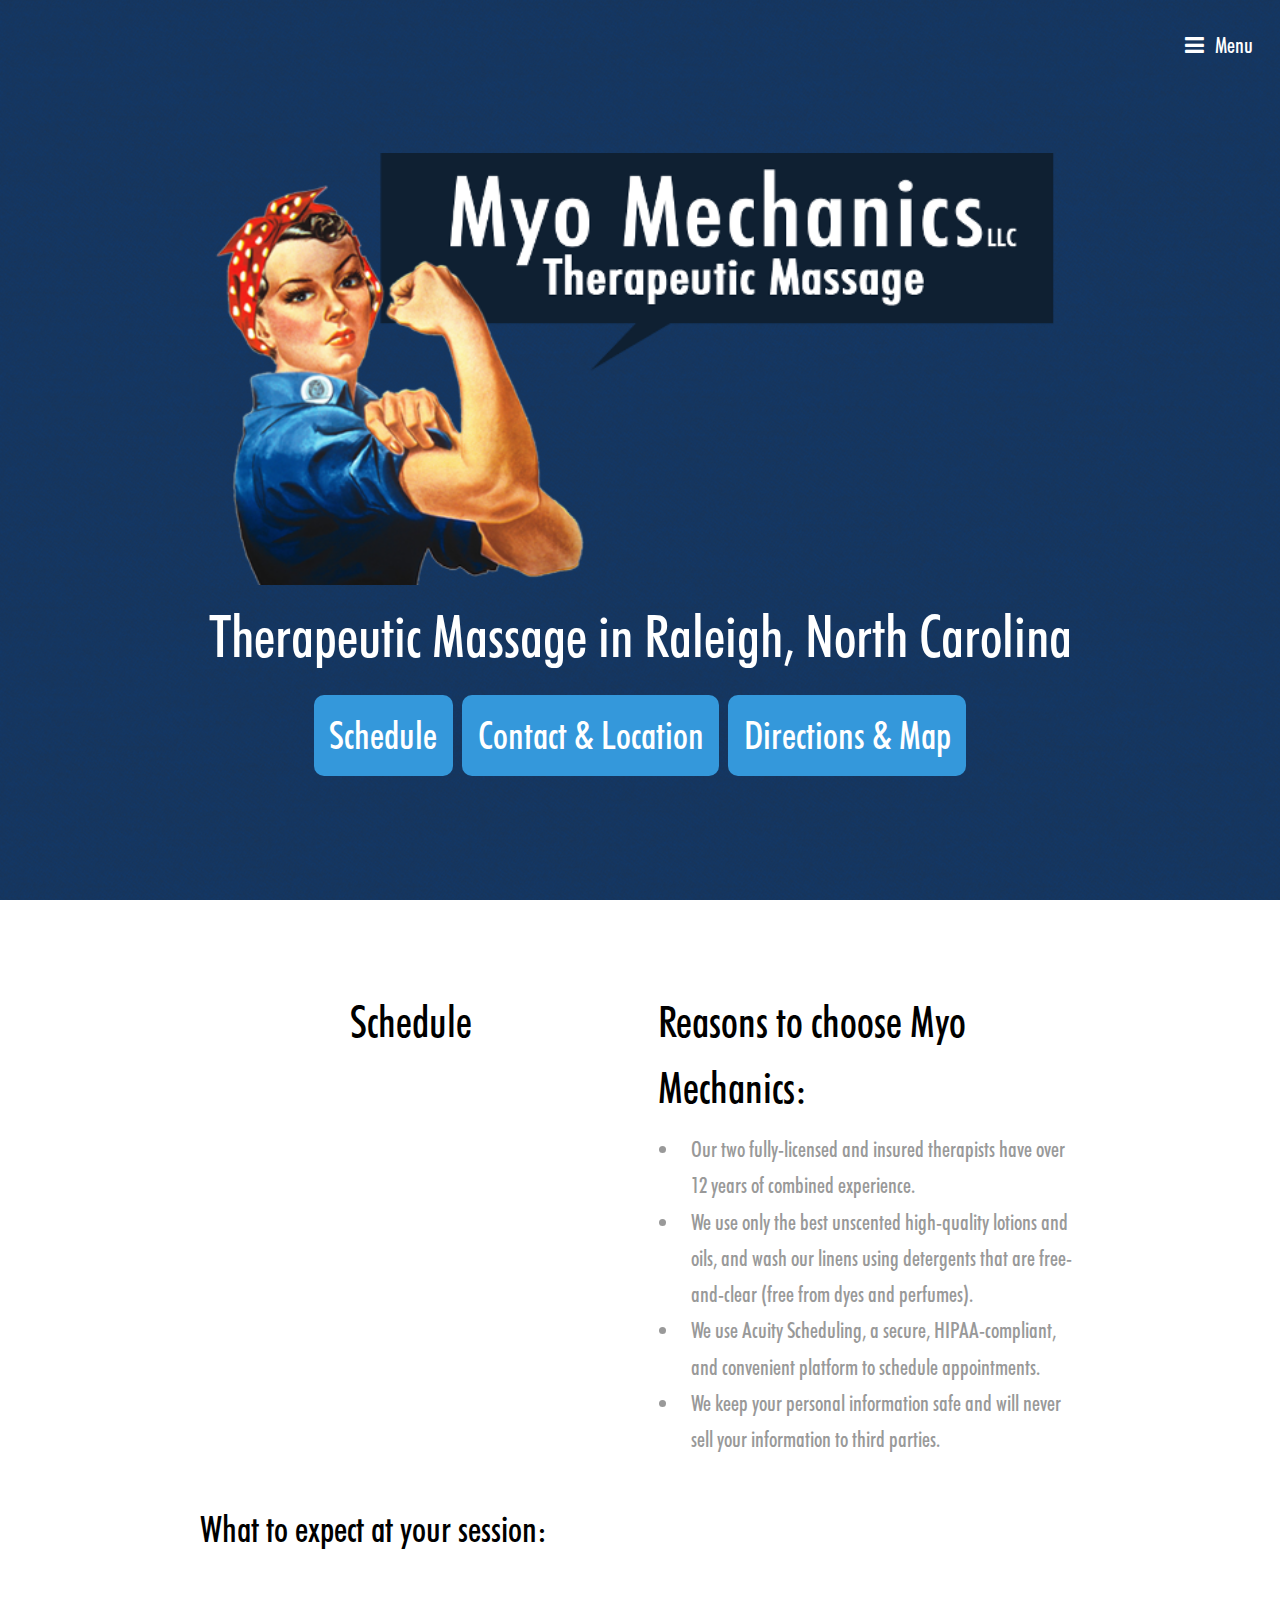
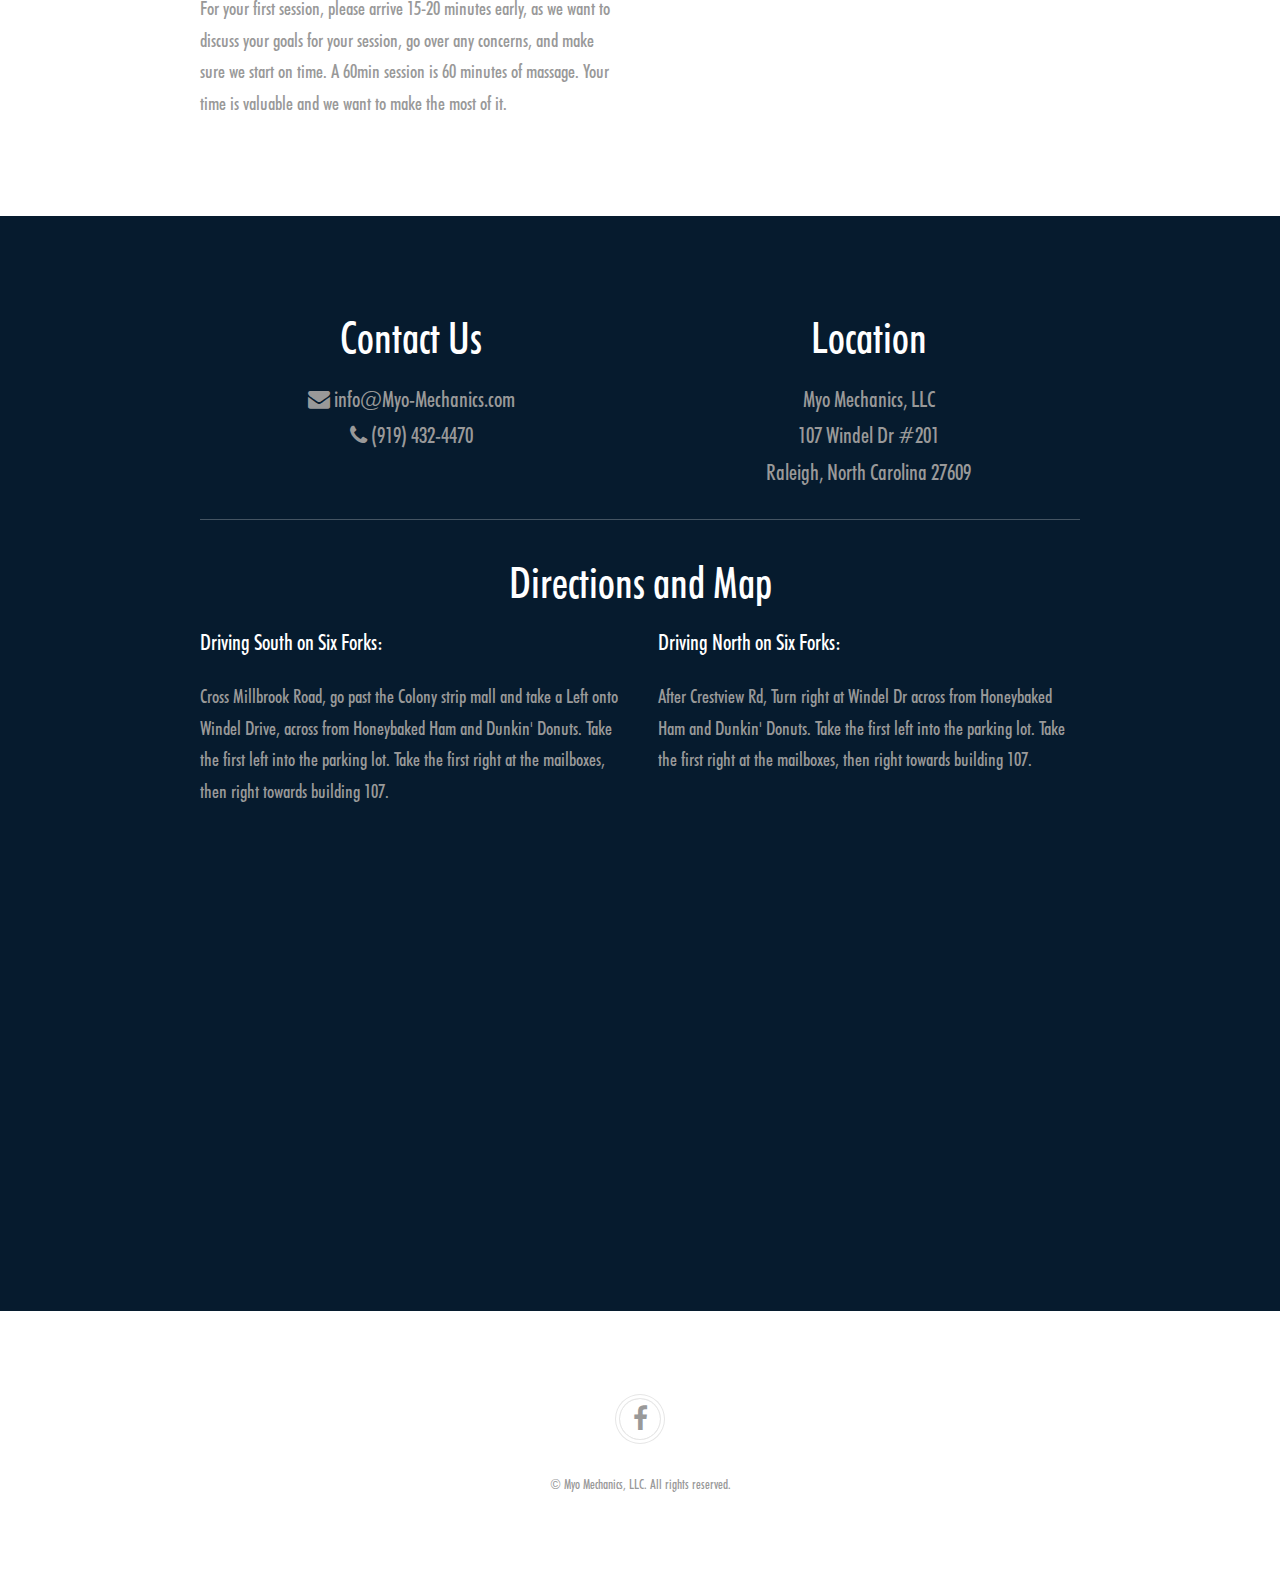
==== commit 6aa63f40: "1-30 delete image transitions" ====
--- a/index.html
+++ b/index.html
@@ -29,10 +29,11 @@
 
     <!-- Nav -->
     <nav id="menu">
-        <ul class="links">
+        <ul class="links" style="margin-bottom:30px;">
             <li><a href="#banner">Home</a></li>
             <li><a href="#schedule">Schedule</a></li>
             <li><a href="#contact">Contact & Location</a></li>
+            <li><a href="#directions">Directions & Map</a></li>
         </ul>
     </nav>
 
@@ -41,57 +42,94 @@
         <div class="inner">
             <header>
                 <div class="col align-center">
-                    <img src="images/banner-transparent.png" style="width:100%;" />
+                    <img src="images/banner-transparent-small.png" style="width:100%;" />
                 </div>
                 <h1>Therapeutic Massage in Raleigh, North Carolina</h1>
             </header>
             <a href="#schedule" class="button big scrolly">Schedule</a>
             &nbsp;
             <a href="#contact" class="button big scrolly">Contact & Location</a>
+            &nbsp;
+            <a href="#directions" class="button big scrolly">Directions & Map</a>
         </div>
     </section>
 
     <!-- Main -->
     <div id="main">
         <!-- Section -->
-        <section class="wrapper style2" id="schedule">
+        <section class="wrapper" id="schedule">
             <div class="inner">
-                <div class="flex-2">
+                <div class="flex flex-2">
                     <div class="col align-center">
                         <h1>Schedule</h1>
-                    </div>
-                </div>
-                <div class="flex-2">
-                    <div class="col align-center">
                         <iframe src="https://app.acuityscheduling.com/schedule.php?owner=14448884" style="width:100%; max-width:600px;" frameBorder="0"></iframe>
                         <script src="https://d3gxy7nm8y4yjr.cloudfront.net/js/embed.js" type="text/javascript"></script>
+                    </div>
+                    <div class="col align-left">
+                        <h1>
+                            Reasons to choose Myo Mechanics:
+                        </h1>
+                        <ul style="font-size:1.5em;">
+                            <li>
+                                Our two fully-licensed and insured therapists have over 12 years of combined experience.
+                            </li>
+                            <li>
+                                We use only the best unscented high-quality lotions and oils, and wash our linens using detergents that are free-and-clear (free from dyes and perfumes).
+                            </li>
+                            <li>
+                                We use Acuity Scheduling, a secure, HIPAA-compliant, and convenient platform to schedule appointments.
+                            </li>
+                            <li>
+                                We keep your personal information safe and will never sell your information to third parties.
+                            </li>
+                        </ul>
+                    </div>
+                    <div class="col align-left">
+                        <h2>What to expect at your session:</h2>
+                        <p style="font-size:1.3em;">For your first session, please arrive 15-20 minutes early, as we want to discuss your goals for your session, go over any concerns, and make sure we start on time.  A 60min session is 60 minutes of massage. Your time is valuable and we want to make the most of it.</p>
                     </div>
                 </div>
             </div>
         </section>
 
         <!-- Section -->
-        <section class="wrapper style1" id="contact">
+        <section class="wrapper style2" id="contact">
             <div class="inner">
                 <div class="flex flex-2">
                     <div class="col align-center">
                         <h1>Contact Us</h1>
-                        <a href="mailto:info@myo-mechanics.com" class="contact-method"><i class="fa fa-envelope"> </i>info@Myo-Mechanics.com</a>
+                        <a href="mailto:info@myo-mechanics.com" class="contact-method"><i class="fa fa-envelope"></i>&nbsp;info@Myo-Mechanics.com</a>
                         <br />
                         <a href="tel:919-432-4470" class="contact-method">
-                            <i class="fa fa-phone"> </i>(919) 432-4470
+                            <i class="fa fa-phone"></i>&nbsp;(919) 432-4470
                         </a>
                     </div>
                     <div class="col align-center">
                         <h1>Location</h1>
-                        <p class="contact-method">
+                        <a href="https://www.google.com/maps?ll=35.854231,-78.641516&z=15&t=m&hl=en-US&gl=US&mapclient=embed&q=107+Windel+Dr+%23201+Raleigh,+NC+27609" class="contact-method">
                             Myo Mechanics, LLC<br />
                             107 Windel Dr #201<br />
                             Raleigh, North Carolina 27609
-                        </p>
+                        </a>
                     </div>
                 </div>
-                <div class="col align-center">
+                <hr/>
+                <div id="directions" class="flex-3">
+                    <div class="col align-center">
+                        <h1>Directions and Map</h1>
+                    </div>
+                </div>
+                <div class="flex flex-2">
+                    <div class="col align-left">
+                        <h4>Driving South on Six Forks:</h4>
+                        <p>Cross Millbrook Road, go past the Colony strip mall and take a Left onto Windel Drive, across from Honeybaked Ham and Dunkin' Donuts.  Take the first left into the parking lot.  Take the first right at the mailboxes, then right towards building 107.</p>
+                    </div>
+                    <div class="col align-left">
+                        <h4>Driving North on Six Forks:</h4>
+                        <p>After Crestview Rd, Turn right at Windel Dr across from Honeybaked Ham and Dunkin' Donuts.  Take the first left into the parking lot.  Take the first right at the mailboxes, then right towards building 107.</p>
+                    </div>
+                </div>
+                <div class="flex-2">
                     <iframe src="https://www.google.com/maps/embed?pb=!1m14!1m8!1m3!1d15382.495556946207!2d-78.64950470874513!3d35.85460996883967!3m2!1i1024!2i768!4f13.1!3m3!1m2!1s0x89ac58620a390e4b%3A0x6d257c03f4e2eb82!2s107+Windel+Dr+%23201%2C+Raleigh%2C+NC+27609!5e0!3m2!1sen!2sus!4v1511320337231" height="400" frameborder="0" style="border:0; width:100%;" allowfullscreen></iframe>
                 </div>
             </div>
--- a/assets/css/main.css
+++ b/assets/css/main.css
@@ -22,6 +22,10 @@
     font-size: 100%;
     vertical-align: baseline;
     font-family: 'Futura Condensed Medium';
+}
+
+.col > p{
+    font-size:1.3em;
 }
 
 article, aside, details, figcaption, figure, footer, header, hgroup, menu, nav, section {
@@ -1863,9 +1867,9 @@
     cursor: pointer;
     display: inline-block;
     font-weight: 500;
-    height: 2.2em;
-    line-height: 2.2em;
-    padding: 0 .5em;
+    height: 2.1em;
+    line-height: 2.1em;
+    padding: 0 .4em;
     text-align: center;
     text-decoration: none;
     white-space: nowrap;
@@ -1910,7 +1914,7 @@
     input[type="button"].big,
     button.big,
     .button.big {
-        font-size: 2.75em;
+        font-size: 2.65em;
     }
 
     input[type="submit"].disabled, input[type="submit"]:disabled,
@@ -2720,7 +2724,6 @@
 }
 
 /* Tab */
-
 ul.tab-list {
     list-style: none;
     margin: 0 0 1em 0;
@@ -2847,7 +2850,7 @@
     }
 
     .contact-method{
-        font-size:1.3em;
+        font-size:1.5em;
     }
 
 /* Wrapper */
@@ -3096,7 +3099,7 @@
         color: #fff;
     }
 
-    .wrapper.style2 a {
+    .wrapper.style2 a, p {
         color: #999999;
     }
 
@@ -3108,7 +3111,7 @@
         color: #fff;
     }
 
-    .wrapper.style2 h1, .wrapper.style2 h2, .wrapper.style2 h3, .wrapper.style2 h4, .wrapper.style2 h5, .wrapper.style2 h6 {
+    .wrapper.style2 h1, .wrapper.style2 h2, .wrapper.style2 h3, .wrapper.style2 h4, .wrapper.style2 h5, .wrapper.style2 h6{
         color: #fff;
     }
 
@@ -3437,6 +3440,7 @@
         #header > a[href="#menu"] {
             text-decoration: none;
             -webkit-tap-highlight-color: transparent;
+            font-size:1.5em;
         }
 
             #header > a[href="#menu"]:before {
@@ -3701,10 +3705,6 @@
         -webkit-transform: scale(1.0);
         -ms-transform: scale(1.0);
         transform: scale(1.0);
-        -moz-transition: opacity 1s ease, -moz-transform 1s ease;
-        -webkit-transition: opacity 1s ease, -webkit-transform 1s ease;
-        -ms-transition: opacity 1s ease, -ms-transform 1s ease;
-        transition: opacity 1s ease, transform 1s ease;
         opacity: 1;
         position: relative;
         z-index: 2;
@@ -3762,14 +3762,6 @@
 }
 
 #banner:before {
-    -moz-transition: opacity 3s ease;
-    -webkit-transition: opacity 3s ease;
-    -ms-transition: opacity 3s ease;
-    transition: opacity 3s ease;
-    -moz-transition-delay: 1.25s;
-    -webkit-transition-delay: 1.25s;
-    -ms-transition-delay: 1.25s;
-    transition-delay: 1.25s;
     content: '';
     display: block;
     height: 100%;
@@ -3803,7 +3795,7 @@
         }
 
         #banner h1 {
-            font-size: 1.75em;
+            font-size: 3em;
             margin-bottom: 0.5em;
             padding-bottom: 0;
         }
@@ -3813,7 +3805,8 @@
         }
 
         #banner .button {
-            width: 100%;
+            width: 75%;
+            margin-bottom:10px;
         }
 }
 
@@ -3822,14 +3815,6 @@
     #banner p {
         font-size: 1em;
     }
-}
-
-body.is-loading #banner .inner {
-    -moz-transform: scale(0.99);
-    -webkit-transform: scale(0.99);
-    -ms-transform: scale(0.99);
-    transform: scale(0.99);
-    opacity: 0;
 }
 
 body.is-loading #banner:before {
